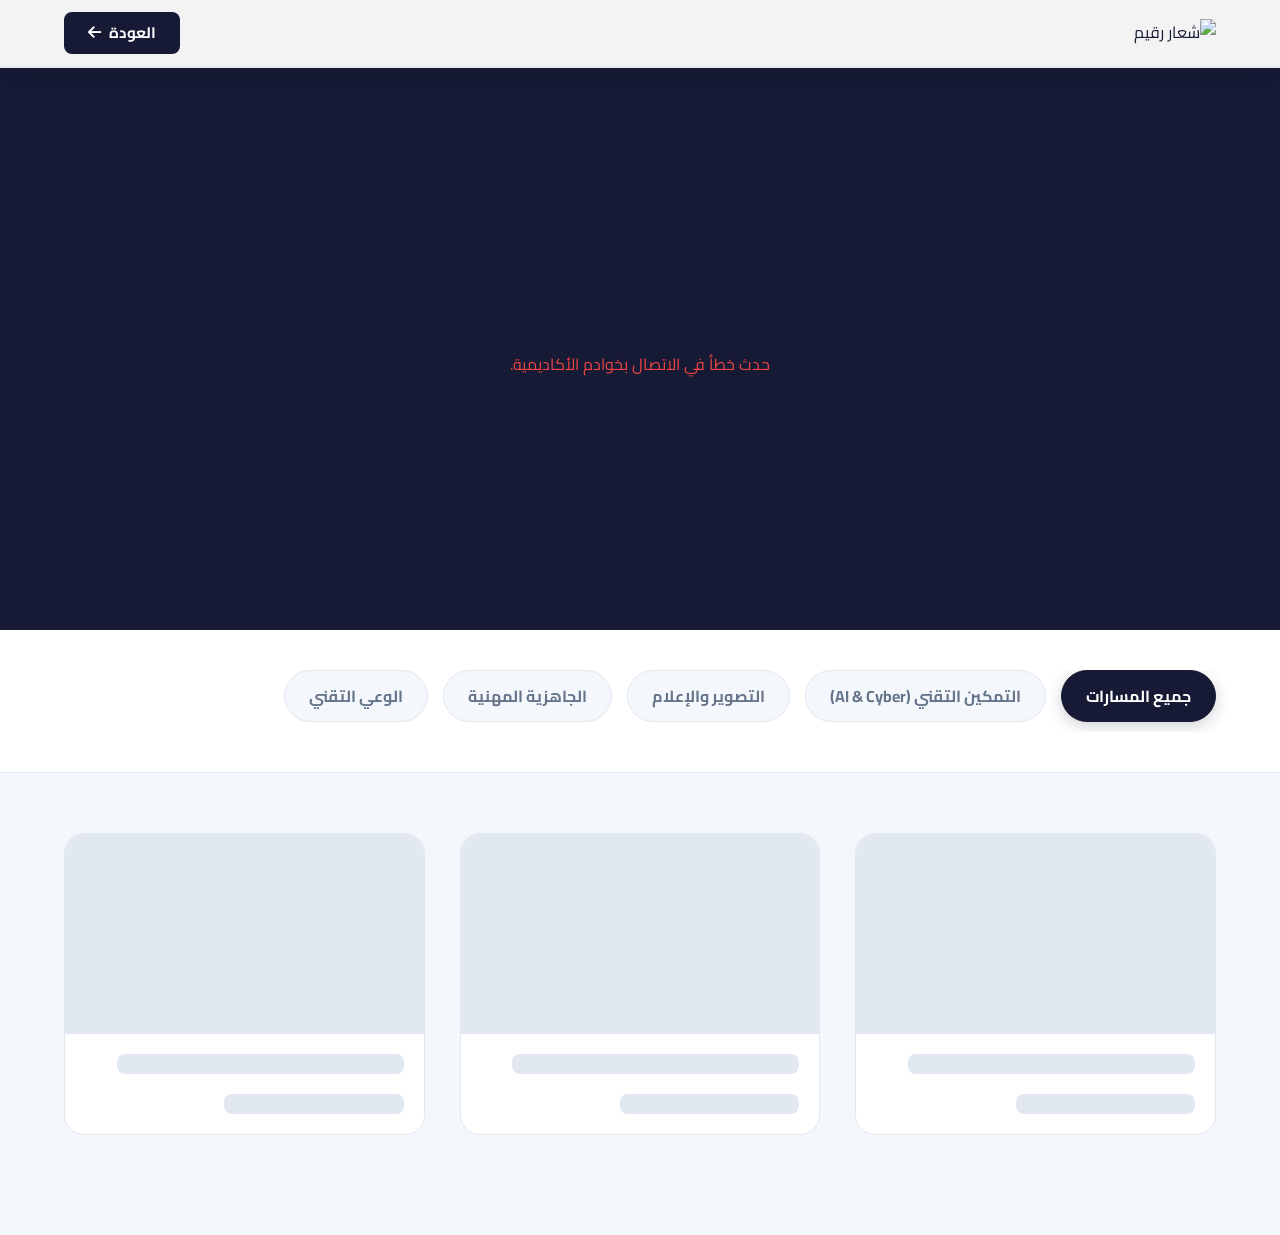
==== platform.html @ f19f9056 "Add files via upload" ====
<!DOCTYPE html>
<html lang="ar" dir="rtl">
<head>
    <meta charset="UTF-8">
    <meta name="viewport" content="width=device-width, initial-scale=1.0">
    <title>أكاديمية رقيم الرقمية</title>
    <link href="https://fonts.googleapis.com/css2?family=Cairo:wght@400;500;700;800;900&display=swap" rel="stylesheet">
    <link rel="stylesheet" href="https://cdnjs.cloudflare.com/ajax/libs/font-awesome/6.4.0/css/all.min.css">
    
    <style>
        :root {
            /* ألوان رقيم الرسمية */
            --brand-dark: #161a34;      
            --brand-accent: #78b8cf;    
            --brand-accent-glow: rgba(120, 184, 207, 0.4); 
            --brand-white: #ffffff;     
            --bg-page: #f4f7fb;         
            --surface: #ffffff;         
            --text-main: #161a34;       
            --text-muted: #64748B;
            --border-soft: #E2E8F0;
        }

        * { margin: 0; padding: 0; box-sizing: border-box; font-family: 'Cairo', sans-serif; }
        body { background-color: var(--bg-page); color: var(--text-main); line-height: 1.7; overflow-x: hidden; }

        .container { max-width: 1300px; margin: 0 auto; padding: 0 5%; }

        /* ================= Header ================= */
        header { position: fixed; top: 0; width: 100%; background: rgba(255, 255, 255, 0.95); backdrop-filter: blur(15px); z-index: 1000; padding: 12px 0; border-bottom: 2px solid var(--border-soft); box-shadow: 0 4px 20px rgba(22, 26, 52, 0.05); }
        .nav-container { display: flex; justify-content: space-between; align-items: center; }
        .logo img { height: 50px; }
        
        .btn-back { background: var(--brand-dark); color: var(--brand-white); padding: 8px 24px; border-radius: 8px; font-weight: 700; text-decoration: none; display: flex; align-items: center; gap: 8px; transition: all 0.3s; font-size: 0.95rem; }
        .btn-back:hover { background: var(--brand-accent); color: var(--brand-dark); transform: translateX(-5px); }

        /* ================= Cinematic Hero (Featured Course) ================= */
        .lms-hero { padding-top: 100px; background: var(--brand-dark); position: relative; overflow: hidden; min-height: 70vh; display: flex; align-items: center; }
        /* سيتم إضافة الخلفية برمجياً للفيديو الأحدث */
        .hero-backdrop { position: absolute; inset: 0; background-size: cover; background-position: center; opacity: 0.3; filter: blur(10px) brightness(0.5); z-index: 0; transition: all 1s ease; }
        .hero-gradient { position: absolute; inset: 0; background: linear-gradient(90deg, var(--brand-dark) 20%, rgba(22, 26, 52, 0.8) 50%, transparent 100%); z-index: 1; }
        
        .hero-content { position: relative; z-index: 2; display: grid; grid-template-columns: 1fr 1fr; gap: 50px; align-items: center; width: 100%; padding: 40px 0; }
        .hero-info { color: var(--brand-white); }
        .hero-badge { display: inline-block; background: rgba(120, 184, 207, 0.2); color: var(--brand-accent); padding: 6px 16px; border-radius: 6px; font-weight: 800; font-size: 0.9rem; margin-bottom: 20px; border: 1px solid rgba(120, 184, 207, 0.4); }
        .hero-title { font-size: clamp(2.2rem, 4vw, 3.5rem); font-weight: 900; line-height: 1.3; margin-bottom: 20px; }
        .hero-meta { display: flex; gap: 20px; color: #CBD5E1; font-size: 1rem; margin-bottom: 30px; font-weight: 600; }
        .hero-meta span { display: flex; align-items: center; gap: 8px; }
        .hero-meta i { color: var(--brand-accent); }
        
        .btn-play-hero { background: var(--brand-accent); color: var(--brand-dark); border: none; padding: 16px 40px; border-radius: 12px; font-size: 1.2rem; font-weight: 900; cursor: pointer; display: inline-flex; align-items: center; gap: 12px; transition: all 0.3s; box-shadow: 0 10px 30px var(--brand-accent-glow); }
        .btn-play-hero:hover { transform: translateY(-5px); filter: brightness(1.1); }
        
        .hero-visual { position: relative; border-radius: 20px; overflow: hidden; box-shadow: 0 30px 60px rgba(0,0,0,0.5); border: 1px solid rgba(255,255,255,0.1); cursor: pointer; aspect-ratio: 16/9; }
        .hero-visual img { width: 100%; height: 100%; object-fit: cover; transition: transform 0.7s; }
        .hero-visual:hover img { transform: scale(1.05); }
        .play-ring { position: absolute; inset: 0; display: flex; align-items: center; justify-content: center; background: rgba(22, 26, 52, 0.4); transition: all 0.3s; }
        .play-ring i { font-size: 4rem; color: var(--brand-white); text-shadow: 0 10px 20px rgba(0,0,0,0.5); transition: transform 0.3s; }
        .hero-visual:hover .play-ring i { transform: scale(1.1); color: var(--brand-accent); }

        /* ================= Smart Filters ================= */
        .filters-section { padding: 40px 0; background: var(--surface); border-bottom: 1px solid var(--border-soft); position: sticky; top: 75px; z-index: 99; }
        .filters-container { display: flex; gap: 15px; overflow-x: auto; padding-bottom: 10px; scrollbar-width: none; }
        .filters-container::-webkit-scrollbar { display: none; }
        .filter-btn { background: var(--bg-page); border: 1px solid var(--border-soft); color: var(--text-muted); padding: 10px 24px; border-radius: 50px; font-weight: 700; font-size: 1rem; cursor: pointer; transition: all 0.3s; white-space: nowrap; }
        .filter-btn:hover { border-color: var(--brand-accent); color: var(--brand-dark); }
        .filter-btn.active { background: var(--brand-dark); color: var(--brand-white); border-color: var(--brand-dark); box-shadow: 0 4px 15px rgba(22, 26, 52, 0.2); }

        /* ================= Courses Grid ================= */
        .courses-section { padding: 60px 0 100px; }
        .grid { display: grid; grid-template-columns: repeat(auto-fill, minmax(320px, 1fr)); gap: 35px; }
        
        .course-card { background: var(--surface); border-radius: 20px; overflow: hidden; box-shadow: 0 10px 20px rgba(22, 26, 52, 0.03); border: 1px solid var(--border-soft); transition: all 0.4s ease; cursor: pointer; display: flex; flex-direction: column; }
        .course-card:hover { transform: translateY(-8px); box-shadow: 0 20px 40px rgba(22, 26, 52, 0.08); border-color: var(--brand-accent); }
        
        .course-thumb { position: relative; width: 100%; padding-top: 56.25%; overflow: hidden; background: var(--brand-dark); }
        .course-thumb img { position: absolute; top: 0; left: 0; width: 100%; height: 100%; object-fit: cover; transition: transform 0.5s ease; }
        .course-card:hover .course-thumb img { transform: scale(1.08); }
        
        .thumb-overlay { position: absolute; inset: 0; background: rgba(22, 26, 52, 0.2); display: flex; align-items: center; justify-content: center; opacity: 0; transition: opacity 0.3s; backdrop-filter: blur(2px); }
        .course-card:hover .thumb-overlay { opacity: 1; }
        .thumb-overlay i { font-size: 3.5rem; color: var(--brand-accent); transform: scale(0.8); transition: transform 0.3s; filter: drop-shadow(0 4px 10px rgba(0,0,0,0.3)); }
        .course-card:hover .thumb-overlay i { transform: scale(1); }
        
        .track-tag { position: absolute; top: 15px; right: 15px; background: var(--brand-white); color: var(--brand-dark); padding: 4px 12px; border-radius: 6px; font-size: 0.8rem; font-weight: 800; z-index: 2; box-shadow: 0 4px 10px rgba(0,0,0,0.1); border-right: 3px solid var(--brand-accent); }
        
        .course-info { padding: 25px; flex-grow: 1; display: flex; flex-direction: column; }
        .course-title { font-size: 1.15rem; font-weight: 800; color: var(--brand-dark); margin-bottom: 15px; line-height: 1.5; display: -webkit-box; -webkit-line-clamp: 2; -webkit-box-orient: vertical; overflow: hidden; }
        
        .course-meta-bottom { display: flex; justify-content: space-between; align-items: center; margin-top: auto; padding-top: 15px; border-top: 1px solid var(--bg-page); }
        .instructor { display: flex; align-items: center; gap: 10px; font-size: 0.9rem; font-weight: 700; color: var(--text-muted); }
        .instructor img { width: 30px; height: 30px; border-radius: 50%; background: var(--bg-page); padding: 2px; }
        .free-badge { color: var(--brand-accent); font-weight: 800; font-size: 0.95rem; }

        /* ================= Skeleton Loader (Premium Feel) ================= */
        .skeleton { background: #e2e8f0; border-radius: 8px; animation: pulse 1.5s infinite ease-in-out; }
        @keyframes pulse { 0% { opacity: 0.6; } 50% { opacity: 1; } 100% { opacity: 0.6; } }
        .sk-card { background: var(--surface); border-radius: 20px; overflow: hidden; border: 1px solid var(--border-soft); }
        .sk-thumb { height: 200px; width: 100%; border-radius: 0; }
        .sk-text { height: 20px; margin: 20px; width: 80%; }
        .sk-text.short { width: 50%; }

        /* ================= Modal Player ================= */
        .modal { display: none; position: fixed; inset: 0; background: rgba(22, 26, 52, 0.98); backdrop-filter: blur(10px); z-index: 2000; align-items: center; justify-content: center; padding: 20px; opacity: 0; transition: opacity 0.4s ease; }
        .modal.active { display: flex; opacity: 1; }
        .modal-content { position: relative; width: 100%; max-width: 1100px; background: #000; border-radius: 24px; overflow: hidden; box-shadow: 0 25px 60px rgba(0,0,0,0.6); aspect-ratio: 16/9; transform: scale(0.95); transition: transform 0.4s; border: 1px solid rgba(120, 184, 207, 0.2); }
        .modal.active .modal-content { transform: scale(1); }
        .modal iframe { width: 100%; height: 100%; border: none; }
        .close-modal { position: absolute; top: -50px; left: 0; background: transparent; border: none; color: #fff; font-size: 2rem; cursor: pointer; transition: color 0.3s; }
        .close-modal:hover { color: var(--brand-accent); }

        @media (max-width: 992px) {
            .hero-content { grid-template-columns: 1fr; text-align: center; }
            .hero-gradient { background: linear-gradient(180deg, rgba(22, 26, 52, 0.9) 30%, var(--brand-dark) 100%); }
            .hero-meta { justify-content: center; }
        }
        @media (max-width: 768px) {
            .lms-hero { padding-top: 120px; min-height: auto; }
            .close-modal { top: -45px; right: 0; left: auto; }
        }
    </style>
</head>
<body>

    <header>
        <div class="container nav-container">
            <div class="logo">
                <img src="https://nahno-new.s3.eu-west-3.amazonaws.com/ngo/profile-251126181018liCCv.png" alt="شعار رقيم">
            </div>
            <a href="index.html" class="btn-back">
                العودة <i class="fas fa-arrow-left"></i>
            </a>
        </div>
    </header>

    <section class="lms-hero" id="hero-section">
        <div class="container" id="hero-loader" style="width: 100%; height: 400px; display: flex; align-items: center; justify-content: center;">
            <div style="text-align: center; color: var(--brand-accent); font-size: 1.5rem; font-weight: bold;">
                <i class="fas fa-spinner fa-spin"></i> جاري تهيئة الأكاديمية...
            </div>
        </div>
    </section>

    <div class="filters-section">
        <div class="container filters-container" id="filter-buttons">
            <button class="filter-btn active" data-filter="all">جميع المسارات</button>
            <button class="filter-btn" data-filter="tech">التمكين التقني (AI & Cyber)</button>
            <button class="filter-btn" data-filter="media">التصوير والإعلام</button>
            <button class="filter-btn" data-filter="career">الجاهزية المهنية</button>
            <button class="filter-btn" data-filter="awareness">الوعي التقني</button>
        </div>
    </div>

    <section class="courses-section">
        <div class="container">
            <div class="grid" id="grid-loader">
                <div class="sk-card"><div class="skeleton sk-thumb"></div><div class="skeleton sk-text"></div><div class="skeleton sk-text short"></div></div>
                <div class="sk-card"><div class="skeleton sk-thumb"></div><div class="skeleton sk-text"></div><div class="skeleton sk-text short"></div></div>
                <div class="sk-card"><div class="skeleton sk-thumb"></div><div class="skeleton sk-text"></div><div class="skeleton sk-text short"></div></div>
            </div>
            
            <div class="grid" id="video-grid" style="display: none;"></div>
            
            <div id="no-results" style="display: none; text-align: center; padding: 50px; color: var(--text-muted); font-size: 1.2rem; font-weight: 700;">
                <i class="fas fa-search" style="font-size: 3rem; margin-bottom: 15px; color: var(--border-soft);"></i><br>
                لا توجد دورات حالية في هذا المسار. سيتم إضافتها قريباً!
            </div>
        </div>
    </section>

    <div id="videoModal" class="modal">
        <div style="position: relative; width: 100%; max-width: 1100px;">
            <button class="close-modal" id="closeModal"><i class="fas fa-times"></i></button>
            <div class="modal-content">
                <iframe id="youtubePlayer" src="" allowfullscreen allow="autoplay; encrypted-media"></iframe>
            </div>
        </div>
    </div>

    <script>
        const CHANNEL_IDS = [
            'UCbqeKiSOC9TedGQ-stt_2nw', // Raqeem Live
            'UCIdL3ni3y02jhIsLO7Rjc2A'  // raqeem
        ];

        const heroSection = document.getElementById('hero-section');
        const heroLoader = document.getElementById('hero-loader');
        const gridLoader = document.getElementById('grid-loader');
        const videoGrid = document.getElementById('video-grid');
        const noResults = document.getElementById('no-results');
        
        let allCourses = []; // لتخزين الكورسات للفلترة

        // =========================================================
        // خوارزمية الذكاء الاصطناعي المبسطة (التصنيف حسب العنوان)
        // =========================================================
        function categorizeVideo(title) {
            const t = title.toLowerCase();
            if (t.includes('برمج') || t.includes('سيبران') || t.includes('ذكاء') || t.includes('تطبيق') || t.includes('هاكر') || t.includes('امن')) return 'tech';
            if (t.includes('تصوير') || t.includes('مونتاج') || t.includes('تصميم') || t.includes('بودكاست') || t.includes('فيديو') || t.includes('بث')) return 'media';
            if (t.includes('اوفيس') || t.includes('عمل') || t.includes('مهني') || t.includes('سيرة') || t.includes('مقابلة')) return 'career';
            if (t.includes('وعي') || t.includes('حماية') || t.includes('بيانات') || t.includes('خصوصية')) return 'awareness';
            return 'general'; // للفعاليات العامة
        }

        function getCategoryName(catCode) {
            const names = { 'tech': 'تمكين تقني', 'media': 'إعلام رقمي', 'career': 'جاهزية مهنية', 'awareness': 'وعي تقني', 'general': 'ورشة عامة' };
            return names[catCode] || 'دورة تدريبية';
        }

        async function fetchVideos() {
            try {
                const fetchPromises = CHANNEL_IDS.map(id => {
                    const rssUrl = encodeURIComponent(`https://www.youtube.com/feeds/videos.xml?channel_id=${id}`);
                    const apiUrl = `https://api.rss2json.com/v1/api.json?rss_url=${rssUrl}`;
                    return fetch(apiUrl).then(res => res.json());
                });

                const results = await Promise.all(fetchPromises);
                
                results.forEach(data => {
                    if(data.status === 'ok') {
                        const itemsWithCategory = data.items.map(item => ({
                            ...item,
                            category: categorizeVideo(item.title),
                            catName: getCategoryName(categorizeVideo(item.title))
                        }));
                        allCourses = [...allCourses, ...itemsWithCategory];
                    }
                });

                if(allCourses.length > 0) {
                    allCourses.sort((a, b) => new Date(b.pubDate) - new Date(a.pubDate));
                    
                    // إخفاء مؤشرات التحميل
                    heroLoader.style.display = 'none';
                    gridLoader.style.display = 'none';
                    videoGrid.style.display = 'grid';
                    
                    // بناء الواجهة
                    renderFeatured(allCourses[0]);
                    renderGrid(allCourses.slice(1)); 
                }
                
            } catch (error) {
                console.error(error);
                heroLoader.innerHTML = '<span style="color:#ef4444">حدث خطأ في الاتصال بخوادم الأكاديمية.</span>';
            }
        }

        // 1. بناء الكورس الرئيسي (Hero)
        function renderFeatured(video) {
            const videoId = video.link.split('v=')[1];
            const publishDate = new Date(video.pubDate).toLocaleDateString('ar-JO', { year: 'numeric', month: 'long', day: 'numeric' });
            const highResThumb = `https://img.youtube.com/vi/${videoId}/maxresdefault.jpg`;

            heroSection.innerHTML = `
                <div class="hero-backdrop" style="background-image: url('${highResThumb}')"></div>
                <div class="hero-gradient"></div>
                <div class="container hero-content">
                    <div class="hero-info">
                        <div class="hero-badge"><i class="fas fa-fire"></i> أحدث إصدارات الأكاديمية</div>
                        <h1 class="hero-title">${video.title}</h1>
                        <div class="hero-meta">
                            <span><i class="fas fa-layer-group"></i> مسار: ${video.catName}</span>
                            <span><i class="far fa-calendar-check"></i> ${publishDate}</span>
                            <span><i class="fas fa-signal"></i> جميع المستويات</span>
                        </div>
                        <button class="btn-play-hero" onclick="openVideo('${videoId}')">
                            <i class="fas fa-play"></i> ابدأ حضور الدورة
                        </button>
                    </div>
                    <div class="hero-visual" onclick="openVideo('${videoId}')">
                        <img src="${highResThumb}" onerror="this.src='${video.thumbnail}'" alt="غلاف الدورة">
                        <div class="play-ring"><i class="fas fa-play-circle"></i></div>
                    </div>
                </div>
            `;
        }

        // 2. بناء شبكة الكورسات
        function renderGrid(videosToShow) {
            if(videosToShow.length === 0) {
                videoGrid.style.display = 'none';
                noResults.style.display = 'block';
                return;
            }
            
            videoGrid.style.display = 'grid';
            noResults.style.display = 'none';
            let html = '';
            
            videosToShow.forEach(video => {
                const videoId = video.link.split('v=')[1];
                const highResThumb = `https://img.youtube.com/vi/${videoId}/maxresdefault.jpg`;

                html += `
                    <div class="course-card" onclick="openVideo('${videoId}')">
                        <div class="course-thumb">
                            <div class="track-tag">${video.catName}</div>
                            <img src="${highResThumb}" onerror="this.src='${video.thumbnail}'" alt="${video.title}">
                            <div class="thumb-overlay"><i class="fas fa-play-circle"></i></div>
                        </div>
                        <div class="course-info">
                            <h3 class="course-title">${video.title}</h3>
                            <div class="course-meta-bottom">
                                <div class="instructor">
                                    <img src="https://nahno-new.s3.eu-west-3.amazonaws.com/ngo/profile-251126181018liCCv.png" alt="Raqeem">
                                    <span>أكاديمية رقيم</span>
                                </div>
                                <div class="free-badge">دورة مجانية</div>
                            </div>
                        </div>
                    </div>
                `;
            });
            videoGrid.innerHTML = html;
        }

        // 3. نظام الفلترة
        const filterBtns = document.querySelectorAll('.filter-btn');
        filterBtns.forEach(btn => {
            btn.addEventListener('click', (e) => {
                // تغيير شكل الزر النشط
                filterBtns.forEach(b => b.classList.remove('active'));
                e.target.classList.add('active');
                
                // تصفية المصفوفة
                const filterValue = e.target.getAttribute('data-filter');
                let filteredCourses = allCourses.slice(1); // نستثني الكورس الرئيسي دائماً
                
                if(filterValue !== 'all') {
                    filteredCourses = filteredCourses.filter(video => video.category === filterValue);
                }
                
                // إعادة رسم الشبكة (مع تأثير خفيف)
                videoGrid.style.opacity = '0';
                setTimeout(() => {
                    renderGrid(filteredCourses);
                    videoGrid.style.opacity = '1';
                }, 200);
            });
        });

        // 4. مشغل الفيديو
        const modal = document.getElementById('videoModal');
        const closeModalBtn = document.getElementById('closeModal');
        const youtubePlayer = document.getElementById('youtubePlayer');

        window.openVideo = function(videoId) {
            youtubePlayer.src = `https://www.youtube.com/embed/${videoId}?autoplay=1&rel=0&modestbranding=1`;
            modal.classList.add('active');
            document.body.style.overflow = 'hidden'; 
        }

        function closeVideo() {
            youtubePlayer.src = ''; 
            modal.classList.remove('active');
            document.body.style.overflow = 'auto'; 
        }

        closeModalBtn.addEventListener('click', closeVideo);
        modal.addEventListener('click', (e) => { if(e.target === modal) closeVideo(); });
        document.addEventListener('keydown', (e) => { if(e.key === 'Escape' && modal.classList.contains('active')) closeVideo(); });

        // بدء التنفيذ
        fetchVideos();
    </script>
</body>
</html>
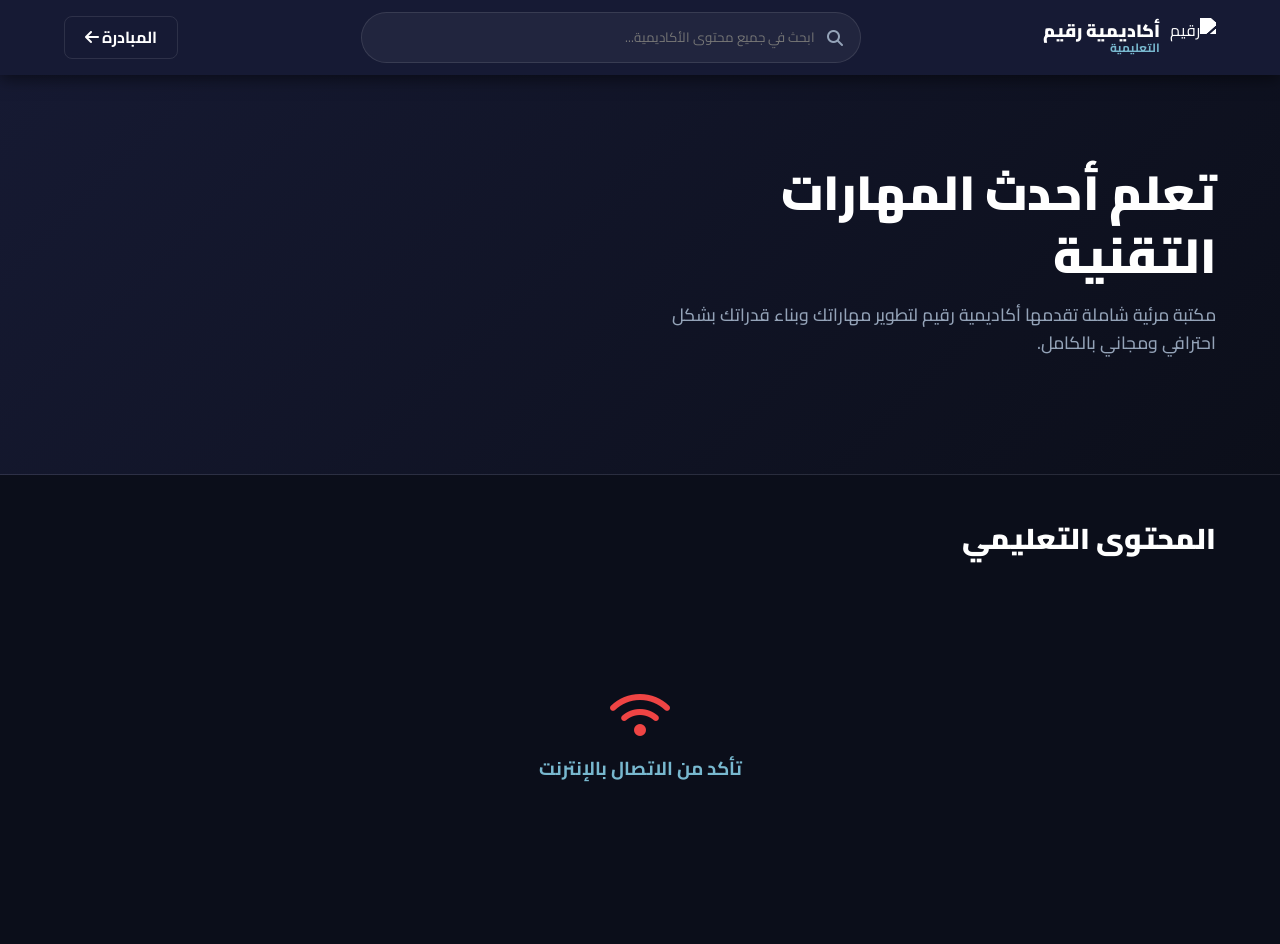
==== commit 1e2c77b7: "Update platform.html" ====
--- a/platform.html
+++ b/platform.html
@@ -2,177 +2,222 @@
 <html lang="ar" dir="rtl">
 <head>
     <meta charset="UTF-8">
-    <meta name="viewport" content="width=device-width, initial-scale=1.0">
-    <title>أكاديمية رقيم الرقمية</title>
-    <link href="https://fonts.googleapis.com/css2?family=Cairo:wght@400;500;700;800;900&display=swap" rel="stylesheet">
+    <meta name="viewport" content="width=device-width, initial-scale=1.0, maximum-scale=1.0, user-scalable=no">
+    <title>أكاديمية رقيم التعليمية | دورات تقنية مجانية</title>
+    <link href="https://fonts.googleapis.com/css2?family=Cairo:wght@400;500;600;700;800;900&display=swap" rel="stylesheet">
     <link rel="stylesheet" href="https://cdnjs.cloudflare.com/ajax/libs/font-awesome/6.4.0/css/all.min.css">
     
     <style>
         :root {
-            /* ألوان رقيم الرسمية */
-            --brand-dark: #161a34;      
-            --brand-accent: #78b8cf;    
-            --brand-accent-glow: rgba(120, 184, 207, 0.4); 
-            --brand-white: #ffffff;     
-            --bg-page: #f4f7fb;         
-            --surface: #ffffff;         
-            --text-main: #161a34;       
-            --text-muted: #64748B;
-            --border-soft: #E2E8F0;
-        }
-
-        * { margin: 0; padding: 0; box-sizing: border-box; font-family: 'Cairo', sans-serif; }
-        body { background-color: var(--bg-page); color: var(--text-main); line-height: 1.7; overflow-x: hidden; }
+            /* ألوان رقيم */
+            --bg-body: #0b0e1a;         
+            --bg-card: #161a34;         
+            --accent: #78b8cf;          
+            --accent-glow: rgba(120, 184, 207, 0.2);
+            --text-light: #ffffff;
+            --text-dim: #94a3b8;
+            --border-color: rgba(255, 255, 255, 0.1);
+        }
+
+        * { margin: 0; padding: 0; box-sizing: border-box; font-family: 'Cairo', sans-serif; -webkit-tap-highlight-color: transparent; }
+        body { background-color: var(--bg-body); color: var(--text-light); line-height: 1.6; padding-bottom: 80px; }
 
         .container { max-width: 1300px; margin: 0 auto; padding: 0 5%; }
 
         /* ================= Header ================= */
-        header { position: fixed; top: 0; width: 100%; background: rgba(255, 255, 255, 0.95); backdrop-filter: blur(15px); z-index: 1000; padding: 12px 0; border-bottom: 2px solid var(--border-soft); box-shadow: 0 4px 20px rgba(22, 26, 52, 0.05); }
-        .nav-container { display: flex; justify-content: space-between; align-items: center; }
-        .logo img { height: 50px; }
-        
-        .btn-back { background: var(--brand-dark); color: var(--brand-white); padding: 8px 24px; border-radius: 8px; font-weight: 700; text-decoration: none; display: flex; align-items: center; gap: 8px; transition: all 0.3s; font-size: 0.95rem; }
-        .btn-back:hover { background: var(--brand-accent); color: var(--brand-dark); transform: translateX(-5px); }
-
-        /* ================= Cinematic Hero (Featured Course) ================= */
-        .lms-hero { padding-top: 100px; background: var(--brand-dark); position: relative; overflow: hidden; min-height: 70vh; display: flex; align-items: center; }
-        /* سيتم إضافة الخلفية برمجياً للفيديو الأحدث */
-        .hero-backdrop { position: absolute; inset: 0; background-size: cover; background-position: center; opacity: 0.3; filter: blur(10px) brightness(0.5); z-index: 0; transition: all 1s ease; }
-        .hero-gradient { position: absolute; inset: 0; background: linear-gradient(90deg, var(--brand-dark) 20%, rgba(22, 26, 52, 0.8) 50%, transparent 100%); z-index: 1; }
-        
-        .hero-content { position: relative; z-index: 2; display: grid; grid-template-columns: 1fr 1fr; gap: 50px; align-items: center; width: 100%; padding: 40px 0; }
-        .hero-info { color: var(--brand-white); }
-        .hero-badge { display: inline-block; background: rgba(120, 184, 207, 0.2); color: var(--brand-accent); padding: 6px 16px; border-radius: 6px; font-weight: 800; font-size: 0.9rem; margin-bottom: 20px; border: 1px solid rgba(120, 184, 207, 0.4); }
-        .hero-title { font-size: clamp(2.2rem, 4vw, 3.5rem); font-weight: 900; line-height: 1.3; margin-bottom: 20px; }
-        .hero-meta { display: flex; gap: 20px; color: #CBD5E1; font-size: 1rem; margin-bottom: 30px; font-weight: 600; }
-        .hero-meta span { display: flex; align-items: center; gap: 8px; }
-        .hero-meta i { color: var(--brand-accent); }
-        
-        .btn-play-hero { background: var(--brand-accent); color: var(--brand-dark); border: none; padding: 16px 40px; border-radius: 12px; font-size: 1.2rem; font-weight: 900; cursor: pointer; display: inline-flex; align-items: center; gap: 12px; transition: all 0.3s; box-shadow: 0 10px 30px var(--brand-accent-glow); }
-        .btn-play-hero:hover { transform: translateY(-5px); filter: brightness(1.1); }
-        
-        .hero-visual { position: relative; border-radius: 20px; overflow: hidden; box-shadow: 0 30px 60px rgba(0,0,0,0.5); border: 1px solid rgba(255,255,255,0.1); cursor: pointer; aspect-ratio: 16/9; }
-        .hero-visual img { width: 100%; height: 100%; object-fit: cover; transition: transform 0.7s; }
-        .hero-visual:hover img { transform: scale(1.05); }
-        .play-ring { position: absolute; inset: 0; display: flex; align-items: center; justify-content: center; background: rgba(22, 26, 52, 0.4); transition: all 0.3s; }
-        .play-ring i { font-size: 4rem; color: var(--brand-white); text-shadow: 0 10px 20px rgba(0,0,0,0.5); transition: transform 0.3s; }
-        .hero-visual:hover .play-ring i { transform: scale(1.1); color: var(--brand-accent); }
-
-        /* ================= Smart Filters ================= */
-        .filters-section { padding: 40px 0; background: var(--surface); border-bottom: 1px solid var(--border-soft); position: sticky; top: 75px; z-index: 99; }
-        .filters-container { display: flex; gap: 15px; overflow-x: auto; padding-bottom: 10px; scrollbar-width: none; }
-        .filters-container::-webkit-scrollbar { display: none; }
-        .filter-btn { background: var(--bg-page); border: 1px solid var(--border-soft); color: var(--text-muted); padding: 10px 24px; border-radius: 50px; font-weight: 700; font-size: 1rem; cursor: pointer; transition: all 0.3s; white-space: nowrap; }
-        .filter-btn:hover { border-color: var(--brand-accent); color: var(--brand-dark); }
-        .filter-btn.active { background: var(--brand-dark); color: var(--brand-white); border-color: var(--brand-dark); box-shadow: 0 4px 15px rgba(22, 26, 52, 0.2); }
+        header { position: sticky; top: 0; width: 100%; background: #161a34; z-index: 1000; box-shadow: 0 4px 15px rgba(0,0,0,0.5); }
+        .nav-container { display: flex; justify-content: space-between; align-items: center; padding: 15px 5%; height: 75px; }
+        
+        .logo { display: flex; align-items: center; gap: 10px; text-decoration: none; color: var(--text-light); }
+        .logo img { height: 40px; filter: brightness(0) invert(1); } 
+        .logo-text { display: flex; flex-direction: column; line-height: 1.1; }
+        .logo-text strong { font-size: 1.1rem; font-weight: 900; }
+        .logo-text span { font-size: 0.75rem; color: var(--accent); font-weight: 700; }
+
+        /* Header Search (Desktop) */
+        .header-search { display: none; flex-grow: 1; max-width: 500px; margin: 0 30px; position: relative; }
+        .header-search input { width: 100%; padding: 12px 45px 12px 20px; border-radius: 50px; border: 1px solid var(--border-color); background: rgba(255,255,255,0.05); color: #fff; font-family: 'Cairo'; outline: none; transition: all 0.3s; }
+        .header-search input:focus { background: rgba(255,255,255,0.1); border-color: var(--accent); }
+        .header-search i { position: absolute; right: 18px; top: 50%; transform: translateY(-50%); color: var(--text-dim); }
+
+        .btn-home { background: transparent; color: var(--text-light); padding: 8px 20px; border-radius: 8px; font-weight: 700; text-decoration: none; border: 1px solid var(--border-color); transition: all 0.3s; }
+        .btn-home:hover { background: rgba(255,255,255,0.1); }
+
+        /* ================= Hero Banner ================= */
+        .hero { background: linear-gradient(135deg, rgba(22,26,52,0.95) 0%, rgba(11,14,26,0.95) 100%), url('https://nahno-new.s3.eu-west-3.amazonaws.com/ngo/photo-260226194225B0p9E.png') center/cover; padding: 60px 5%; text-align: right; border-bottom: 1px solid var(--border-color); display: flex; flex-direction: column; justify-content: center; min-height: 350px; }
+        .hero-content { max-width: 600px; }
+        .hero h1 { font-size: clamp(2rem, 5vw, 3rem); font-weight: 900; line-height: 1.3; margin-bottom: 15px; }
+        .hero p { font-size: 1.1rem; color: var(--text-dim); margin-bottom: 30px; font-weight: 500; }
+        
+        /* Mobile Search in Hero */
+        .mobile-search { position: relative; width: 100%; max-width: 500px; }
+        .mobile-search input { width: 100%; padding: 15px 50px 15px 20px; border-radius: 12px; border: 2px solid var(--border-color); background: var(--bg-card); color: #fff; font-family: 'Cairo'; font-size: 1rem; outline: none; box-shadow: 0 10px 30px rgba(0,0,0,0.5); }
+        .mobile-search input:focus { border-color: var(--accent); }
+        .mobile-search i { position: absolute; right: 20px; top: 50%; transform: translateY(-50%); color: var(--accent); font-size: 1.2rem; }
 
         /* ================= Courses Grid ================= */
-        .courses-section { padding: 60px 0 100px; }
-        .grid { display: grid; grid-template-columns: repeat(auto-fill, minmax(320px, 1fr)); gap: 35px; }
-        
-        .course-card { background: var(--surface); border-radius: 20px; overflow: hidden; box-shadow: 0 10px 20px rgba(22, 26, 52, 0.03); border: 1px solid var(--border-soft); transition: all 0.4s ease; cursor: pointer; display: flex; flex-direction: column; }
-        .course-card:hover { transform: translateY(-8px); box-shadow: 0 20px 40px rgba(22, 26, 52, 0.08); border-color: var(--brand-accent); }
-        
-        .course-thumb { position: relative; width: 100%; padding-top: 56.25%; overflow: hidden; background: var(--brand-dark); }
-        .course-thumb img { position: absolute; top: 0; left: 0; width: 100%; height: 100%; object-fit: cover; transition: transform 0.5s ease; }
-        .course-card:hover .course-thumb img { transform: scale(1.08); }
-        
-        .thumb-overlay { position: absolute; inset: 0; background: rgba(22, 26, 52, 0.2); display: flex; align-items: center; justify-content: center; opacity: 0; transition: opacity 0.3s; backdrop-filter: blur(2px); }
-        .course-card:hover .thumb-overlay { opacity: 1; }
-        .thumb-overlay i { font-size: 3.5rem; color: var(--brand-accent); transform: scale(0.8); transition: transform 0.3s; filter: drop-shadow(0 4px 10px rgba(0,0,0,0.3)); }
-        .course-card:hover .thumb-overlay i { transform: scale(1); }
-        
-        .track-tag { position: absolute; top: 15px; right: 15px; background: var(--brand-white); color: var(--brand-dark); padding: 4px 12px; border-radius: 6px; font-size: 0.8rem; font-weight: 800; z-index: 2; box-shadow: 0 4px 10px rgba(0,0,0,0.1); border-right: 3px solid var(--brand-accent); }
-        
-        .course-info { padding: 25px; flex-grow: 1; display: flex; flex-direction: column; }
-        .course-title { font-size: 1.15rem; font-weight: 800; color: var(--brand-dark); margin-bottom: 15px; line-height: 1.5; display: -webkit-box; -webkit-line-clamp: 2; -webkit-box-orient: vertical; overflow: hidden; }
-        
-        .course-meta-bottom { display: flex; justify-content: space-between; align-items: center; margin-top: auto; padding-top: 15px; border-top: 1px solid var(--bg-page); }
-        .instructor { display: flex; align-items: center; gap: 10px; font-size: 0.9rem; font-weight: 700; color: var(--text-muted); }
-        .instructor img { width: 30px; height: 30px; border-radius: 50%; background: var(--bg-page); padding: 2px; }
-        .free-badge { color: var(--brand-accent); font-weight: 800; font-size: 0.95rem; }
-
-        /* ================= Skeleton Loader (Premium Feel) ================= */
-        .skeleton { background: #e2e8f0; border-radius: 8px; animation: pulse 1.5s infinite ease-in-out; }
-        @keyframes pulse { 0% { opacity: 0.6; } 50% { opacity: 1; } 100% { opacity: 0.6; } }
-        .sk-card { background: var(--surface); border-radius: 20px; overflow: hidden; border: 1px solid var(--border-soft); }
-        .sk-thumb { height: 200px; width: 100%; border-radius: 0; }
-        .sk-text { height: 20px; margin: 20px; width: 80%; }
-        .sk-text.short { width: 50%; }
-
-        /* ================= Modal Player ================= */
-        .modal { display: none; position: fixed; inset: 0; background: rgba(22, 26, 52, 0.98); backdrop-filter: blur(10px); z-index: 2000; align-items: center; justify-content: center; padding: 20px; opacity: 0; transition: opacity 0.4s ease; }
-        .modal.active { display: flex; opacity: 1; }
-        .modal-content { position: relative; width: 100%; max-width: 1100px; background: #000; border-radius: 24px; overflow: hidden; box-shadow: 0 25px 60px rgba(0,0,0,0.6); aspect-ratio: 16/9; transform: scale(0.95); transition: transform 0.4s; border: 1px solid rgba(120, 184, 207, 0.2); }
-        .modal.active .modal-content { transform: scale(1); }
-        .modal iframe { width: 100%; height: 100%; border: none; }
-        .close-modal { position: absolute; top: -50px; left: 0; background: transparent; border: none; color: #fff; font-size: 2rem; cursor: pointer; transition: color 0.3s; }
-        .close-modal:hover { color: var(--brand-accent); }
-
-        @media (max-width: 992px) {
-            .hero-content { grid-template-columns: 1fr; text-align: center; }
-            .hero-gradient { background: linear-gradient(180deg, rgba(22, 26, 52, 0.9) 30%, var(--brand-dark) 100%); }
-            .hero-meta { justify-content: center; }
-        }
-        @media (max-width: 768px) {
-            .lms-hero { padding-top: 120px; min-height: auto; }
-            .close-modal { top: -45px; right: 0; left: auto; }
+        .courses-section { padding: 40px 5% 60px; max-width: 1300px; margin: 0 auto; }
+        .section-title { font-size: 1.8rem; font-weight: 900; margin-bottom: 30px; color: var(--text-light); }
+        
+        .grid { display: grid; grid-template-columns: repeat(auto-fill, minmax(280px, 1fr)); gap: 25px; }
+        
+        /* Course Card */
+        .course-card { background: transparent; display: flex; flex-direction: column; cursor: pointer; transition: transform 0.2s; position: relative; }
+        .course-card:hover { transform: translateY(-5px); }
+        .course-card:hover .play-overlay { opacity: 1; }
+        
+        .c-thumb { position: relative; width: 100%; aspect-ratio: 16/9; border-radius: 12px; overflow: hidden; border: 1px solid var(--border-color); background: #000; }
+        .c-thumb img { width: 100%; height: 100%; object-fit: cover; transition: transform 0.3s; }
+        .course-card:hover .c-thumb img { transform: scale(1.05); }
+        
+        .play-overlay { position: absolute; inset: 0; background: rgba(0,0,0,0.4); display: flex; align-items: center; justify-content: center; opacity: 0; transition: opacity 0.3s; }
+        .play-overlay i { font-size: 3rem; color: #fff; filter: drop-shadow(0 4px 10px rgba(0,0,0,0.5)); }
+        
+        .c-info { padding: 15px 0; display: flex; flex-direction: column; flex-grow: 1; }
+        .c-title { font-size: 1.1rem; font-weight: 800; line-height: 1.4; color: var(--text-light); margin-bottom: 8px; display: -webkit-box; -webkit-line-clamp: 2; -webkit-box-orient: vertical; overflow: hidden; }
+        .c-author { font-size: 0.9rem; color: var(--text-dim); font-weight: 600; margin-bottom: 12px; }
+        
+        .c-bottom { display: flex; align-items: center; justify-content: space-between; margin-top: auto; }
+        .c-badge { background: rgba(120, 184, 207, 0.15); color: var(--accent); border: 1px solid var(--accent); padding: 4px 12px; border-radius: 6px; font-size: 0.8rem; font-weight: 800; }
+
+        /* Loader */
+        .loader-ui { text-align: center; padding: 100px 0; color: var(--accent); }
+        .loader-ui i { font-size: 3rem; animation: spin 1s linear infinite; margin-bottom: 15px; }
+        @keyframes spin { 100% { transform: rotate(360deg); } }
+
+        /* No Results */
+        .no-results { text-align: center; padding: 50px 20px; color: var(--text-dim); display: none; grid-column: 1/-1; }
+        .no-results i { font-size: 3rem; margin-bottom: 15px; opacity: 0.5; }
+
+        /* ================= Mobile Bottom Bar ================= */
+        .bottom-bar { position: fixed; bottom: 0; width: 100%; background: #161a34; border-top: 1px solid var(--border-color); display: flex; justify-content: space-around; padding: 12px 5%; z-index: 1000; padding-bottom: calc(12px + env(safe-area-inset-bottom)); box-shadow: 0 -4px 20px rgba(0,0,0,0.5); }
+        .nav-item { display: flex; flex-direction: column; align-items: center; gap: 5px; color: var(--text-dim); text-decoration: none; font-size: 0.75rem; font-weight: 800; transition: color 0.3s; }
+        .nav-item i { font-size: 1.3rem; }
+        .nav-item.active { color: var(--text-light); }
+
+        /* ================= Cinematic Player (Course View) ================= */
+        .modal { display: none; position: fixed; inset: 0; background: var(--bg-body); z-index: 9999; flex-direction: column; overflow-y: auto; animation: slideUp 0.3s ease; }
+        .modal.active { display: flex; }
+        @keyframes slideUp { from { transform: translateY(100%); } to { transform: translateY(0); } }
+        
+        .player-header { padding: 15px 5%; display: flex; justify-content: space-between; align-items: center; background: var(--bg-card); border-bottom: 1px solid var(--border-color); position: sticky; top: 0; z-index: 10; }
+        .close-player { background: transparent; border: none; color: var(--text-light); font-size: 1.5rem; cursor: pointer; }
+        
+        .player-wrapper { width: 100%; background: #000; aspect-ratio: 16/9; max-height: 60vh; }
+        .player-wrapper iframe { width: 100%; height: 100%; border: none; }
+        
+        .course-landing { padding: 30px 5%; max-width: 1000px; margin: 0 auto; width: 100%; }
+        .l-title { font-size: 1.6rem; font-weight: 900; margin-bottom: 15px; line-height: 1.4; color: var(--text-light); }
+        .l-meta { display: flex; flex-wrap: wrap; gap: 20px; margin-bottom: 30px; font-size: 0.95rem; color: var(--text-dim); font-weight: 600; }
+        .l-meta span { display: flex; align-items: center; gap: 8px; }
+        
+        .btn-enroll { background: var(--accent); color: var(--bg-body); width: 100%; padding: 16px; border-radius: 12px; font-size: 1.1rem; font-weight: 900; border: none; cursor: pointer; margin-bottom: 30px; box-shadow: 0 4px 20px var(--accent-glow); display: flex; justify-content: center; align-items: center; gap: 10px; transition: transform 0.2s; }
+        .btn-enroll:active { transform: scale(0.98); }
+        
+        .l-section { background: var(--bg-card); padding: 25px; border-radius: 16px; border: 1px solid var(--border-color); margin-bottom: 20px; }
+        .l-section h3 { font-size: 1.25rem; font-weight: 800; margin-bottom: 20px; color: var(--text-light); }
+        .l-list { list-style: none; }
+        .l-list li { margin-bottom: 12px; display: flex; gap: 12px; font-size: 1rem; color: var(--text-dim); align-items: flex-start; }
+        .l-list li i { color: var(--accent); margin-top: 6px; font-size: 0.9rem; }
+
+        @media (min-width: 768px) {
+            .header-search { display: block; }
+            .mobile-search { display: none; }
+            .bottom-bar { display: none; }
+            body { padding-bottom: 0; }
+            .hero { padding: 80px 5%; min-height: 400px; }
+            .course-landing { display: grid; grid-template-columns: 2fr 1fr; gap: 40px; align-items: start; }
+            .enroll-sidebar { position: sticky; top: 80px; }
         }
     </style>
 </head>
 <body>
 
     <header>
-        <div class="container nav-container">
-            <div class="logo">
-                <img src="https://nahno-new.s3.eu-west-3.amazonaws.com/ngo/profile-251126181018liCCv.png" alt="شعار رقيم">
-            </div>
-            <a href="index.html" class="btn-back">
-                العودة <i class="fas fa-arrow-left"></i>
+        <div class="nav-container">
+            <a href="index.html" class="logo">
+                <img src="https://nahno-new.s3.eu-west-3.amazonaws.com/ngo/profile-251126181018liCCv.png" alt="رقيم">
+                <div class="logo-text">
+                    <strong>أكاديمية رقيم</strong>
+                    <span>التعليمية</span>
+                </div>
             </a>
+            
+            <div class="header-search">
+                <input type="text" id="desktopSearch" placeholder="ابحث في جميع محتوى الأكاديمية...">
+                <i class="fas fa-search"></i>
+            </div>
+
+            <a href="index.html" class="btn-home">المبادرة <i class="fas fa-arrow-left"></i></a>
         </div>
     </header>
 
-    <section class="lms-hero" id="hero-section">
-        <div class="container" id="hero-loader" style="width: 100%; height: 400px; display: flex; align-items: center; justify-content: center;">
-            <div style="text-align: center; color: var(--brand-accent); font-size: 1.5rem; font-weight: bold;">
-                <i class="fas fa-spinner fa-spin"></i> جاري تهيئة الأكاديمية...
+    <section class="hero">
+        <div class="hero-content">
+            <h1>تعلم أحدث المهارات التقنية</h1>
+            <p>مكتبة مرئية شاملة تقدمها أكاديمية رقيم لتطوير مهاراتك وبناء قدراتك بشكل احترافي ومجاني بالكامل.</p>
+            
+            <div class="mobile-search">
+                <input type="text" id="mobileSearch" placeholder="ابحث في جميع الدورات...">
+                <i class="fas fa-search"></i>
             </div>
         </div>
     </section>
 
-    <div class="filters-section">
-        <div class="container filters-container" id="filter-buttons">
-            <button class="filter-btn active" data-filter="all">جميع المسارات</button>
-            <button class="filter-btn" data-filter="tech">التمكين التقني (AI & Cyber)</button>
-            <button class="filter-btn" data-filter="media">التصوير والإعلام</button>
-            <button class="filter-btn" data-filter="career">الجاهزية المهنية</button>
-            <button class="filter-btn" data-filter="awareness">الوعي التقني</button>
-        </div>
-    </div>
-
     <section class="courses-section">
-        <div class="container">
-            <div class="grid" id="grid-loader">
-                <div class="sk-card"><div class="skeleton sk-thumb"></div><div class="skeleton sk-text"></div><div class="skeleton sk-text short"></div></div>
-                <div class="sk-card"><div class="skeleton sk-thumb"></div><div class="skeleton sk-text"></div><div class="skeleton sk-text short"></div></div>
-                <div class="sk-card"><div class="skeleton sk-thumb"></div><div class="skeleton sk-text"></div><div class="skeleton sk-text short"></div></div>
-            </div>
-            
-            <div class="grid" id="video-grid" style="display: none;"></div>
-            
-            <div id="no-results" style="display: none; text-align: center; padding: 50px; color: var(--text-muted); font-size: 1.2rem; font-weight: 700;">
-                <i class="fas fa-search" style="font-size: 3rem; margin-bottom: 15px; color: var(--border-soft);"></i><br>
-                لا توجد دورات حالية في هذا المسار. سيتم إضافتها قريباً!
-            </div>
+        <h2 class="section-title">المحتوى التعليمي</h2>
+        
+        <div class="loader-ui" id="appLoader">
+            <i class="fas fa-circle-notch"></i>
+            <h3 style="color: var(--text-light);">جاري تحميل المحتوى...</h3>
+        </div>
+
+        <div class="grid" id="coursesGrid" style="display: none;">
+            </div>
+
+        <div class="no-results" id="noResults">
+            <i class="fas fa-search"></i>
+            <h3>لم نجد محتوى مطابق لبحثك</h3>
+            <p>يرجى المحاولة بكلمات بحث مختلفة.</p>
         </div>
     </section>
 
-    <div id="videoModal" class="modal">
-        <div style="position: relative; width: 100%; max-width: 1100px;">
-            <button class="close-modal" id="closeModal"><i class="fas fa-times"></i></button>
-            <div class="modal-content">
-                <iframe id="youtubePlayer" src="" allowfullscreen allow="autoplay; encrypted-media"></iframe>
+    <nav class="bottom-bar">
+        <a href="#" class="nav-item active" onclick="clearSearch()"><i class="fas fa-play-circle"></i><span>المحتوى</span></a>
+        <a href="#" class="nav-item" onclick="document.getElementById('mobileSearch').focus()"><i class="fas fa-search"></i><span>بحث</span></a>
+        <a href="index.html" class="nav-item"><i class="fas fa-info-circle"></i><span>عن رقيم</span></a>
+    </nav>
+
+    <div id="courseModal" class="modal">
+        <div class="player-header">
+            <div style="font-weight: 800; font-size: 1.1rem; color: var(--text-light);">المشغل المرئي</div>
+            <button class="close-player" id="closeModal"><i class="fas fa-times"></i></button>
+        </div>
+        
+        <div class="player-wrapper">
+            <iframe id="ytIframe" src="" allowfullscreen allow="autoplay; encrypted-media"></iframe>
+        </div>
+        
+        <div class="course-landing">
+            <div class="main-details">
+                <h1 class="l-title" id="mTitle">عنوان الدورة</h1>
+                <div class="l-meta">
+                    <span><i class="fas fa-building" style="color: var(--accent);"></i> أكاديمية رقيم</span>
+                    <span id="mDate"><i class="far fa-calendar-alt"></i> تاريخ النشر</span>
+                </div>
+                
+                <div class="l-section">
+                    <h3>نبذة عن هذا المحتوى</h3>
+                    <ul class="l-list">
+                        <li><i class="fas fa-check"></i> محتوى تعليمي احترافي مقدم من خبراء مبادرة رقيم.</li>
+                        <li><i class="fas fa-check"></i> اكتساب مهارات عملية قابلة للتطبيق المباشر في سوق العمل.</li>
+                        <li><i class="fas fa-check"></i> الوصول الدائم والمجاني لدعم مسيرتك التطويرية.</li>
+                    </ul>
+                </div>
+            </div>
+            
+            <div class="enroll-sidebar">
+                <button class="btn-enroll" onclick="shareCourse()"><i class="fas fa-share-alt"></i> شارك هذا المحتوى</button>
             </div>
         </div>
     </div>
@@ -180,35 +225,12 @@
     <script>
         const CHANNEL_IDS = [
             'UCbqeKiSOC9TedGQ-stt_2nw', // Raqeem Live
-            'UCIdL3ni3y02jhIsLO7Rjc2A'  // raqeem
+            'UCIdL3ni3y02jhIsLO7Rjc2A'  // Raqeem Official
         ];
 
-        const heroSection = document.getElementById('hero-section');
-        const heroLoader = document.getElementById('hero-loader');
-        const gridLoader = document.getElementById('grid-loader');
-        const videoGrid = document.getElementById('video-grid');
-        const noResults = document.getElementById('no-results');
-        
-        let allCourses = []; // لتخزين الكورسات للفلترة
-
-        // =========================================================
-        // خوارزمية الذكاء الاصطناعي المبسطة (التصنيف حسب العنوان)
-        // =========================================================
-        function categorizeVideo(title) {
-            const t = title.toLowerCase();
-            if (t.includes('برمج') || t.includes('سيبران') || t.includes('ذكاء') || t.includes('تطبيق') || t.includes('هاكر') || t.includes('امن')) return 'tech';
-            if (t.includes('تصوير') || t.includes('مونتاج') || t.includes('تصميم') || t.includes('بودكاست') || t.includes('فيديو') || t.includes('بث')) return 'media';
-            if (t.includes('اوفيس') || t.includes('عمل') || t.includes('مهني') || t.includes('سيرة') || t.includes('مقابلة')) return 'career';
-            if (t.includes('وعي') || t.includes('حماية') || t.includes('بيانات') || t.includes('خصوصية')) return 'awareness';
-            return 'general'; // للفعاليات العامة
-        }
-
-        function getCategoryName(catCode) {
-            const names = { 'tech': 'تمكين تقني', 'media': 'إعلام رقمي', 'career': 'جاهزية مهنية', 'awareness': 'وعي تقني', 'general': 'ورشة عامة' };
-            return names[catCode] || 'دورة تدريبية';
-        }
-
-        async function fetchVideos() {
+        let allCourses = [];
+
+        async function initAcademy() {
             try {
                 const fetchPromises = CHANNEL_IDS.map(id => {
                     const rssUrl = encodeURIComponent(`https://www.youtube.com/feeds/videos.xml?channel_id=${id}`);
@@ -220,151 +242,117 @@
                 
                 results.forEach(data => {
                     if(data.status === 'ok') {
-                        const itemsWithCategory = data.items.map(item => ({
+                        const processed = data.items.map(item => ({
                             ...item,
-                            category: categorizeVideo(item.title),
-                            catName: getCategoryName(categorizeVideo(item.title))
+                            videoId: item.link.split('v=')[1]
                         }));
-                        allCourses = [...allCourses, ...itemsWithCategory];
+                        allCourses = [...allCourses, ...processed];
                     }
                 });
 
                 if(allCourses.length > 0) {
                     allCourses.sort((a, b) => new Date(b.pubDate) - new Date(a.pubDate));
-                    
-                    // إخفاء مؤشرات التحميل
-                    heroLoader.style.display = 'none';
-                    gridLoader.style.display = 'none';
-                    videoGrid.style.display = 'grid';
-                    
-                    // بناء الواجهة
-                    renderFeatured(allCourses[0]);
-                    renderGrid(allCourses.slice(1)); 
+                    document.getElementById('appLoader').style.display = 'none';
+                    document.getElementById('coursesGrid').style.display = 'grid';
+                    renderGrid(allCourses);
                 }
-                
             } catch (error) {
-                console.error(error);
-                heroLoader.innerHTML = '<span style="color:#ef4444">حدث خطأ في الاتصال بخوادم الأكاديمية.</span>';
+                document.getElementById('appLoader').innerHTML = '<i class="fas fa-wifi" style="color:#ef4444"></i><h3>تأكد من الاتصال بالإنترنت</h3>';
             }
         }
 
-        // 1. بناء الكورس الرئيسي (Hero)
-        function renderFeatured(video) {
-            const videoId = video.link.split('v=')[1];
-            const publishDate = new Date(video.pubDate).toLocaleDateString('ar-JO', { year: 'numeric', month: 'long', day: 'numeric' });
-            const highResThumb = `https://img.youtube.com/vi/${videoId}/maxresdefault.jpg`;
-
-            heroSection.innerHTML = `
-                <div class="hero-backdrop" style="background-image: url('${highResThumb}')"></div>
-                <div class="hero-gradient"></div>
-                <div class="container hero-content">
-                    <div class="hero-info">
-                        <div class="hero-badge"><i class="fas fa-fire"></i> أحدث إصدارات الأكاديمية</div>
-                        <h1 class="hero-title">${video.title}</h1>
-                        <div class="hero-meta">
-                            <span><i class="fas fa-layer-group"></i> مسار: ${video.catName}</span>
-                            <span><i class="far fa-calendar-check"></i> ${publishDate}</span>
-                            <span><i class="fas fa-signal"></i> جميع المستويات</span>
-                        </div>
-                        <button class="btn-play-hero" onclick="openVideo('${videoId}')">
-                            <i class="fas fa-play"></i> ابدأ حضور الدورة
-                        </button>
-                    </div>
-                    <div class="hero-visual" onclick="openVideo('${videoId}')">
-                        <img src="${highResThumb}" onerror="this.src='${video.thumbnail}'" alt="غلاف الدورة">
-                        <div class="play-ring"><i class="fas fa-play-circle"></i></div>
-                    </div>
-                </div>
-            `;
-        }
-
-        // 2. بناء شبكة الكورسات
-        function renderGrid(videosToShow) {
-            if(videosToShow.length === 0) {
-                videoGrid.style.display = 'none';
-                noResults.style.display = 'block';
+        function renderGrid(courses) {
+            const grid = document.getElementById('coursesGrid');
+            const noRes = document.getElementById('noResults');
+            
+            if(courses.length === 0) {
+                grid.style.display = 'none';
+                noRes.style.display = 'block';
                 return;
             }
-            
-            videoGrid.style.display = 'grid';
-            noResults.style.display = 'none';
+
+            grid.style.display = 'grid';
+            noRes.style.display = 'none';
+            
             let html = '';
-            
-            videosToShow.forEach(video => {
-                const videoId = video.link.split('v=')[1];
-                const highResThumb = `https://img.youtube.com/vi/${videoId}/maxresdefault.jpg`;
-
+            courses.forEach(c => {
+                const thumb = `https://img.youtube.com/vi/${c.videoId}/mqdefault.jpg`;
+                
                 html += `
-                    <div class="course-card" onclick="openVideo('${videoId}')">
-                        <div class="course-thumb">
-                            <div class="track-tag">${video.catName}</div>
-                            <img src="${highResThumb}" onerror="this.src='${video.thumbnail}'" alt="${video.title}">
-                            <div class="thumb-overlay"><i class="fas fa-play-circle"></i></div>
+                    <div class="course-card" onclick="openCourse('${c.videoId}', '${c.title.replace(/'/g, "\\'")}', '${c.pubDate}')">
+                        <div class="c-thumb">
+                            <img src="${thumb}" onerror="this.src='${c.thumbnail}'" loading="lazy">
+                            <div class="play-overlay"><i class="fas fa-play"></i></div>
                         </div>
-                        <div class="course-info">
-                            <h3 class="course-title">${video.title}</h3>
-                            <div class="course-meta-bottom">
-                                <div class="instructor">
-                                    <img src="https://nahno-new.s3.eu-west-3.amazonaws.com/ngo/profile-251126181018liCCv.png" alt="Raqeem">
-                                    <span>أكاديمية رقيم</span>
-                                </div>
-                                <div class="free-badge">دورة مجانية</div>
+                        <div class="c-info">
+                            <h3 class="c-title">${c.title}</h3>
+                            <div class="c-author">أكاديمية رقيم</div>
+                            <div class="c-bottom">
+                                <div class="c-badge">مجانًا</div>
                             </div>
                         </div>
                     </div>
                 `;
             });
-            videoGrid.innerHTML = html;
-        }
-
-        // 3. نظام الفلترة
-        const filterBtns = document.querySelectorAll('.filter-btn');
-        filterBtns.forEach(btn => {
-            btn.addEventListener('click', (e) => {
-                // تغيير شكل الزر النشط
-                filterBtns.forEach(b => b.classList.remove('active'));
-                e.target.classList.add('active');
-                
-                // تصفية المصفوفة
-                const filterValue = e.target.getAttribute('data-filter');
-                let filteredCourses = allCourses.slice(1); // نستثني الكورس الرئيسي دائماً
-                
-                if(filterValue !== 'all') {
-                    filteredCourses = filteredCourses.filter(video => video.category === filterValue);
-                }
-                
-                // إعادة رسم الشبكة (مع تأثير خفيف)
-                videoGrid.style.opacity = '0';
-                setTimeout(() => {
-                    renderGrid(filteredCourses);
-                    videoGrid.style.opacity = '1';
-                }, 200);
-            });
+            grid.innerHTML = html;
+        }
+
+        // ================= Search Logic =================
+        function handleSearch(e) {
+            const term = e.target.value.toLowerCase().trim();
+            if(term === '') { renderGrid(allCourses); return; }
+            
+            const filtered = allCourses.filter(c => c.title.toLowerCase().includes(term));
+            renderGrid(filtered);
+        }
+
+        document.getElementById('mobileSearch').addEventListener('input', handleSearch);
+        document.getElementById('desktopSearch').addEventListener('input', handleSearch);
+
+        function clearSearch() {
+            document.getElementById('mobileSearch').value = '';
+            document.getElementById('desktopSearch').value = '';
+            renderGrid(allCourses);
+            window.scrollTo(0,0);
+        }
+
+        // ================= Course Modal (Player) =================
+        const modal = document.getElementById('courseModal');
+        const ytIframe = document.getElementById('ytIframe');
+        let currentVidId = '';
+
+        window.openCourse = function(videoId, title, date) {
+            currentVidId = videoId;
+            const formattedDate = new Date(date).toLocaleDateString('ar-JO', { year: 'numeric', month: 'long', day: 'numeric' });
+            
+            document.getElementById('mTitle').innerText = title;
+            document.getElementById('mDate').innerHTML = `<i class="far fa-calendar-alt"></i> تاريخ النشر: ${formattedDate}`;
+            
+            ytIframe.src = `https://www.youtube.com/embed/${videoId}?autoplay=1&rel=0&modestbranding=1`;
+            modal.classList.add('active');
+            document.body.style.overflow = 'hidden';
+        }
+
+        document.getElementById('closeModal').addEventListener('click', () => {
+            ytIframe.src = ''; 
+            modal.classList.remove('active');
+            document.body.style.overflow = ''; 
         });
 
-        // 4. مشغل الفيديو
-        const modal = document.getElementById('videoModal');
-        const closeModalBtn = document.getElementById('closeModal');
-        const youtubePlayer = document.getElementById('youtubePlayer');
-
-        window.openVideo = function(videoId) {
-            youtubePlayer.src = `https://www.youtube.com/embed/${videoId}?autoplay=1&rel=0&modestbranding=1`;
-            modal.classList.add('active');
-            document.body.style.overflow = 'hidden'; 
-        }
-
-        function closeVideo() {
-            youtubePlayer.src = ''; 
-            modal.classList.remove('active');
-            document.body.style.overflow = 'auto'; 
-        }
-
-        closeModalBtn.addEventListener('click', closeVideo);
-        modal.addEventListener('click', (e) => { if(e.target === modal) closeVideo(); });
-        document.addEventListener('keydown', (e) => { if(e.key === 'Escape' && modal.classList.contains('active')) closeVideo(); });
-
-        // بدء التنفيذ
-        fetchVideos();
+        window.shareCourse = function() {
+            if (navigator.share) {
+                navigator.share({
+                    title: document.getElementById('mTitle').innerText,
+                    text: 'شاهد هذا المحتوى المفيد من أكاديمية رقيم:',
+                    url: `https://youtu.be/${currentVidId}`
+                });
+            } else {
+                alert('انسخ هذا الرابط للمشاركة: \n' + `https://youtu.be/${currentVidId}`);
+            }
+        }
+
+        // بدء تشغيل الأكاديمية
+        initAcademy();
     </script>
 </body>
-</html>+</html>
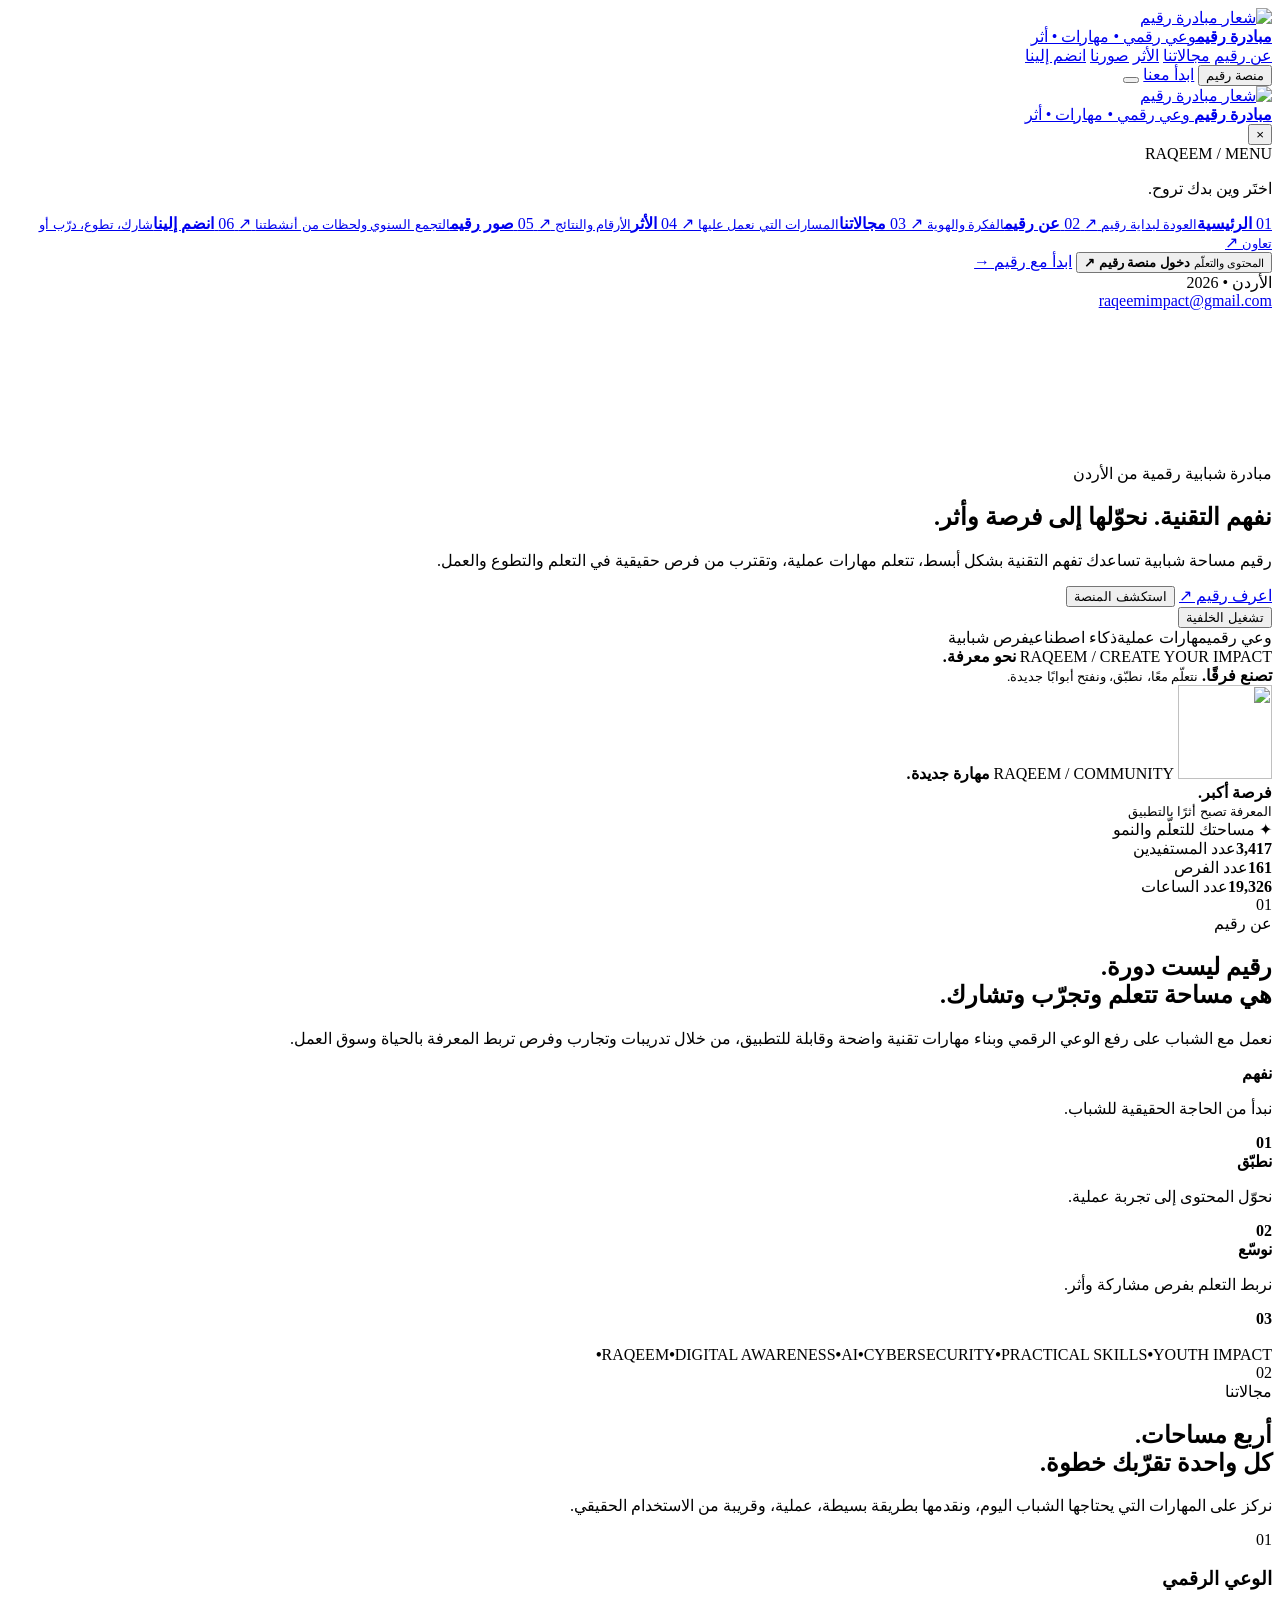
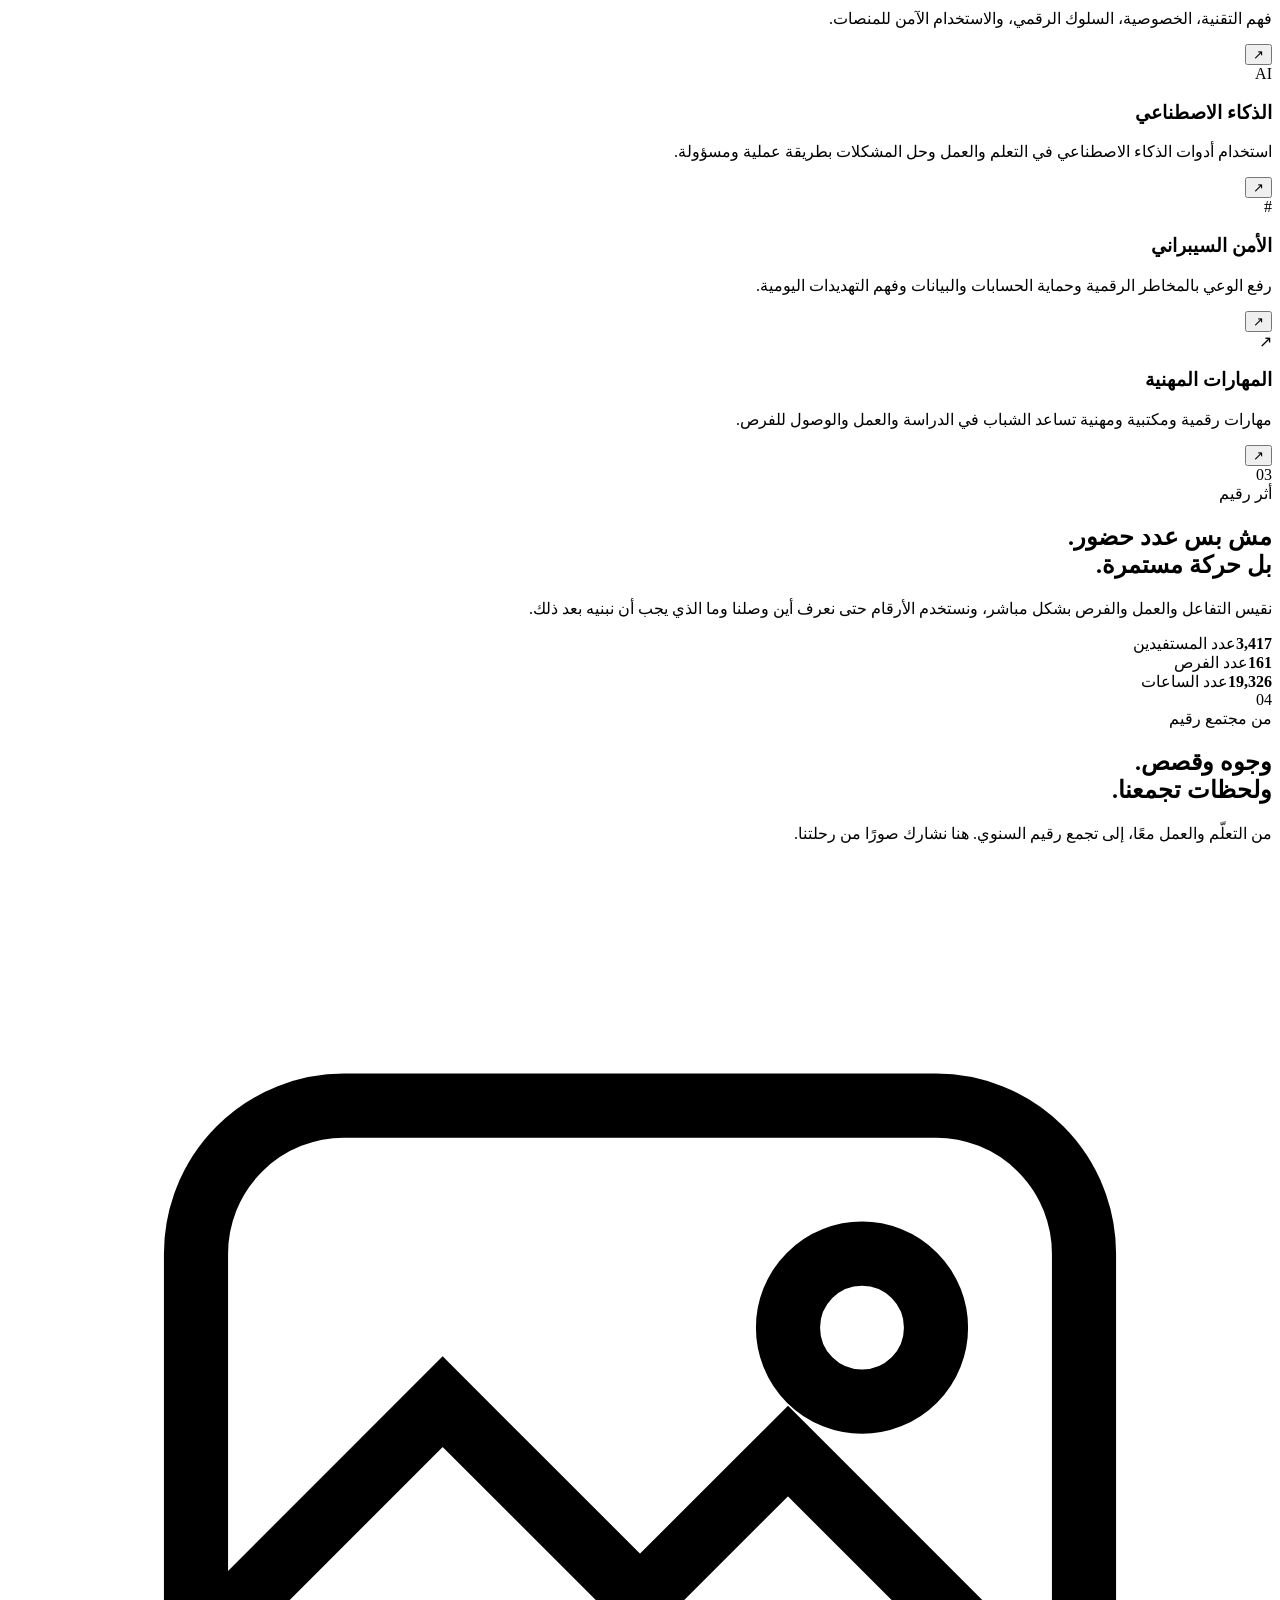
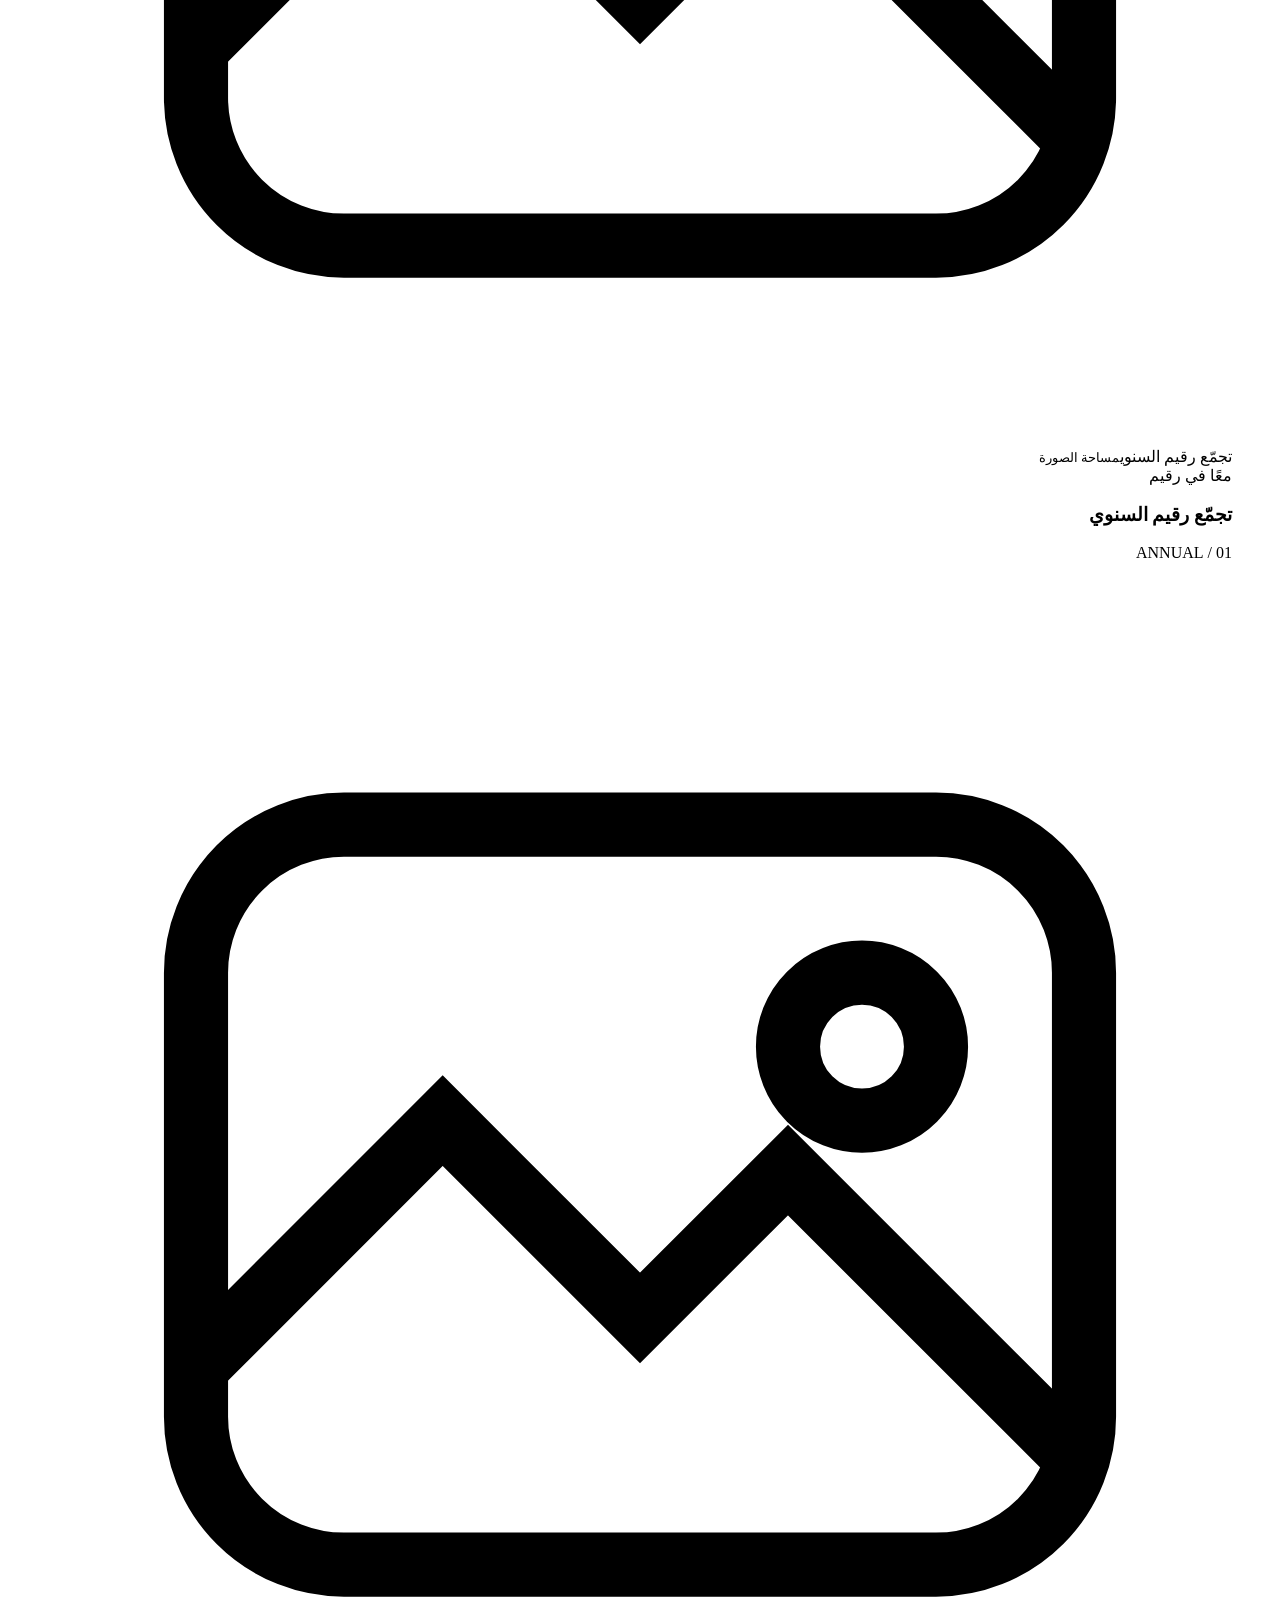
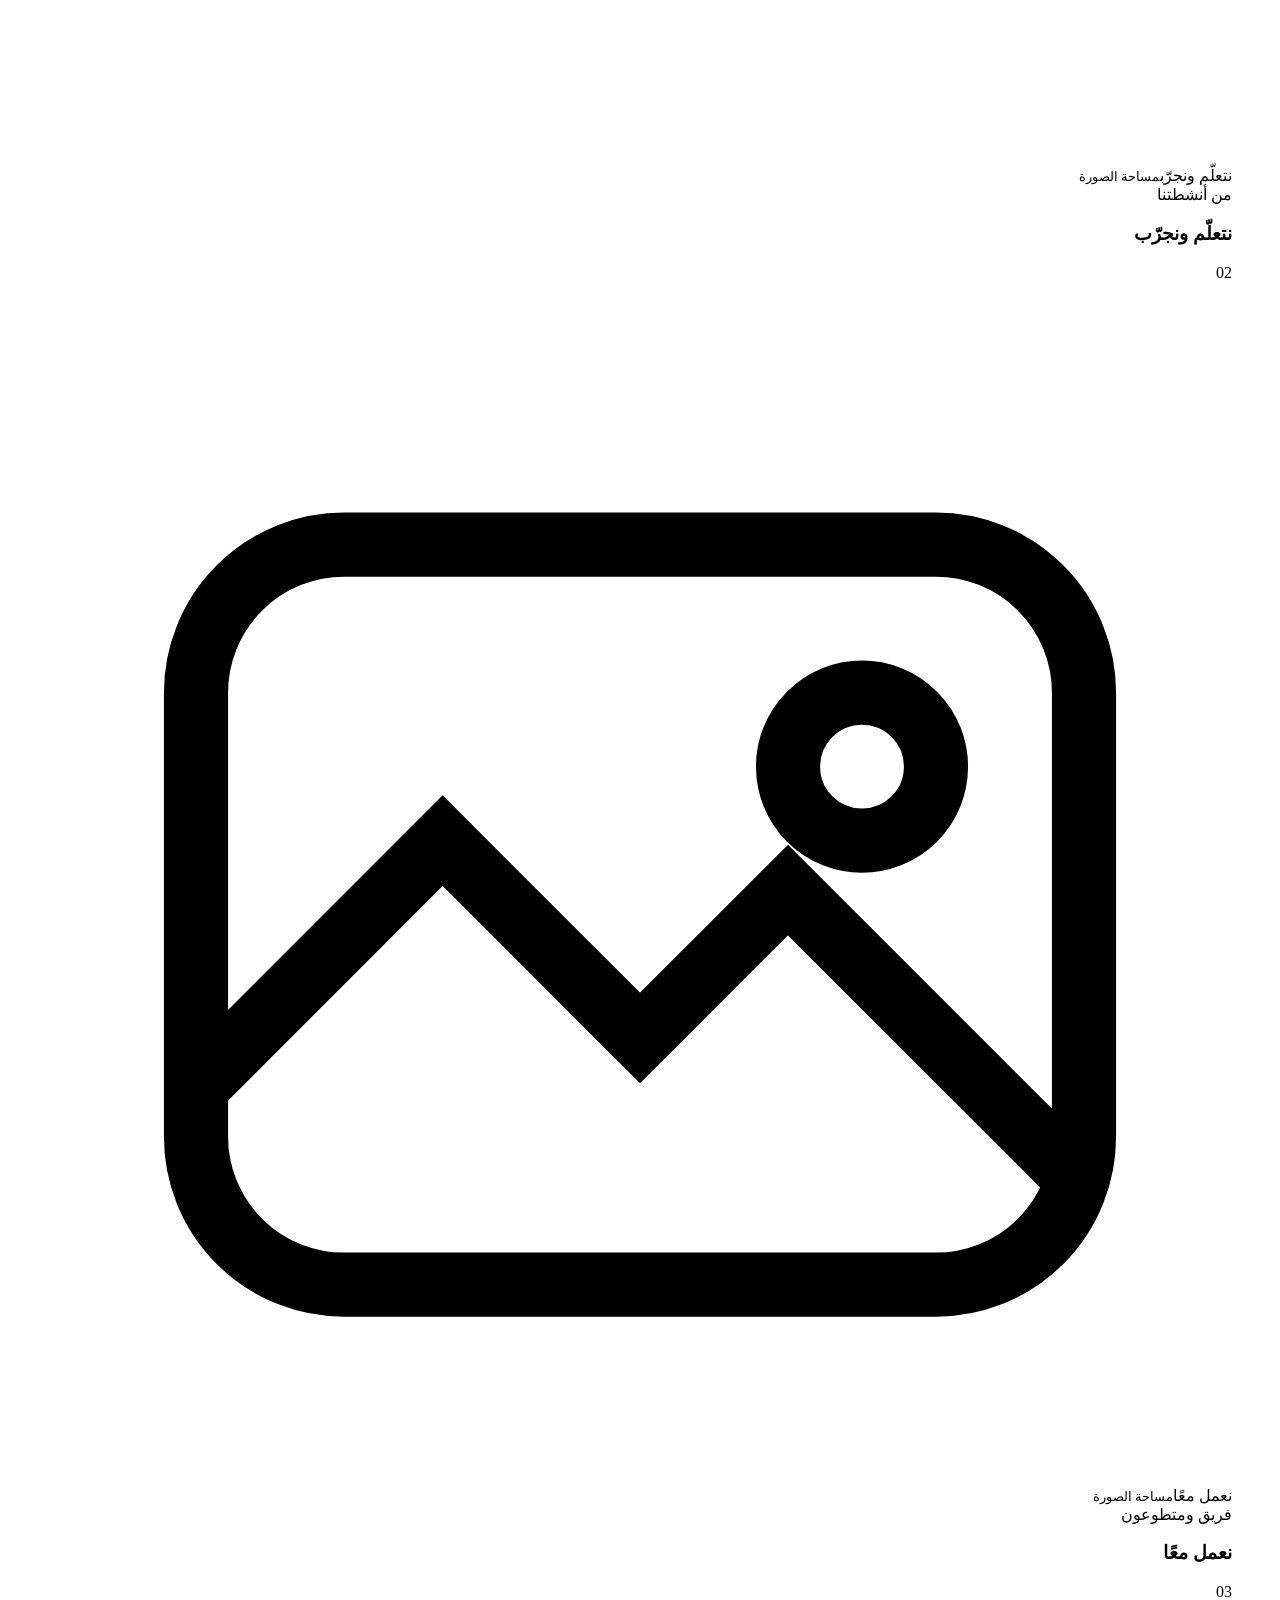
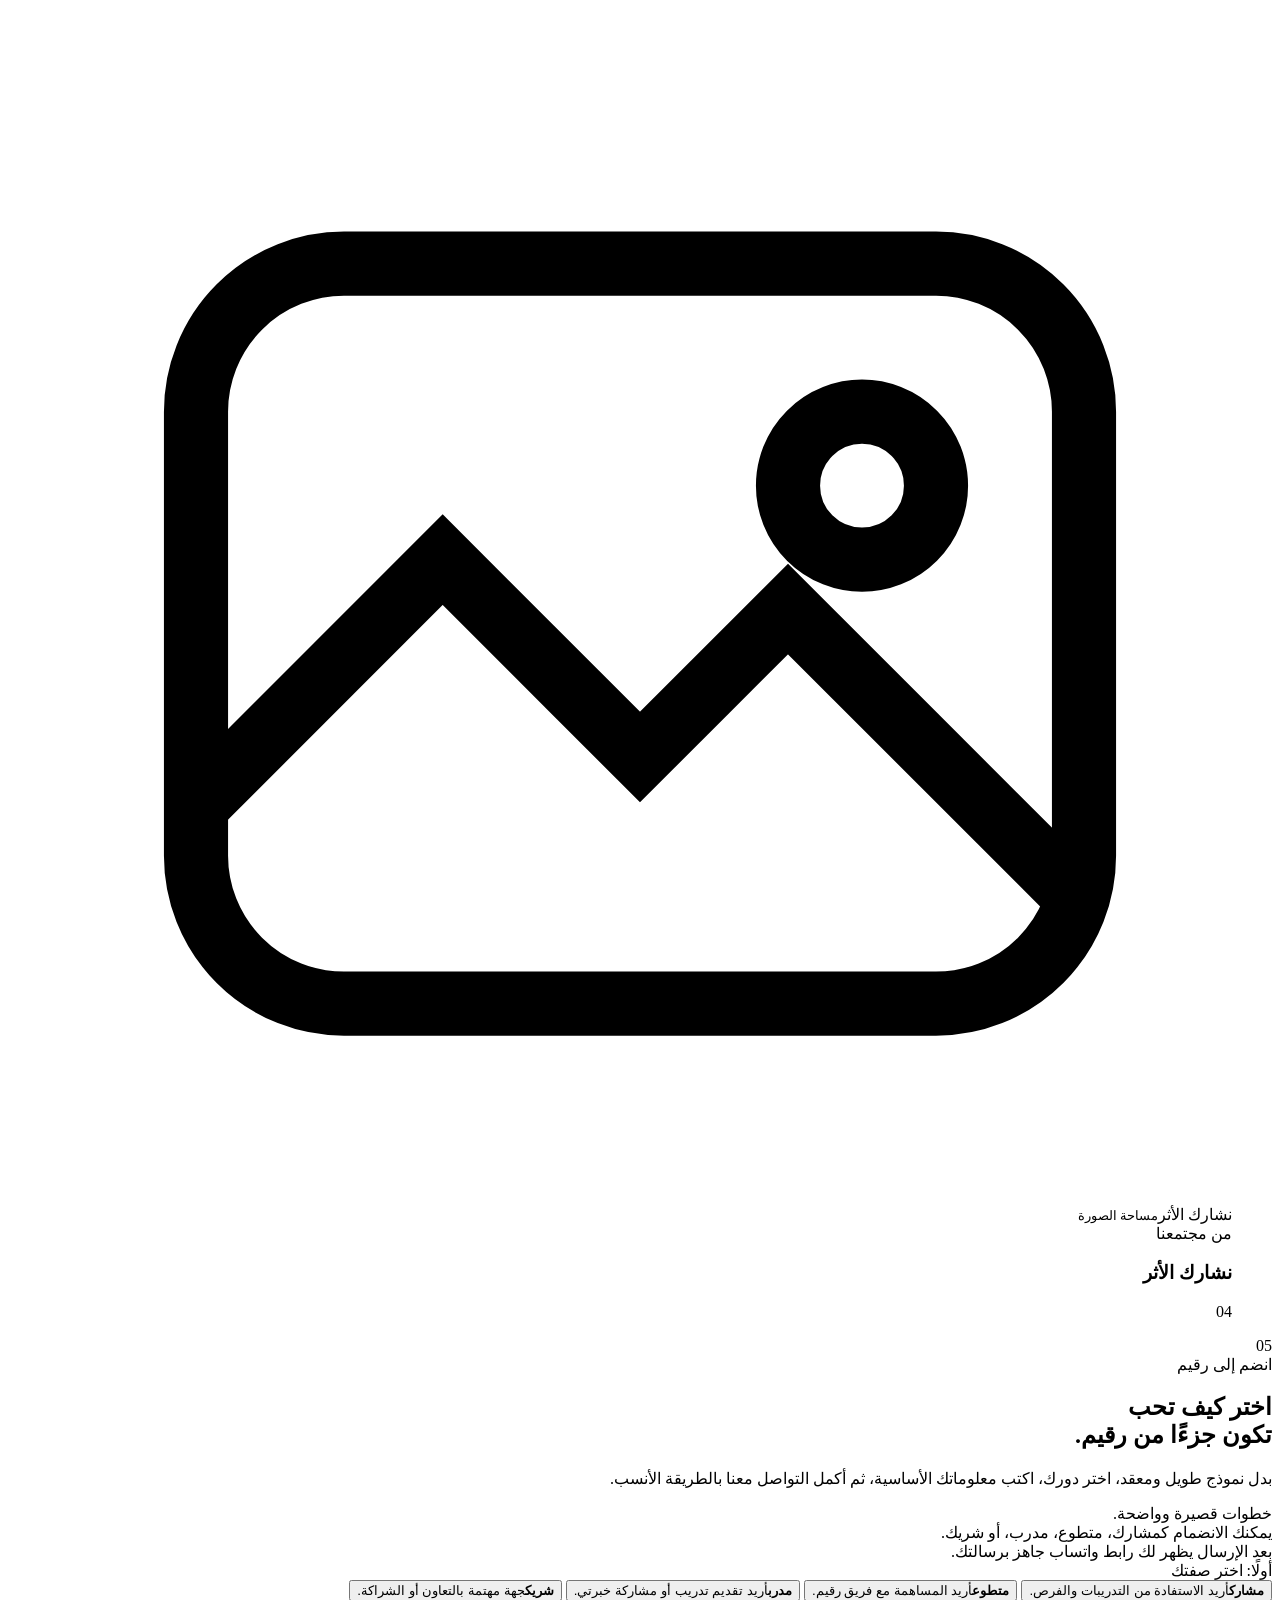
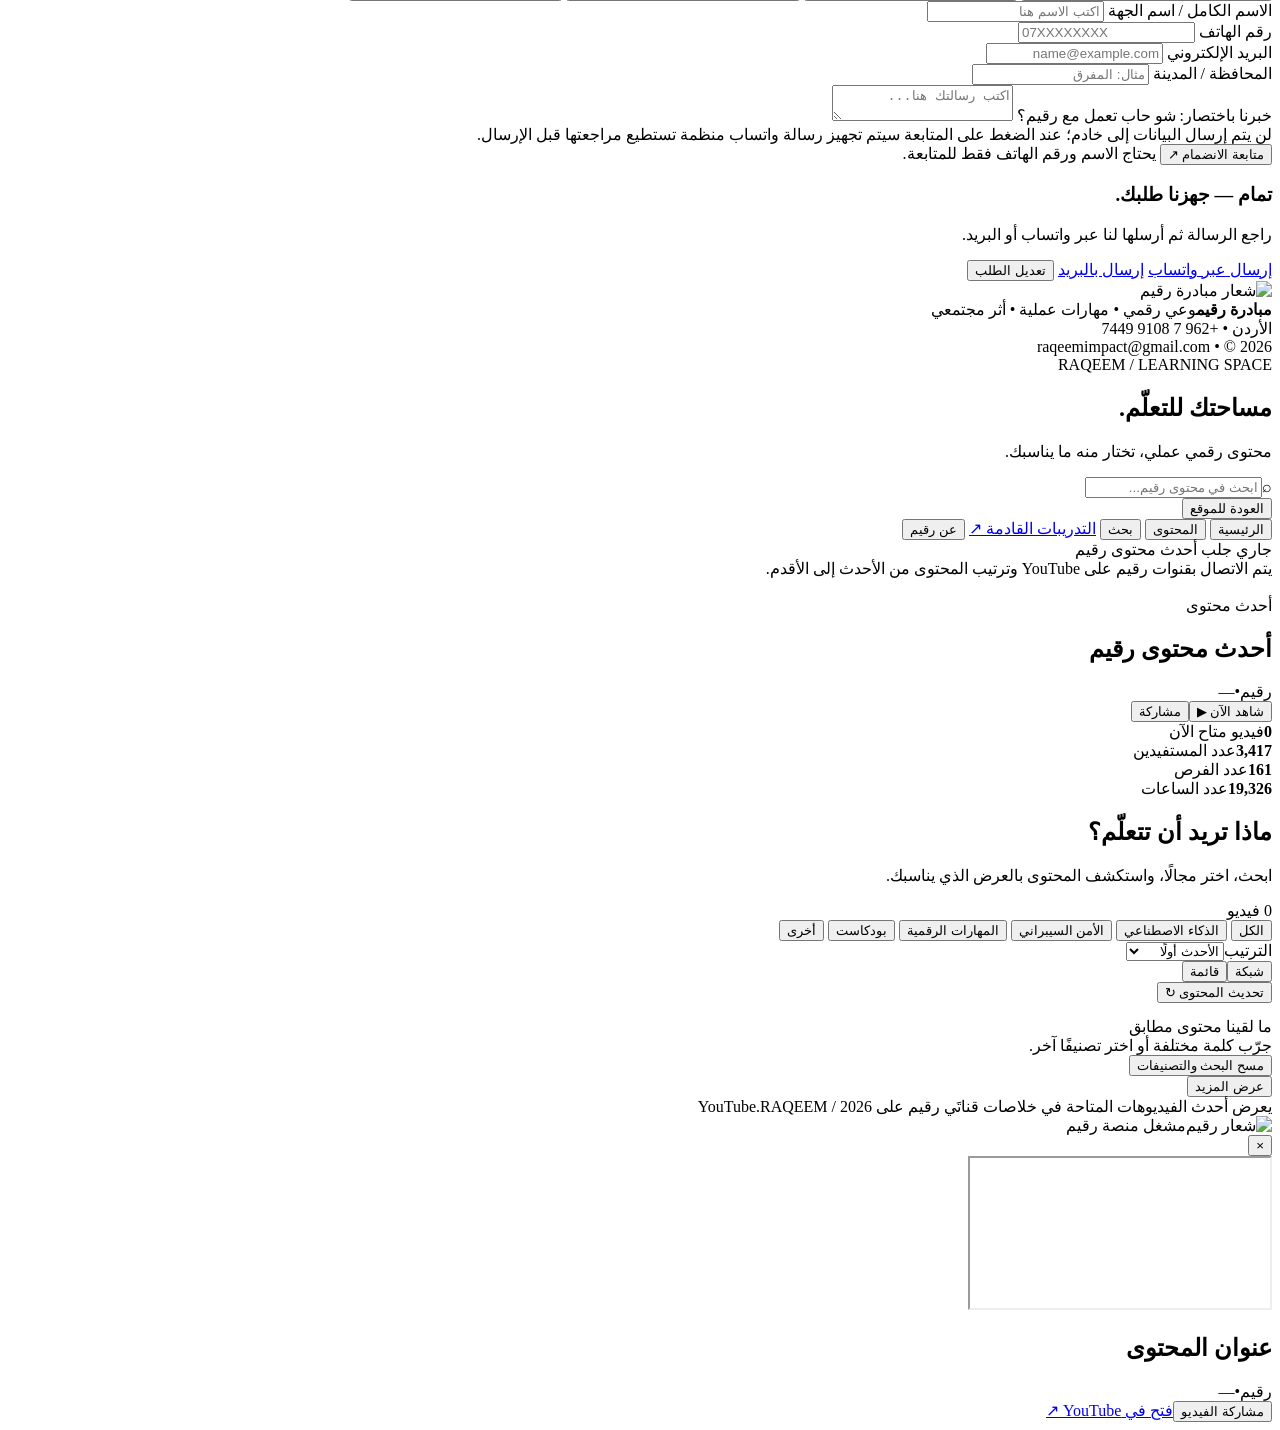
==== commit b5cf9e3c: "Add files via upload" ====
--- a/platform.html
+++ b/platform.html
@@ -1,358 +1,471 @@
-<!DOCTYPE html>
-<html lang="ar" dir="rtl">
-<head>
-    <meta charset="UTF-8">
-    <meta name="viewport" content="width=device-width, initial-scale=1.0, maximum-scale=1.0, user-scalable=no">
-    <title>أكاديمية رقيم التعليمية | دورات تقنية مجانية</title>
-    <link href="https://fonts.googleapis.com/css2?family=Cairo:wght@400;500;600;700;800;900&display=swap" rel="stylesheet">
-    <link rel="stylesheet" href="https://cdnjs.cloudflare.com/ajax/libs/font-awesome/6.4.0/css/all.min.css">
-    
-    <style>
-        :root {
-            /* ألوان رقيم */
-            --bg-body: #0b0e1a;         
-            --bg-card: #161a34;         
-            --accent: #78b8cf;          
-            --accent-glow: rgba(120, 184, 207, 0.2);
-            --text-light: #ffffff;
-            --text-dim: #94a3b8;
-            --border-color: rgba(255, 255, 255, 0.1);
-        }
-
-        * { margin: 0; padding: 0; box-sizing: border-box; font-family: 'Cairo', sans-serif; -webkit-tap-highlight-color: transparent; }
-        body { background-color: var(--bg-body); color: var(--text-light); line-height: 1.6; padding-bottom: 80px; }
-
-        .container { max-width: 1300px; margin: 0 auto; padding: 0 5%; }
-
-        /* ================= Header ================= */
-        header { position: sticky; top: 0; width: 100%; background: #161a34; z-index: 1000; box-shadow: 0 4px 15px rgba(0,0,0,0.5); }
-        .nav-container { display: flex; justify-content: space-between; align-items: center; padding: 15px 5%; height: 75px; }
-        
-        .logo { display: flex; align-items: center; gap: 10px; text-decoration: none; color: var(--text-light); }
-        .logo img { height: 40px; filter: brightness(0) invert(1); } 
-        .logo-text { display: flex; flex-direction: column; line-height: 1.1; }
-        .logo-text strong { font-size: 1.1rem; font-weight: 900; }
-        .logo-text span { font-size: 0.75rem; color: var(--accent); font-weight: 700; }
-
-        /* Header Search (Desktop) */
-        .header-search { display: none; flex-grow: 1; max-width: 500px; margin: 0 30px; position: relative; }
-        .header-search input { width: 100%; padding: 12px 45px 12px 20px; border-radius: 50px; border: 1px solid var(--border-color); background: rgba(255,255,255,0.05); color: #fff; font-family: 'Cairo'; outline: none; transition: all 0.3s; }
-        .header-search input:focus { background: rgba(255,255,255,0.1); border-color: var(--accent); }
-        .header-search i { position: absolute; right: 18px; top: 50%; transform: translateY(-50%); color: var(--text-dim); }
-
-        .btn-home { background: transparent; color: var(--text-light); padding: 8px 20px; border-radius: 8px; font-weight: 700; text-decoration: none; border: 1px solid var(--border-color); transition: all 0.3s; }
-        .btn-home:hover { background: rgba(255,255,255,0.1); }
-
-        /* ================= Hero Banner ================= */
-        .hero { background: linear-gradient(135deg, rgba(22,26,52,0.95) 0%, rgba(11,14,26,0.95) 100%), url('https://nahno-new.s3.eu-west-3.amazonaws.com/ngo/photo-260226194225B0p9E.png') center/cover; padding: 60px 5%; text-align: right; border-bottom: 1px solid var(--border-color); display: flex; flex-direction: column; justify-content: center; min-height: 350px; }
-        .hero-content { max-width: 600px; }
-        .hero h1 { font-size: clamp(2rem, 5vw, 3rem); font-weight: 900; line-height: 1.3; margin-bottom: 15px; }
-        .hero p { font-size: 1.1rem; color: var(--text-dim); margin-bottom: 30px; font-weight: 500; }
-        
-        /* Mobile Search in Hero */
-        .mobile-search { position: relative; width: 100%; max-width: 500px; }
-        .mobile-search input { width: 100%; padding: 15px 50px 15px 20px; border-radius: 12px; border: 2px solid var(--border-color); background: var(--bg-card); color: #fff; font-family: 'Cairo'; font-size: 1rem; outline: none; box-shadow: 0 10px 30px rgba(0,0,0,0.5); }
-        .mobile-search input:focus { border-color: var(--accent); }
-        .mobile-search i { position: absolute; right: 20px; top: 50%; transform: translateY(-50%); color: var(--accent); font-size: 1.2rem; }
-
-        /* ================= Courses Grid ================= */
-        .courses-section { padding: 40px 5% 60px; max-width: 1300px; margin: 0 auto; }
-        .section-title { font-size: 1.8rem; font-weight: 900; margin-bottom: 30px; color: var(--text-light); }
-        
-        .grid { display: grid; grid-template-columns: repeat(auto-fill, minmax(280px, 1fr)); gap: 25px; }
-        
-        /* Course Card */
-        .course-card { background: transparent; display: flex; flex-direction: column; cursor: pointer; transition: transform 0.2s; position: relative; }
-        .course-card:hover { transform: translateY(-5px); }
-        .course-card:hover .play-overlay { opacity: 1; }
-        
-        .c-thumb { position: relative; width: 100%; aspect-ratio: 16/9; border-radius: 12px; overflow: hidden; border: 1px solid var(--border-color); background: #000; }
-        .c-thumb img { width: 100%; height: 100%; object-fit: cover; transition: transform 0.3s; }
-        .course-card:hover .c-thumb img { transform: scale(1.05); }
-        
-        .play-overlay { position: absolute; inset: 0; background: rgba(0,0,0,0.4); display: flex; align-items: center; justify-content: center; opacity: 0; transition: opacity 0.3s; }
-        .play-overlay i { font-size: 3rem; color: #fff; filter: drop-shadow(0 4px 10px rgba(0,0,0,0.5)); }
-        
-        .c-info { padding: 15px 0; display: flex; flex-direction: column; flex-grow: 1; }
-        .c-title { font-size: 1.1rem; font-weight: 800; line-height: 1.4; color: var(--text-light); margin-bottom: 8px; display: -webkit-box; -webkit-line-clamp: 2; -webkit-box-orient: vertical; overflow: hidden; }
-        .c-author { font-size: 0.9rem; color: var(--text-dim); font-weight: 600; margin-bottom: 12px; }
-        
-        .c-bottom { display: flex; align-items: center; justify-content: space-between; margin-top: auto; }
-        .c-badge { background: rgba(120, 184, 207, 0.15); color: var(--accent); border: 1px solid var(--accent); padding: 4px 12px; border-radius: 6px; font-size: 0.8rem; font-weight: 800; }
-
-        /* Loader */
-        .loader-ui { text-align: center; padding: 100px 0; color: var(--accent); }
-        .loader-ui i { font-size: 3rem; animation: spin 1s linear infinite; margin-bottom: 15px; }
-        @keyframes spin { 100% { transform: rotate(360deg); } }
-
-        /* No Results */
-        .no-results { text-align: center; padding: 50px 20px; color: var(--text-dim); display: none; grid-column: 1/-1; }
-        .no-results i { font-size: 3rem; margin-bottom: 15px; opacity: 0.5; }
-
-        /* ================= Mobile Bottom Bar ================= */
-        .bottom-bar { position: fixed; bottom: 0; width: 100%; background: #161a34; border-top: 1px solid var(--border-color); display: flex; justify-content: space-around; padding: 12px 5%; z-index: 1000; padding-bottom: calc(12px + env(safe-area-inset-bottom)); box-shadow: 0 -4px 20px rgba(0,0,0,0.5); }
-        .nav-item { display: flex; flex-direction: column; align-items: center; gap: 5px; color: var(--text-dim); text-decoration: none; font-size: 0.75rem; font-weight: 800; transition: color 0.3s; }
-        .nav-item i { font-size: 1.3rem; }
-        .nav-item.active { color: var(--text-light); }
-
-        /* ================= Cinematic Player (Course View) ================= */
-        .modal { display: none; position: fixed; inset: 0; background: var(--bg-body); z-index: 9999; flex-direction: column; overflow-y: auto; animation: slideUp 0.3s ease; }
-        .modal.active { display: flex; }
-        @keyframes slideUp { from { transform: translateY(100%); } to { transform: translateY(0); } }
-        
-        .player-header { padding: 15px 5%; display: flex; justify-content: space-between; align-items: center; background: var(--bg-card); border-bottom: 1px solid var(--border-color); position: sticky; top: 0; z-index: 10; }
-        .close-player { background: transparent; border: none; color: var(--text-light); font-size: 1.5rem; cursor: pointer; }
-        
-        .player-wrapper { width: 100%; background: #000; aspect-ratio: 16/9; max-height: 60vh; }
-        .player-wrapper iframe { width: 100%; height: 100%; border: none; }
-        
-        .course-landing { padding: 30px 5%; max-width: 1000px; margin: 0 auto; width: 100%; }
-        .l-title { font-size: 1.6rem; font-weight: 900; margin-bottom: 15px; line-height: 1.4; color: var(--text-light); }
-        .l-meta { display: flex; flex-wrap: wrap; gap: 20px; margin-bottom: 30px; font-size: 0.95rem; color: var(--text-dim); font-weight: 600; }
-        .l-meta span { display: flex; align-items: center; gap: 8px; }
-        
-        .btn-enroll { background: var(--accent); color: var(--bg-body); width: 100%; padding: 16px; border-radius: 12px; font-size: 1.1rem; font-weight: 900; border: none; cursor: pointer; margin-bottom: 30px; box-shadow: 0 4px 20px var(--accent-glow); display: flex; justify-content: center; align-items: center; gap: 10px; transition: transform 0.2s; }
-        .btn-enroll:active { transform: scale(0.98); }
-        
-        .l-section { background: var(--bg-card); padding: 25px; border-radius: 16px; border: 1px solid var(--border-color); margin-bottom: 20px; }
-        .l-section h3 { font-size: 1.25rem; font-weight: 800; margin-bottom: 20px; color: var(--text-light); }
-        .l-list { list-style: none; }
-        .l-list li { margin-bottom: 12px; display: flex; gap: 12px; font-size: 1rem; color: var(--text-dim); align-items: flex-start; }
-        .l-list li i { color: var(--accent); margin-top: 6px; font-size: 0.9rem; }
-
-        @media (min-width: 768px) {
-            .header-search { display: block; }
-            .mobile-search { display: none; }
-            .bottom-bar { display: none; }
-            body { padding-bottom: 0; }
-            .hero { padding: 80px 5%; min-height: 400px; }
-            .course-landing { display: grid; grid-template-columns: 2fr 1fr; gap: 40px; align-items: start; }
-            .enroll-sidebar { position: sticky; top: 80px; }
-        }
-    </style>
-</head>
-<body>
-
-    <header>
-        <div class="nav-container">
-            <a href="index.html" class="logo">
-                <img src="https://nahno-new.s3.eu-west-3.amazonaws.com/ngo/profile-251126181018liCCv.png" alt="رقيم">
-                <div class="logo-text">
-                    <strong>أكاديمية رقيم</strong>
-                    <span>التعليمية</span>
-                </div>
-            </a>
-            
-            <div class="header-search">
-                <input type="text" id="desktopSearch" placeholder="ابحث في جميع محتوى الأكاديمية...">
-                <i class="fas fa-search"></i>
-            </div>
-
-            <a href="index.html" class="btn-home">المبادرة <i class="fas fa-arrow-left"></i></a>
-        </div>
-    </header>
-
-    <section class="hero">
-        <div class="hero-content">
-            <h1>تعلم أحدث المهارات التقنية</h1>
-            <p>مكتبة مرئية شاملة تقدمها أكاديمية رقيم لتطوير مهاراتك وبناء قدراتك بشكل احترافي ومجاني بالكامل.</p>
-            
-            <div class="mobile-search">
-                <input type="text" id="mobileSearch" placeholder="ابحث في جميع الدورات...">
-                <i class="fas fa-search"></i>
-            </div>
-        </div>
-    </section>
-
-    <section class="courses-section">
-        <h2 class="section-title">المحتوى التعليمي</h2>
-        
-        <div class="loader-ui" id="appLoader">
-            <i class="fas fa-circle-notch"></i>
-            <h3 style="color: var(--text-light);">جاري تحميل المحتوى...</h3>
-        </div>
-
-        <div class="grid" id="coursesGrid" style="display: none;">
-            </div>
-
-        <div class="no-results" id="noResults">
-            <i class="fas fa-search"></i>
-            <h3>لم نجد محتوى مطابق لبحثك</h3>
-            <p>يرجى المحاولة بكلمات بحث مختلفة.</p>
-        </div>
-    </section>
-
-    <nav class="bottom-bar">
-        <a href="#" class="nav-item active" onclick="clearSearch()"><i class="fas fa-play-circle"></i><span>المحتوى</span></a>
-        <a href="#" class="nav-item" onclick="document.getElementById('mobileSearch').focus()"><i class="fas fa-search"></i><span>بحث</span></a>
-        <a href="index.html" class="nav-item"><i class="fas fa-info-circle"></i><span>عن رقيم</span></a>
-    </nav>
-
-    <div id="courseModal" class="modal">
-        <div class="player-header">
-            <div style="font-weight: 800; font-size: 1.1rem; color: var(--text-light);">المشغل المرئي</div>
-            <button class="close-player" id="closeModal"><i class="fas fa-times"></i></button>
-        </div>
-        
-        <div class="player-wrapper">
-            <iframe id="ytIframe" src="" allowfullscreen allow="autoplay; encrypted-media"></iframe>
-        </div>
-        
-        <div class="course-landing">
-            <div class="main-details">
-                <h1 class="l-title" id="mTitle">عنوان الدورة</h1>
-                <div class="l-meta">
-                    <span><i class="fas fa-building" style="color: var(--accent);"></i> أكاديمية رقيم</span>
-                    <span id="mDate"><i class="far fa-calendar-alt"></i> تاريخ النشر</span>
-                </div>
-                
-                <div class="l-section">
-                    <h3>نبذة عن هذا المحتوى</h3>
-                    <ul class="l-list">
-                        <li><i class="fas fa-check"></i> محتوى تعليمي احترافي مقدم من خبراء مبادرة رقيم.</li>
-                        <li><i class="fas fa-check"></i> اكتساب مهارات عملية قابلة للتطبيق المباشر في سوق العمل.</li>
-                        <li><i class="fas fa-check"></i> الوصول الدائم والمجاني لدعم مسيرتك التطويرية.</li>
-                    </ul>
-                </div>
-            </div>
-            
-            <div class="enroll-sidebar">
-                <button class="btn-enroll" onclick="shareCourse()"><i class="fas fa-share-alt"></i> شارك هذا المحتوى</button>
-            </div>
-        </div>
-    </div>
-
-    <script>
-        const CHANNEL_IDS = [
-            'UCbqeKiSOC9TedGQ-stt_2nw', // Raqeem Live
-            'UCIdL3ni3y02jhIsLO7Rjc2A'  // Raqeem Official
-        ];
-
-        let allCourses = [];
-
-        async function initAcademy() {
-            try {
-                const fetchPromises = CHANNEL_IDS.map(id => {
-                    const rssUrl = encodeURIComponent(`https://www.youtube.com/feeds/videos.xml?channel_id=${id}`);
-                    const apiUrl = `https://api.rss2json.com/v1/api.json?rss_url=${rssUrl}`;
-                    return fetch(apiUrl).then(res => res.json());
-                });
-
-                const results = await Promise.all(fetchPromises);
-                
-                results.forEach(data => {
-                    if(data.status === 'ok') {
-                        const processed = data.items.map(item => ({
-                            ...item,
-                            videoId: item.link.split('v=')[1]
-                        }));
-                        allCourses = [...allCourses, ...processed];
-                    }
-                });
-
-                if(allCourses.length > 0) {
-                    allCourses.sort((a, b) => new Date(b.pubDate) - new Date(a.pubDate));
-                    document.getElementById('appLoader').style.display = 'none';
-                    document.getElementById('coursesGrid').style.display = 'grid';
-                    renderGrid(allCourses);
-                }
-            } catch (error) {
-                document.getElementById('appLoader').innerHTML = '<i class="fas fa-wifi" style="color:#ef4444"></i><h3>تأكد من الاتصال بالإنترنت</h3>';
-            }
-        }
-
-        function renderGrid(courses) {
-            const grid = document.getElementById('coursesGrid');
-            const noRes = document.getElementById('noResults');
-            
-            if(courses.length === 0) {
-                grid.style.display = 'none';
-                noRes.style.display = 'block';
-                return;
-            }
-
-            grid.style.display = 'grid';
-            noRes.style.display = 'none';
-            
-            let html = '';
-            courses.forEach(c => {
-                const thumb = `https://img.youtube.com/vi/${c.videoId}/mqdefault.jpg`;
-                
-                html += `
-                    <div class="course-card" onclick="openCourse('${c.videoId}', '${c.title.replace(/'/g, "\\'")}', '${c.pubDate}')">
-                        <div class="c-thumb">
-                            <img src="${thumb}" onerror="this.src='${c.thumbnail}'" loading="lazy">
-                            <div class="play-overlay"><i class="fas fa-play"></i></div>
-                        </div>
-                        <div class="c-info">
-                            <h3 class="c-title">${c.title}</h3>
-                            <div class="c-author">أكاديمية رقيم</div>
-                            <div class="c-bottom">
-                                <div class="c-badge">مجانًا</div>
-                            </div>
-                        </div>
-                    </div>
-                `;
-            });
-            grid.innerHTML = html;
-        }
-
-        // ================= Search Logic =================
-        function handleSearch(e) {
-            const term = e.target.value.toLowerCase().trim();
-            if(term === '') { renderGrid(allCourses); return; }
-            
-            const filtered = allCourses.filter(c => c.title.toLowerCase().includes(term));
-            renderGrid(filtered);
-        }
-
-        document.getElementById('mobileSearch').addEventListener('input', handleSearch);
-        document.getElementById('desktopSearch').addEventListener('input', handleSearch);
-
-        function clearSearch() {
-            document.getElementById('mobileSearch').value = '';
-            document.getElementById('desktopSearch').value = '';
-            renderGrid(allCourses);
-            window.scrollTo(0,0);
-        }
-
-        // ================= Course Modal (Player) =================
-        const modal = document.getElementById('courseModal');
-        const ytIframe = document.getElementById('ytIframe');
-        let currentVidId = '';
-
-        window.openCourse = function(videoId, title, date) {
-            currentVidId = videoId;
-            const formattedDate = new Date(date).toLocaleDateString('ar-JO', { year: 'numeric', month: 'long', day: 'numeric' });
-            
-            document.getElementById('mTitle').innerText = title;
-            document.getElementById('mDate').innerHTML = `<i class="far fa-calendar-alt"></i> تاريخ النشر: ${formattedDate}`;
-            
-            ytIframe.src = `https://www.youtube.com/embed/${videoId}?autoplay=1&rel=0&modestbranding=1`;
-            modal.classList.add('active');
-            document.body.style.overflow = 'hidden';
-        }
-
-        document.getElementById('closeModal').addEventListener('click', () => {
-            ytIframe.src = ''; 
-            modal.classList.remove('active');
-            document.body.style.overflow = ''; 
-        });
-
-        window.shareCourse = function() {
-            if (navigator.share) {
-                navigator.share({
-                    title: document.getElementById('mTitle').innerText,
-                    text: 'شاهد هذا المحتوى المفيد من أكاديمية رقيم:',
-                    url: `https://youtu.be/${currentVidId}`
-                });
-            } else {
-                alert('انسخ هذا الرابط للمشاركة: \n' + `https://youtu.be/${currentVidId}`);
-            }
-        }
-
-        // بدء تشغيل الأكاديمية
-        initAcademy();
-    </script>
-</body>
-</html>
+<!doctype html>
+<html lang="ar" dir="rtl">
+<head>
+<meta charset="utf-8">
+<meta name="viewport" content="width=device-width,initial-scale=1,viewport-fit=cover">
+<meta name="theme-color" content="#ffffff">
+<meta name="description" content="رقيم — مبادرة شبابية رقمية من الأردن. نبني وعيًا رقميًا، مهارات عملية، وفرصًا تقرّب الشباب من التقنية وسوق العمل.">
+<title>منصة رقيم | تعلّم المهارات الرقمية</title>
+
+<link rel="preconnect" href="https://fonts.googleapis.com">
+<link rel="preconnect" href="https://fonts.gstatic.com" crossorigin>
+<link href="https://fonts.googleapis.com/css2?family=IBM+Plex+Sans+Arabic:wght@400;500;600;700&family=Tajawal:wght@400;500;700;800&display=swap" rel="stylesheet">
+
+<link rel="stylesheet" href="assets/site.css">
+<link rel="stylesheet" href="assets/apple-experience.css">
+</head>
+<body data-start-view="academy" class="academy-mode">
+<div class="scroll-progress" aria-hidden="true"></div>
+
+<header class="header" id="header">
+  <div class="container header-inner">
+    <a class="brand" href="#home" id="brandHome">
+      <img src="assets/raqeem-logo.webp" alt="شعار مبادرة رقيم">
+      <div><strong>مبادرة رقيم</strong><span>وعي رقمي • مهارات • أثر</span></div>
+    </a>
+
+    <nav class="nav" id="nav">
+      <a href="#about">عن رقيم</a>
+      <a href="#tracks">مجالاتنا</a>
+      <a href="#impact">الأثر</a>
+      <a href="#gallery">صورنا</a>
+      <a href="#join">انضم إلينا</a>
+    </nav>
+
+    <div class="header-actions">
+      <button class="btn btn-ghost desktop" data-open-academy>منصة رقيم</button>
+      <a class="btn btn-primary desktop" href="#join">ابدأ معنا</a>
+      <button class="menu-btn" id="menuBtn" aria-label="فتح القائمة" aria-expanded="false" aria-controls="mobileMenu"><i></i><i></i><i></i></button>
+    </div>
+  </div>
+</header>
+
+
+<div class="mobile-menu" id="mobileMenu" aria-hidden="true" inert>
+  <aside class="mobile-panel" role="dialog" aria-modal="true" aria-label="قائمة التنقل">
+    <div class="mobile-panel-glow" aria-hidden="true"></div>
+
+    <div class="mobile-top">
+      <a class="mobile-brand" href="#home" data-mobile-link>
+        <img src="assets/raqeem-logo.webp" alt="شعار مبادرة رقيم">
+        <div>
+          <strong>مبادرة رقيم</strong>
+          <span>وعي رقمي • مهارات • أثر</span>
+        </div>
+      </a>
+      <button class="close-btn mobile-close-x" id="closeMenu" aria-label="إغلاق القائمة">×</button>
+    </div>
+
+    <div class="mobile-menu-intro">
+      <span class="pixel">RAQEEM / MENU</span>
+      <p>اختَر وين بدك تروح.</p>
+    </div>
+
+    <nav class="mobile-links" aria-label="روابط الموقع">
+      <a href="#home" data-mobile-link data-mobile-section="home">
+        <span class="mobile-link-index">01</span>
+        <span class="mobile-link-copy"><strong>الرئيسية</strong><small>العودة لبداية رقيم</small></span>
+        <span class="mobile-link-arrow">↗</span>
+      </a>
+
+      <a href="#about" data-mobile-link data-mobile-section="about">
+        <span class="mobile-link-index">02</span>
+        <span class="mobile-link-copy"><strong>عن رقيم</strong><small>الفكرة والهوية</small></span>
+        <span class="mobile-link-arrow">↗</span>
+      </a>
+
+      <a href="#tracks" data-mobile-link data-mobile-section="tracks">
+        <span class="mobile-link-index">03</span>
+        <span class="mobile-link-copy"><strong>مجالاتنا</strong><small>المسارات التي نعمل عليها</small></span>
+        <span class="mobile-link-arrow">↗</span>
+      </a>
+
+      <a href="#impact" data-mobile-link data-mobile-section="impact">
+        <span class="mobile-link-index">04</span>
+        <span class="mobile-link-copy"><strong>الأثر</strong><small>الأرقام والنتائج</small></span>
+        <span class="mobile-link-arrow">↗</span>
+      </a>
+
+      <a href="#gallery" data-mobile-link data-mobile-section="gallery">
+        <span class="mobile-link-index">05</span>
+        <span class="mobile-link-copy"><strong>صور رقيم</strong><small>التجمع السنوي ولحظات من أنشطتنا</small></span>
+        <span class="mobile-link-arrow">↗</span>
+      </a>
+      <a href="#join" data-mobile-link data-mobile-section="join">
+        <span class="mobile-link-index">06</span>
+        <span class="mobile-link-copy"><strong>انضم إلينا</strong><small>شارك، تطوع، درّب أو تعاون</small></span>
+        <span class="mobile-link-arrow">↗</span>
+      </a>
+    </nav>
+
+    <div class="mobile-quick">
+      <button class="mobile-platform-cta" data-open-academy>
+        <span>
+          <small>المحتوى والتعلّم</small>
+          <strong>دخول منصة رقيم</strong>
+        </span>
+        <b>↗</b>
+      </button>
+
+      <a class="mobile-join-cta" href="#join" data-mobile-link>
+        <span>ابدأ مع رقيم</span>
+        <b>→</b>
+      </a>
+    </div>
+
+    <div class="mobile-foot">
+      <div>
+        <span>الأردن</span>
+        <span>•</span>
+        <span>2026</span>
+      </div>
+      <a href="mailto:raqeemimpact@gmail.com">raqeemimpact@gmail.com</a>
+    </div>
+  </aside>
+</div>
+
+<div id="siteView">
+<main>
+<section class="hero" id="home">
+  <div class="hero-fx" aria-hidden="true"><span class="hero-orb one"></span><span class="hero-orb two"></span></div>
+  <video class="hero-video" id="heroVideo" muted playsinline preload="none" aria-hidden="true" tabindex="-1">
+    <source src="https://d8j0ntlcm91z4.cloudfront.net/user_38xzZboKViGWJOttwIXH07lWA1P/hf_20260809_012548_ef22562c-c0ae-4816-ad9d-f8922af4e6a7.mp4" type="video/mp4">
+  </video>
+
+  <div class="container hero-inner">
+    <div class="hero-copy">
+      <div class="hero-badge"><i></i> مبادرة شبابية رقمية من الأردن</div>
+      <h1>
+        <span class="hero-line">نفهم التقنية.</span>
+        <span class="hero-line">نحوّلها إلى <span class="cyan">فرصة وأثر.</span></span>
+      </h1>
+      <p>رقيم مساحة شبابية تساعدك تفهم التقنية بشكل أبسط، تتعلم مهارات عملية، وتقترب من فرص حقيقية في التعلم والتطوع والعمل.</p>
+      <div class="hero-actions">
+        <a class="btn btn-primary" href="#about">اعرف رقيم ↗</a>
+        <button class="btn btn-ghost" data-open-academy>استكشف المنصة</button>
+      </div>
+      <button class="btn btn-ghost hero-media-toggle" id="heroMediaToggle" type="button" aria-pressed="false" aria-controls="heroVideo">تشغيل الخلفية</button>
+      <div class="hero-tags"><span>وعي رقمي</span><i></i><span>مهارات عملية</span><i></i><span>ذكاء اصطناعي</span><i></i><span>فرص شبابية</span></div>
+    </div>
+
+  
+      <div class="apple-showcase" role="img" aria-label="عرض بصري لهوية رقيم ومجتمع التعلم الرقمي">
+        <div class="showcase-heading">
+          <span class="showcase-eyebrow">RAQEEM / CREATE YOUR IMPACT</span>
+          <strong>نحو معرفة.<br>تصنع فرقًا.</strong>
+          <small>نتعلّم معًا، نطبّق، ونفتح أبوابًا جديدة.</small>
+        </div>
+        <div class="showcase-device" aria-hidden="true">
+          <div class="showcase-device-top"><i></i><i></i><i></i></div>
+          <div class="showcase-screen">
+            <img src="assets/raqeem-logo.webp" alt="" width="94" height="94" decoding="async">
+            <span>RAQEEM / COMMUNITY</span>
+            <strong>مهارة جديدة.<br>فرصة أكبر.</strong>
+            <div class="showcase-progress"><i></i></div>
+            <small>المعرفة تصبح أثرًا بالتطبيق</small>
+          </div>
+        </div>
+        <div class="showcase-note" aria-hidden="true">✦ مساحتك للتعلّم والنمو</div>
+      </div>
+
+  <div class="metrics" id="metrics">
+      <div class="metric"><strong>3,417</strong><span>عدد المستفيدين</span></div>
+      <div class="metric"><strong>161</strong><span>عدد الفرص</span></div>
+      <div class="metric"><strong>19,326</strong><span>عدد الساعات</span></div>
+    </div>
+  </div>
+</section>
+
+<section class="section" id="about"><span class="section-title-number">01</span>
+  <div class="container section-inner intro-layout">
+    <div>
+      <div class="kicker">عن رقيم</div>
+      <h2 class="title">رقيم ليست دورة.<br><span class="cyan">هي مساحة تتعلم وتجرّب وتشارك.</span></h2>
+      <p class="lead">نعمل مع الشباب على رفع الوعي الرقمي وبناء مهارات تقنية واضحة وقابلة للتطبيق، من خلال تدريبات وتجارب وفرص تربط المعرفة بالحياة وسوق العمل.</p>
+
+      <div class="story-lines">
+        <div class="story-line"><strong>نفهم</strong><p>نبدأ من الحاجة الحقيقية للشباب.</p><b>01</b></div>
+        <div class="story-line"><strong>نطبّق</strong><p>نحوّل المحتوى إلى تجربة عملية.</p><b>02</b></div>
+        <div class="story-line"><strong>نوسّع</strong><p>نربط التعلم بفرص مشاركة وأثر.</p><b>03</b></div>
+      </div>
+    </div>
+
+    <div class="logo-orbit" aria-hidden="true">
+      <i class="a"></i><i class="b"></i><i class="c"></i>
+      <img src="assets/raqeem-logo.webp" alt="">
+    </div>
+  </div>
+</section>
+
+<div class="fx-marquee" aria-hidden="true">
+  <div class="fx-marquee-track">
+    <span>RAQEEM</span><b>•</b><span>DIGITAL AWARENESS</span><b>•</b><span>AI</span><b>•</b><span>CYBERSECURITY</span><b>•</b><span>PRACTICAL SKILLS</span><b>•</b><span>YOUTH IMPACT</span><b>•</b>
+  </div>
+</div>
+
+<section class="section tracks" id="tracks"><span class="section-title-number">02</span>
+  <div class="container section-inner">
+    <div class="section-head">
+      <div>
+        <div class="kicker">مجالاتنا</div>
+        <h2 class="title">أربع مساحات.<br>كل واحدة تقرّبك <span class="cyan">خطوة.</span></h2>
+      </div>
+      <p class="lead">نركز على المهارات التي يحتاجها الشباب اليوم، ونقدمها بطريقة بسيطة، عملية، وقريبة من الاستخدام الحقيقي.</p>
+    </div>
+
+    <div class="track-list">
+      <article class="track"><div class="track-code">01</div><h3>الوعي الرقمي</h3><p>فهم التقنية، الخصوصية، السلوك الرقمي، والاستخدام الآمن للمنصات.</p><button class="track-arrow" type="button" data-open-academy aria-label="استكشف محتوى منصة رقيم حول الوعي الرقمي">↗</button></article>
+      <article class="track"><div class="track-code">AI</div><h3>الذكاء الاصطناعي</h3><p>استخدام أدوات الذكاء الاصطناعي في التعلم والعمل وحل المشكلات بطريقة عملية ومسؤولة.</p><button class="track-arrow" type="button" data-open-academy aria-label="استكشف محتوى منصة رقيم حول الذكاء الاصطناعي">↗</button></article>
+      <article class="track"><div class="track-code">#</div><h3>الأمن السيبراني</h3><p>رفع الوعي بالمخاطر الرقمية وحماية الحسابات والبيانات وفهم التهديدات اليومية.</p><button class="track-arrow" type="button" data-open-academy aria-label="استكشف محتوى منصة رقيم حول الأمن السيبراني">↗</button></article>
+      <article class="track"><div class="track-code">↗</div><h3>المهارات المهنية</h3><p>مهارات رقمية ومكتبية ومهنية تساعد الشباب في الدراسة والعمل والوصول للفرص.</p><button class="track-arrow" type="button" data-open-academy aria-label="استكشف محتوى منصة رقيم حول المهارات المهنية">↗</button></article>
+    </div>
+  </div>
+</section>
+
+<section class="section impact" id="impact"><span class="section-title-number">03</span>
+  <div class="container section-inner impact-layout">
+    <div>
+      <div class="kicker">أثر رقيم</div>
+      <h2 class="title">مش بس عدد حضور.<br><span class="cyan">بل حركة مستمرة.</span></h2>
+      <p class="lead">نقيس التفاعل والعمل والفرص بشكل مباشر، ونستخدم الأرقام حتى نعرف أين وصلنا وما الذي يجب أن نبنيه بعد ذلك.</p>
+    </div>
+
+    <div class="impact-list">
+      <div class="impact-row"><strong>3,417</strong><span>عدد المستفيدين</span></div>
+      <div class="impact-row"><strong>161</strong><span>عدد الفرص</span></div>
+      <div class="impact-row"><strong>19,326</strong><span>عدد الساعات</span></div>
+    </div>
+  </div>
+</section>
+
+
+<section class="section gallery-section" id="gallery" aria-labelledby="galleryTitle"><span class="section-title-number" aria-hidden="true">04</span>
+  <div class="container section-inner">
+    <div class="section-head">
+      <div><div class="kicker">من مجتمع رقيم</div><h2 class="title" id="galleryTitle">وجوه وقصص.<br><span class="cyan">ولحظات تجمعنا.</span></h2></div>
+      <p class="lead">من التعلّم والعمل معًا، إلى تجمع رقيم السنوي. هنا نشارك صورًا من رحلتنا.</p>
+    </div>
+    <div class="gallery-grid">
+      <figure class="gallery-card gallery-card--annual" data-gallery="annual">
+        <div class="gallery-media">
+          <img alt="تجمّع رقيم السنوي" loading="lazy" decoding="async" width="1600" height="700" hidden>
+          <div class="gallery-placeholder" role="img" aria-label="مساحة مخصصة لصورة: تجمّع رقيم السنوي">
+            <svg viewBox="0 0 24 24" fill="none" stroke="currentColor" stroke-width="1.3" aria-hidden="true"><rect x="3" y="5" width="18" height="15" rx="3"/><path d="m3 16 5-5 4 4 3-3 6 6"/><circle cx="16.5" cy="9.5" r="1.5"/></svg><span>تجمّع رقيم السنوي</span><small>مساحة الصورة</small>
+          </div>
+          <span class="gallery-label">معًا في رقيم</span>
+        </div>
+        <figcaption><h3>تجمّع رقيم السنوي</h3><span class="pixel">01 / ANNUAL</span></figcaption>
+      </figure>
+      <figure class="gallery-card" data-gallery="photo1">
+        <div class="gallery-media">
+          <img alt="نتعلّم ونجرّب" loading="lazy" decoding="async" width="800" height="600" hidden>
+          <div class="gallery-placeholder" role="img" aria-label="مساحة مخصصة لصورة: نتعلّم ونجرّب">
+            <svg viewBox="0 0 24 24" fill="none" stroke="currentColor" stroke-width="1.3" aria-hidden="true"><rect x="3" y="5" width="18" height="15" rx="3"/><path d="m3 16 5-5 4 4 3-3 6 6"/><circle cx="16.5" cy="9.5" r="1.5"/></svg><span>نتعلّم ونجرّب</span><small>مساحة الصورة</small>
+          </div>
+          <span class="gallery-label">من أنشطتنا</span>
+        </div>
+        <figcaption><h3>نتعلّم ونجرّب</h3><span class="pixel">02</span></figcaption>
+      </figure>
+      <figure class="gallery-card" data-gallery="photo2">
+        <div class="gallery-media">
+          <img alt="نعمل معًا" loading="lazy" decoding="async" width="800" height="600" hidden>
+          <div class="gallery-placeholder" role="img" aria-label="مساحة مخصصة لصورة: نعمل معًا">
+            <svg viewBox="0 0 24 24" fill="none" stroke="currentColor" stroke-width="1.3" aria-hidden="true"><rect x="3" y="5" width="18" height="15" rx="3"/><path d="m3 16 5-5 4 4 3-3 6 6"/><circle cx="16.5" cy="9.5" r="1.5"/></svg><span>نعمل معًا</span><small>مساحة الصورة</small>
+          </div>
+          <span class="gallery-label">فريق ومتطوعون</span>
+        </div>
+        <figcaption><h3>نعمل معًا</h3><span class="pixel">03</span></figcaption>
+      </figure>
+      <figure class="gallery-card" data-gallery="photo3">
+        <div class="gallery-media">
+          <img alt="نشارك الأثر" loading="lazy" decoding="async" width="800" height="600" hidden>
+          <div class="gallery-placeholder" role="img" aria-label="مساحة مخصصة لصورة: نشارك الأثر">
+            <svg viewBox="0 0 24 24" fill="none" stroke="currentColor" stroke-width="1.3" aria-hidden="true"><rect x="3" y="5" width="18" height="15" rx="3"/><path d="m3 16 5-5 4 4 3-3 6 6"/><circle cx="16.5" cy="9.5" r="1.5"/></svg><span>نشارك الأثر</span><small>مساحة الصورة</small>
+          </div>
+          <span class="gallery-label">من مجتمعنا</span>
+        </div>
+        <figcaption><h3>نشارك الأثر</h3><span class="pixel">04</span></figcaption>
+      </figure>
+    </div>
+  </div>
+</section>
+
+<section class="section join" id="join"><span class="section-title-number">05</span>
+  <div class="container section-inner join-layout">
+    <div class="join-copy">
+      <div class="kicker">انضم إلى رقيم</div>
+      <h2 class="title">اختر كيف تحب<br><span class="cyan">تكون جزءًا من رقيم.</span></h2>
+      <p class="lead">بدل نموذج طويل ومعقد، اختر دورك، اكتب معلوماتك الأساسية، ثم أكمل التواصل معنا بالطريقة الأنسب.</p>
+
+      <div class="join-points">
+        <div class="join-point"><i></i><span>خطوات قصيرة وواضحة.</span></div>
+        <div class="join-point"><i></i><span>يمكنك الانضمام كمشارك، متطوع، مدرب، أو شريك.</span></div>
+        <div class="join-point"><i></i><span>بعد الإرسال يظهر لك رابط واتساب جاهز برسالتك.</span></div>
+      </div>
+    </div>
+
+    <div class="join-form-wrap">
+      <div class="join-role-title">أولًا: اختر صفتك</div>
+
+      <div class="role-grid" id="roleGrid">
+        <button class="role-btn active" type="button" data-role="مشارك" aria-pressed="true"><strong>مشارك</strong><span>أريد الاستفادة من التدريبات والفرص.</span></button>
+        <button class="role-btn" type="button" data-role="متطوع" aria-pressed="false"><strong>متطوع</strong><span>أريد المساهمة مع فريق رقيم.</span></button>
+        <button class="role-btn" type="button" data-role="مدرب" aria-pressed="false"><strong>مدرب</strong><span>أريد تقديم تدريب أو مشاركة خبرتي.</span></button>
+        <button class="role-btn" type="button" data-role="شريك محتمل" aria-pressed="false"><strong>شريك</strong><span>جهة مهتمة بالتعاون أو الشراكة.</span></button>
+      </div>
+
+      <form id="joinForm" novalidate>
+        <input type="hidden" id="joinRole" value="مشارك">
+
+        <div class="form-grid">
+          <div class="field">
+            <label for="fullName">الاسم الكامل / اسم الجهة</label>
+            <input id="fullName" name="fullName" type="text" placeholder="اكتب الاسم هنا" required>
+          </div>
+
+          <div class="field">
+            <label for="phone">رقم الهاتف</label>
+            <input id="phone" name="phone" type="tel" placeholder="07XXXXXXXX" inputmode="tel" required>
+          </div>
+
+          <div class="field">
+            <label for="email">البريد الإلكتروني</label>
+            <input id="email" name="email" type="email" placeholder="name@example.com">
+          </div>
+
+          <div class="field">
+            <label for="city">المحافظة / المدينة</label>
+            <input id="city" name="city" type="text" placeholder="مثال: المفرق">
+          </div>
+
+          <div class="field full">
+            <label for="message">خبرنا باختصار: شو حاب تعمل مع رقيم؟</label>
+            <textarea id="message" name="message" placeholder="اكتب رسالتك هنا..."></textarea>
+          </div>
+        </div>
+
+        <div class="form-hint">لن يتم إرسال البيانات إلى خادم؛ عند الضغط على المتابعة سيتم تجهيز رسالة واتساب منظمة تستطيع مراجعتها قبل الإرسال.</div>
+
+        <div class="form-actions">
+          <button class="btn btn-primary" type="submit">متابعة الانضمام ↗</button>
+          <span class="form-status" id="formStatus" role="status">يحتاج الاسم ورقم الهاتف فقط للمتابعة.</span>
+        </div>
+      </form>
+
+      <div class="join-success" id="joinSuccess" tabindex="-1" role="region" aria-labelledby="successTitle">
+        <h3 id="successTitle">تمام — جهزنا طلبك.</h3>
+        <p id="successText">راجع الرسالة ثم أرسلها لنا عبر واتساب أو البريد.</p>
+        <div class="success-actions">
+          <a class="btn btn-cyan" id="whatsappLink" href="#" target="_blank" rel="noopener">إرسال عبر واتساب</a>
+          <a class="btn btn-ghost" id="emailLink" href="#">إرسال بالبريد</a>
+          <button class="btn btn-ghost" id="editJoin" type="button">تعديل الطلب</button>
+        </div>
+      </div>
+    </div>
+  </div>
+</section>
+</main>
+
+<footer class="footer">
+  <div class="container footer-inner">
+    <div class="footer-brand"><img src="assets/raqeem-logo.webp" alt="شعار مبادرة رقيم"><div><strong>مبادرة رقيم</strong><span>وعي رقمي • مهارات عملية • أثر مجتمعي</span></div></div>
+    <div class="footer-meta">الأردن • +962 7 9108 7449<br>raqeemimpact@gmail.com • © 2026</div>
+  </div>
+</footer>
+</div>
+
+<!-- ACADEMY -->
+<section id="academyView" class="academy-view hidden">
+  <div class="academy-shell">
+    <div class="academy-top">
+      <div>
+        <div class="academy-label">RAQEEM / LEARNING SPACE</div>
+        <h1 class="academy-title" tabindex="-1">مساحتك للتعلّم.</h1><p class="academy-intro">محتوى رقمي عملي، تختار منه ما يناسبك.</p>
+      </div>
+
+      <div class="search-wrap"><span class="search-mark">⌕</span><input aria-label="ابحث في محتوى رقيم" id="academySearch" class="search" type="search" placeholder="ابحث في محتوى رقيم..." autocomplete="off"></div>
+      <button class="btn btn-ghost" data-close-academy>العودة للموقع</button>
+    </div>
+
+    <div class="academy-tabs">
+      <button class="academy-tab active" data-scroll="featured">الرئيسية</button>
+      <button class="academy-tab" data-scroll="library">المحتوى</button>
+      <button class="academy-tab" data-focus-search>بحث</button>
+      <a class="academy-tab" href="schedule.html">التدريبات القادمة ↗</a>
+      <button class="academy-tab" data-close-academy>عن رقيم</button>
+    </div>
+
+    <p id="academyNotice" class="academy-notice" role="status" hidden></p>
+    <div id="academyState" class="academy-state" role="status" aria-live="polite">
+      <div><div class="spinner" aria-hidden="true"></div><div class="state-title">جاري جلب أحدث محتوى رقيم</div><div class="state-copy">يتم الاتصال بقنوات رقيم على YouTube وترتيب المحتوى من الأحدث إلى الأقدم.</div></div>
+    </div>
+
+    <div id="academyContent" class="hidden">
+      <section class="academy-hero" id="featured">
+        <img id="featuredImage" class="academy-hero-bg" src="" alt="">
+        <div class="academy-hero-overlay"></div>
+        <div class="academy-hero-content">
+          <div class="featured-tag"><i></i> أحدث محتوى</div>
+          <h2 id="featuredTitle">أحدث محتوى رقيم</h2>
+          <div class="academy-meta"><span id="featuredChannel">رقيم</span><span>•</span><span id="featuredDate">—</span></div>
+          <div class="academy-actions"><button class="btn btn-primary" id="featuredPlay">شاهد الآن ▶</button><button class="btn btn-ghost" id="featuredShare">مشاركة</button></div>
+        </div>
+      </section>
+
+      <div class="academy-stats">
+        <div class="academy-stat"><strong id="contentCount">0</strong><span>فيديو متاح الآن</span></div>
+        <div class="academy-stat"><strong>3,417</strong><span>عدد المستفيدين</span></div>
+        <div class="academy-stat"><strong>161</strong><span>عدد الفرص</span></div>
+        <div class="academy-stat"><strong>19,326</strong><span>عدد الساعات</span></div>
+      </div>
+
+      <section id="library">
+        <div class="library-head">
+          <div><h2>ماذا تريد أن تتعلّم؟</h2><p>ابحث، اختر مجالًا، واستكشف المحتوى بالعرض الذي يناسبك.</p></div>
+          <div class="count-label" id="libraryCount" role="status" aria-live="polite">0 فيديو</div>
+        </div>
+
+        <div class="chips" id="chips">
+          <button class="chip active" data-category="all">الكل</button>
+          <button class="chip" data-category="ai">الذكاء الاصطناعي</button>
+          <button class="chip" data-category="cyber">الأمن السيبراني</button>
+          <button class="chip" data-category="digital">المهارات الرقمية</button>
+          <button class="chip" data-category="podcast">بودكاست</button>
+          <button class="chip" data-category="other">أخرى</button>
+        </div>
+
+        <div class="library-toolbar">
+          <div class="sort-control"><label for="sortOrder">الترتيب</label><select id="sortOrder"><option value="latest">الأحدث أولًا</option><option value="oldest">الأقدم أولًا</option><option value="title">حسب العنوان</option></select></div>
+          <div class="view-controls" role="group" aria-label="طريقة عرض المحتوى"><button type="button" class="view-button" data-layout="grid" aria-pressed="true" aria-controls="videoGrid">شبكة</button><button type="button" class="view-button" data-layout="list" aria-pressed="false" aria-controls="videoGrid">قائمة</button></div>
+          <button type="button" class="refresh-content" id="refreshContent">تحديث المحتوى ↻</button>
+        </div>
+        <div id="videoGrid" class="video-grid" data-layout="grid"></div>
+        <div id="noResults" class="academy-state hidden" style="margin-top:14px"><div><div class="state-title">ما لقينا محتوى مطابق</div><div class="state-copy">جرّب كلمة مختلفة أو اختر تصنيفًا آخر.</div><button class="btn btn-ghost" id="resetFilters" type="button">مسح البحث والتصنيفات</button></div></div>
+        <div class="load-more"><button id="loadMore" class="btn btn-ghost hidden">عرض المزيد</button></div>
+      </section>
+    </div>
+
+    <div class="academy-footer"><span>يعرض أحدث الفيديوهات المتاحة في خلاصات قناتَي رقيم على YouTube.</span><span class="pixel">RAQEEM / 2026</span></div>
+  </div>
+</section>
+
+<!-- PLAYER -->
+<div class="player" id="player" role="dialog" aria-modal="true" aria-labelledby="playerTitle" aria-hidden="true" inert>
+  <div class="player-shell">
+    <div class="player-top">
+      <div class="player-brand"><img src="assets/raqeem-logo.webp" alt="شعار رقيم"><span>مشغل منصة رقيم</span></div>
+      <button class="close-btn" id="playerClose" aria-label="إغلاق مشغل الفيديو">×</button>
+    </div>
+    <div class="player-frame"><iframe id="youtubePlayer" src="" title="مشغل YouTube" allow="autoplay; encrypted-media; picture-in-picture" allowfullscreen></iframe></div>
+    <div class="player-details">
+      <div><h2 id="playerTitle">عنوان المحتوى</h2><div class="player-meta"><span id="playerChannel">رقيم</span><span>•</span><span id="playerDate">—</span></div></div>
+      <div class="player-actions"><button class="btn btn-cyan" id="playerShare">مشاركة الفيديو</button><a class="btn btn-ghost" id="playerYoutube" href="https://www.youtube.com" target="_blank" rel="noopener noreferrer">فتح في YouTube ↗</a></div>
+    </div>
+  </div>
+</div>
+
+<script src="assets/gallery-config.js"></script>
+<script src="assets/site.js"></script>
+<script src="assets/apple-interactions.js"></script>
+</body>
+</html>
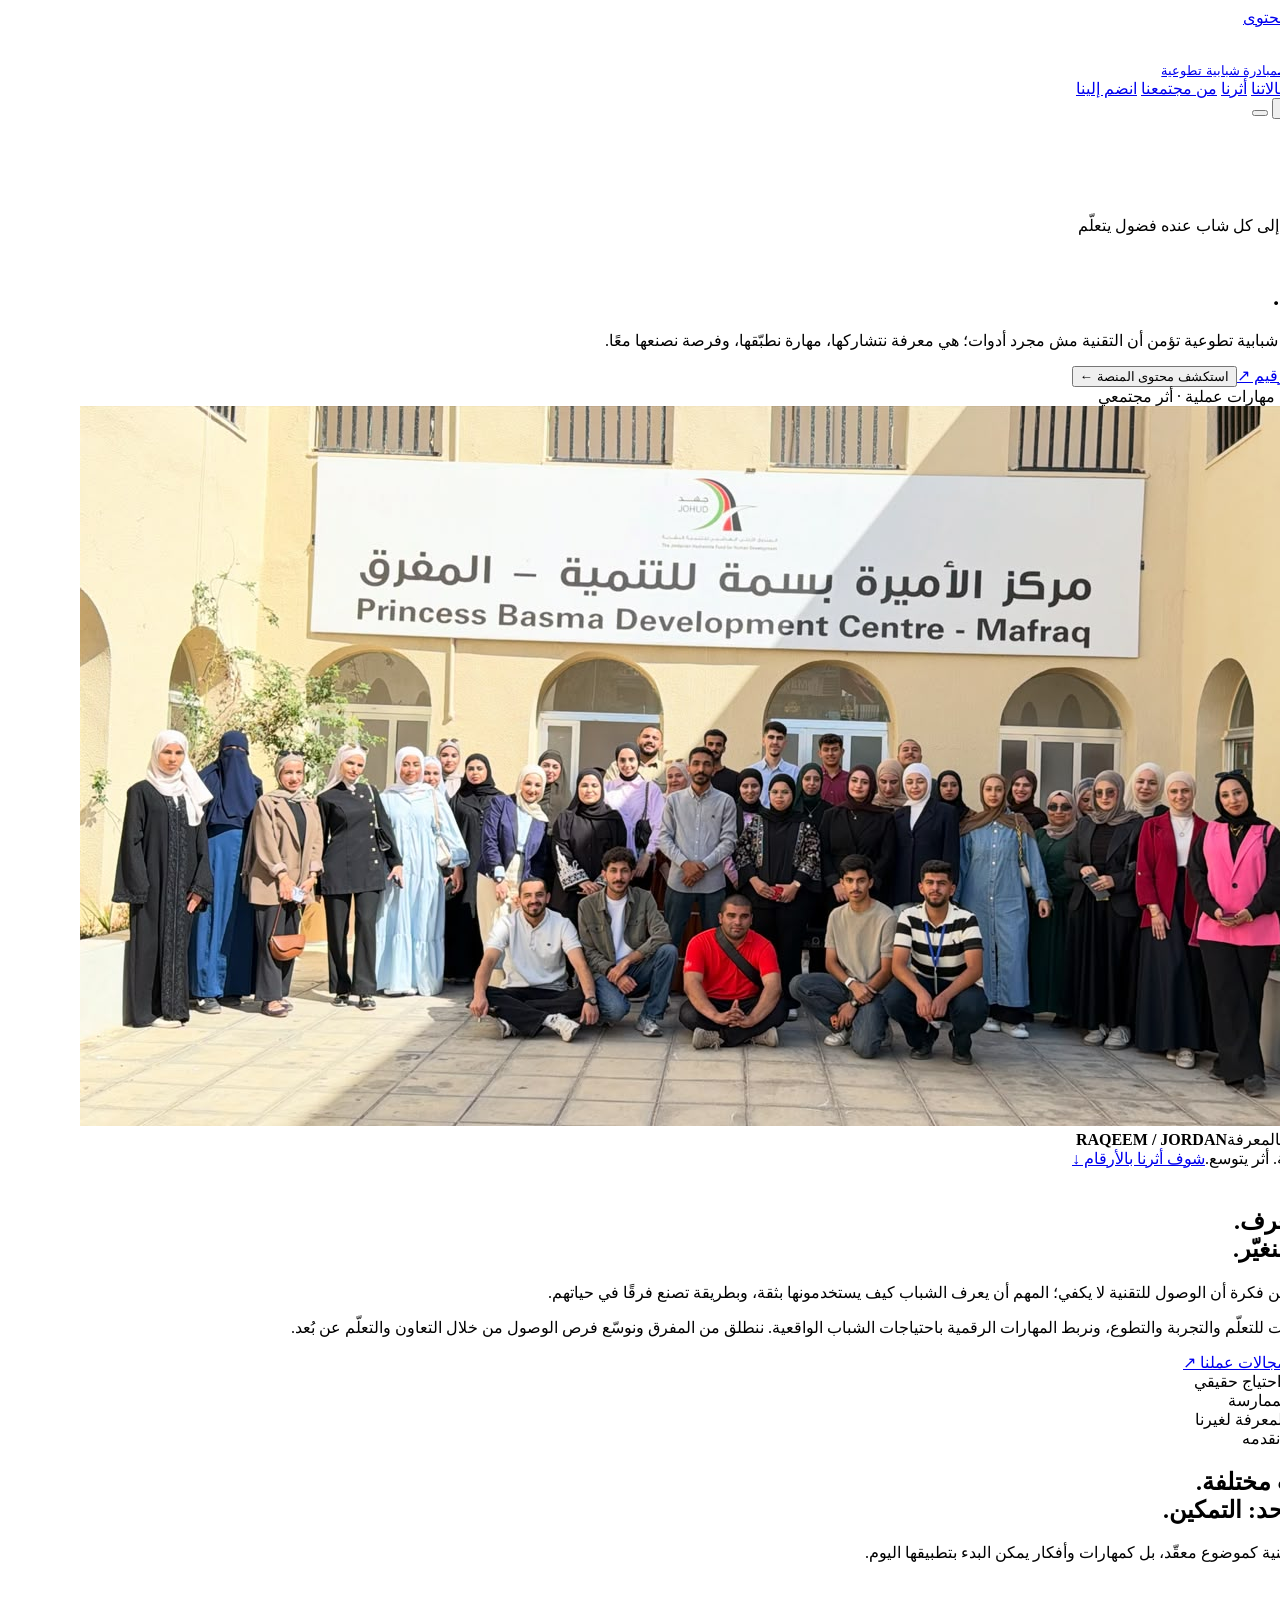
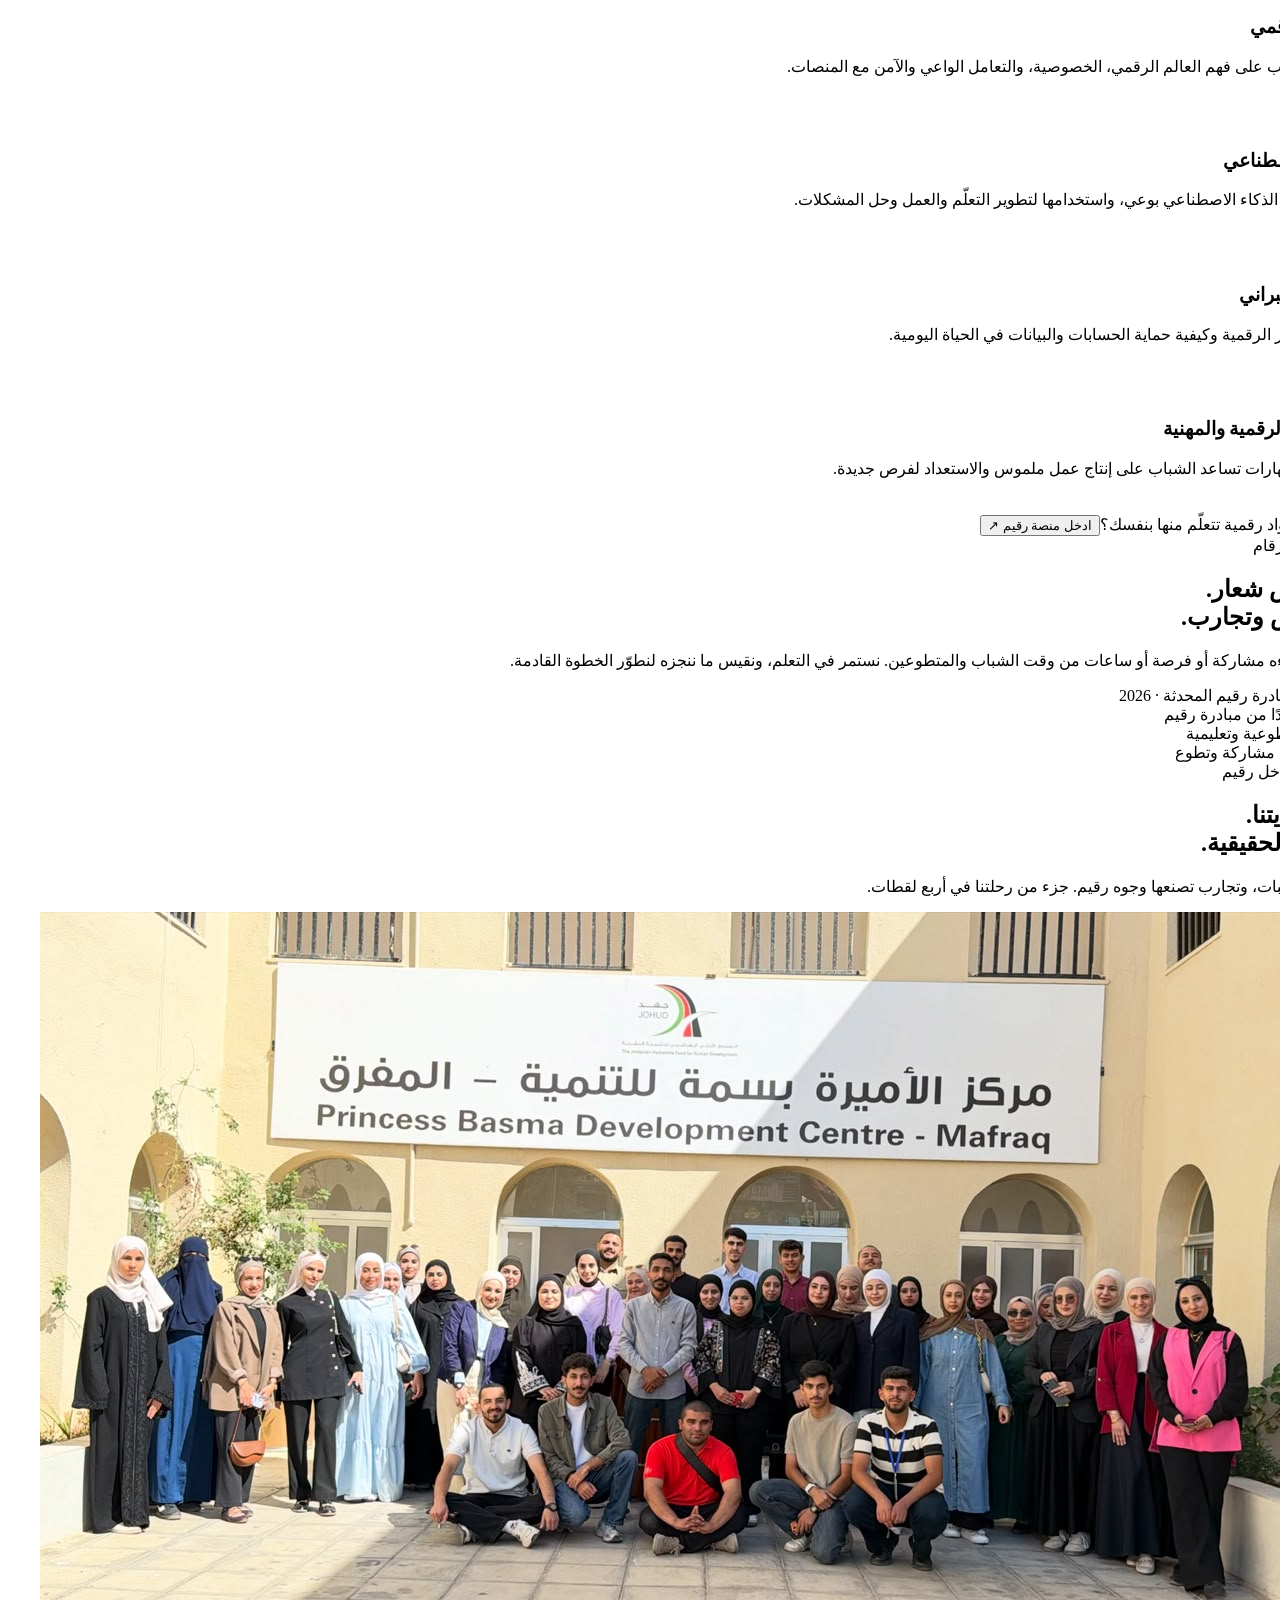
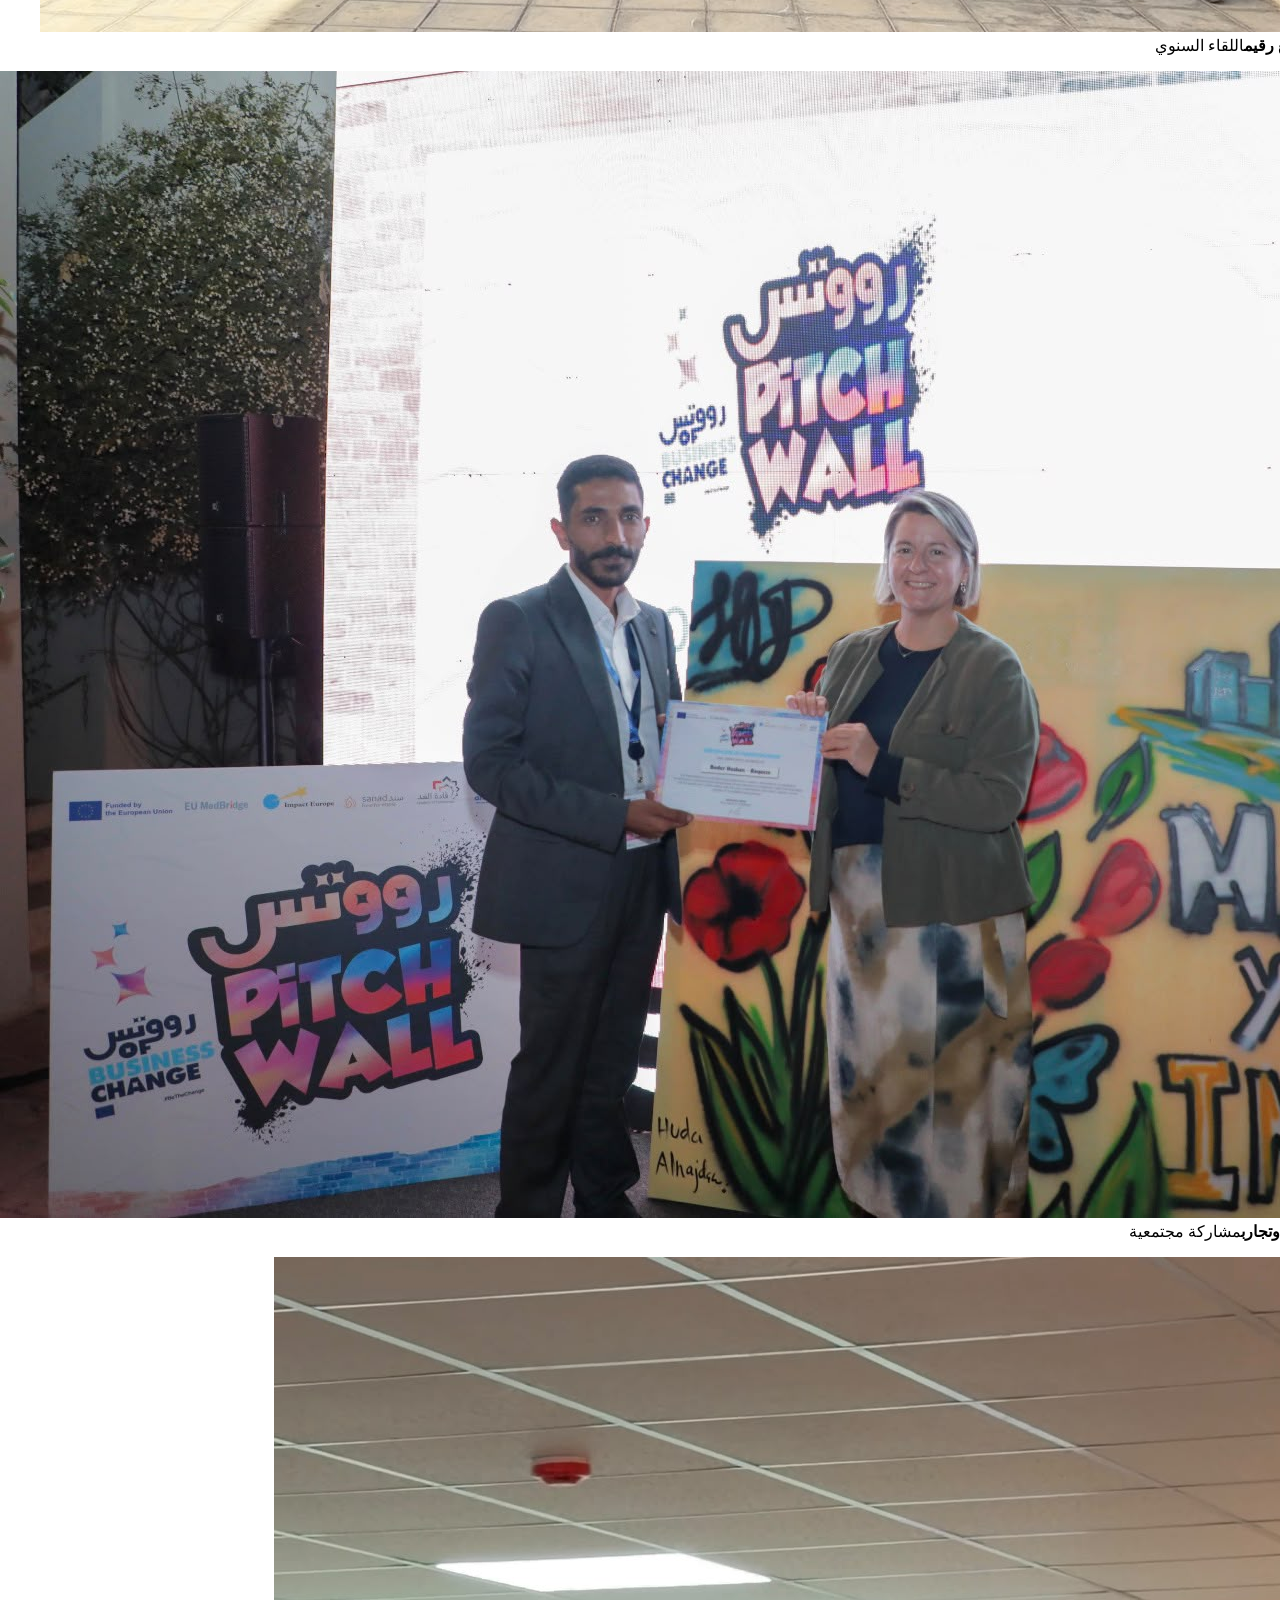
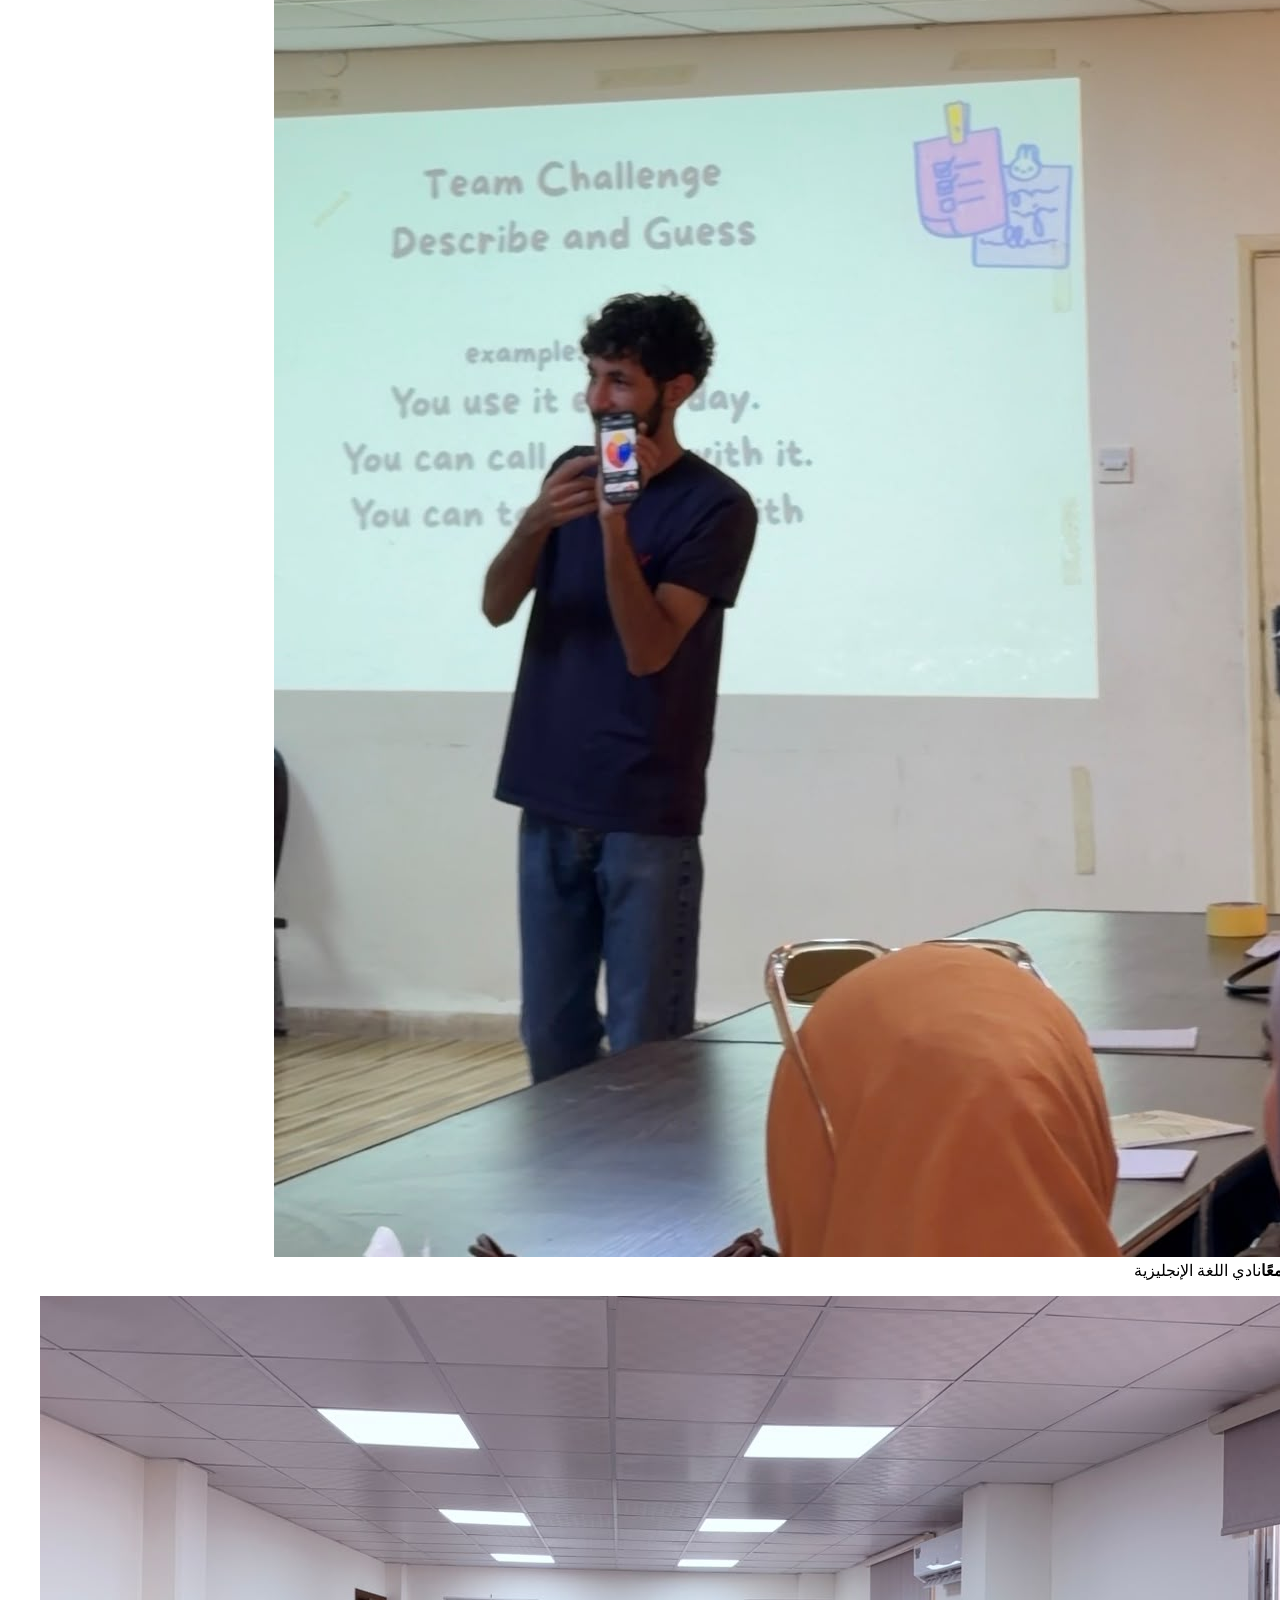
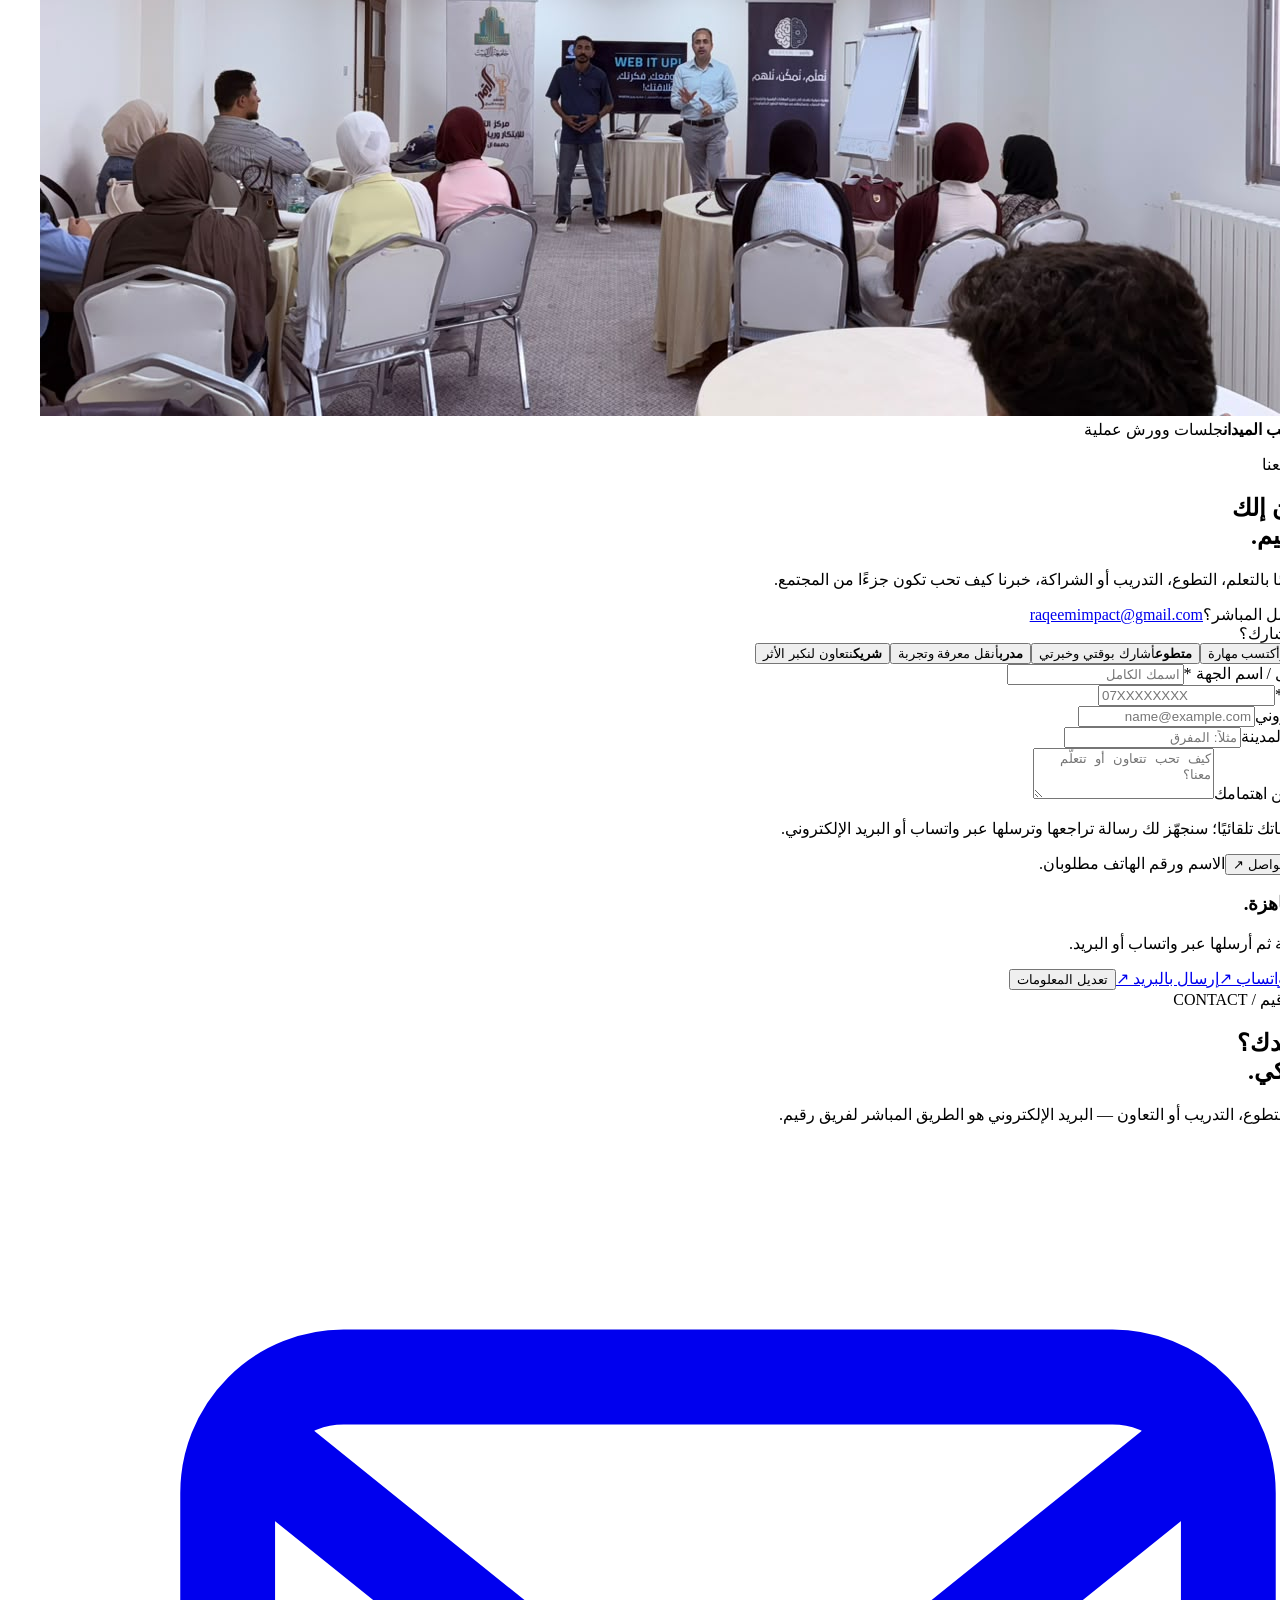
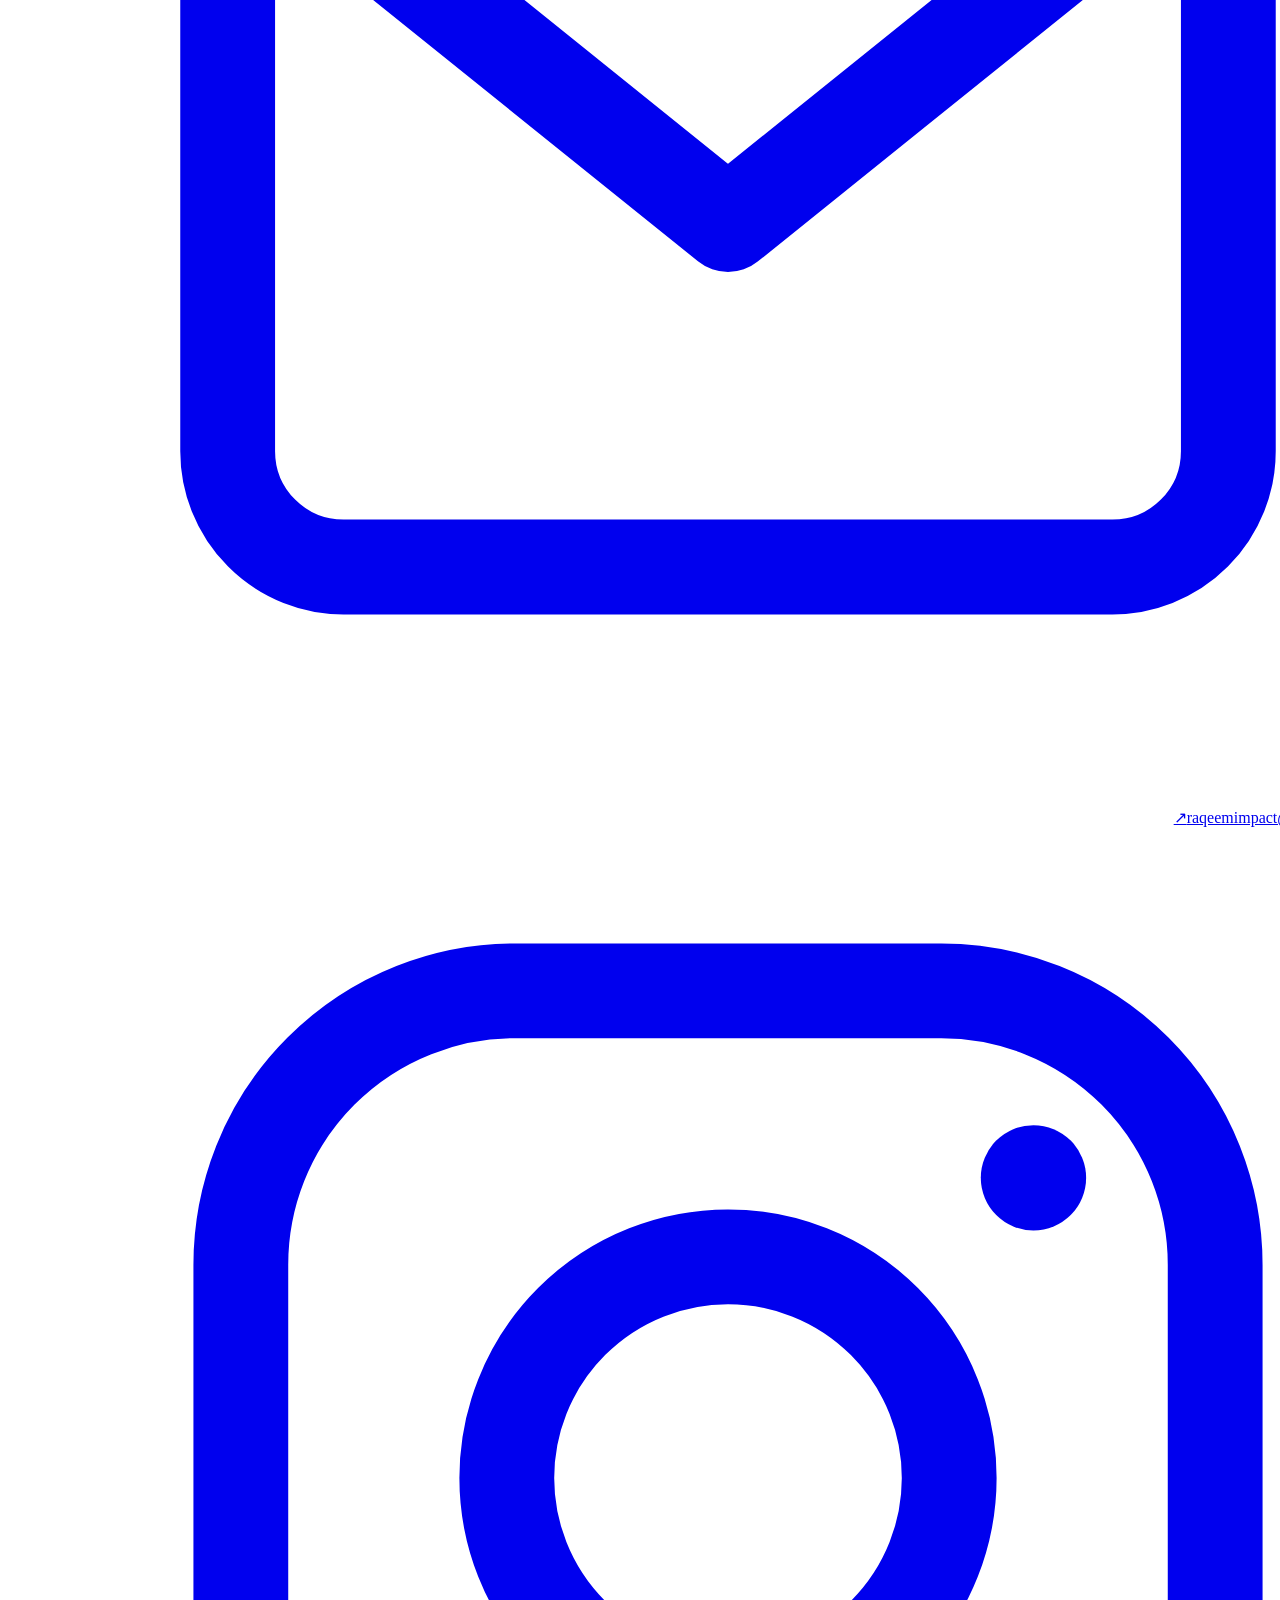
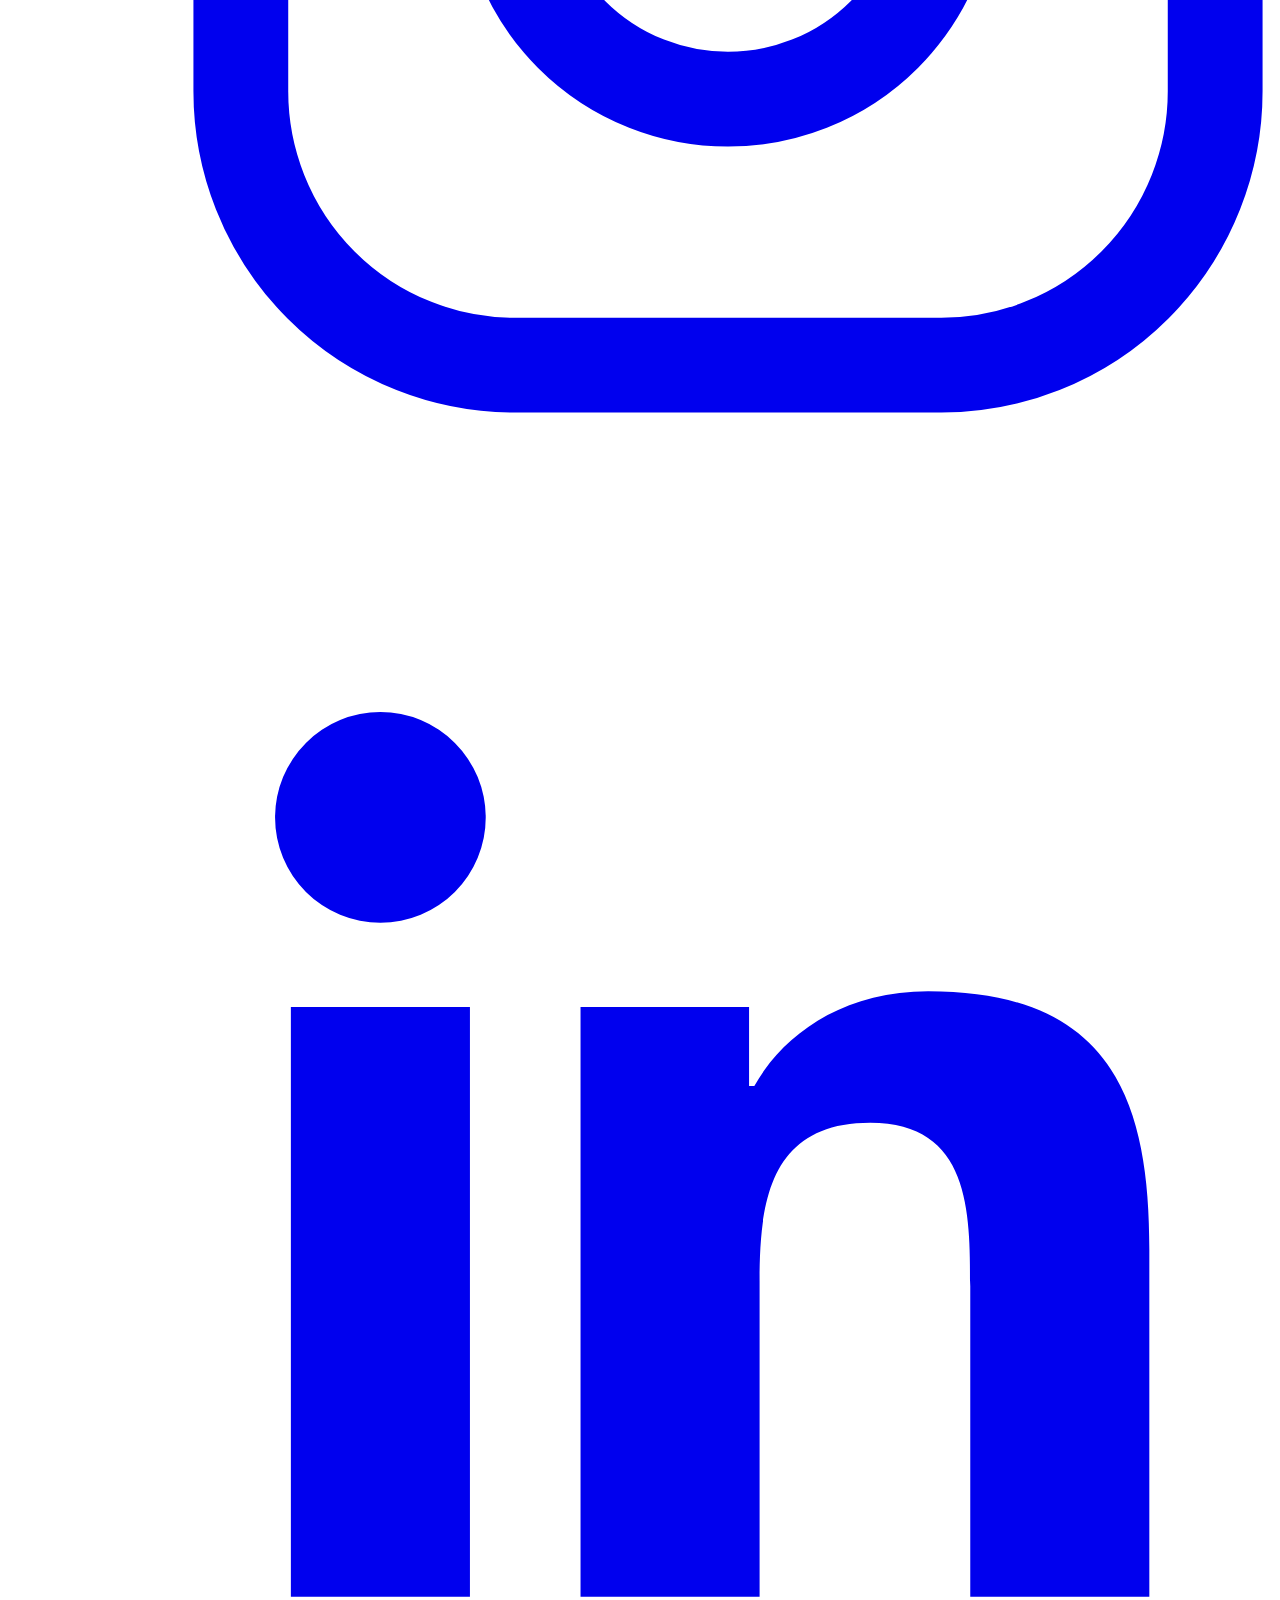
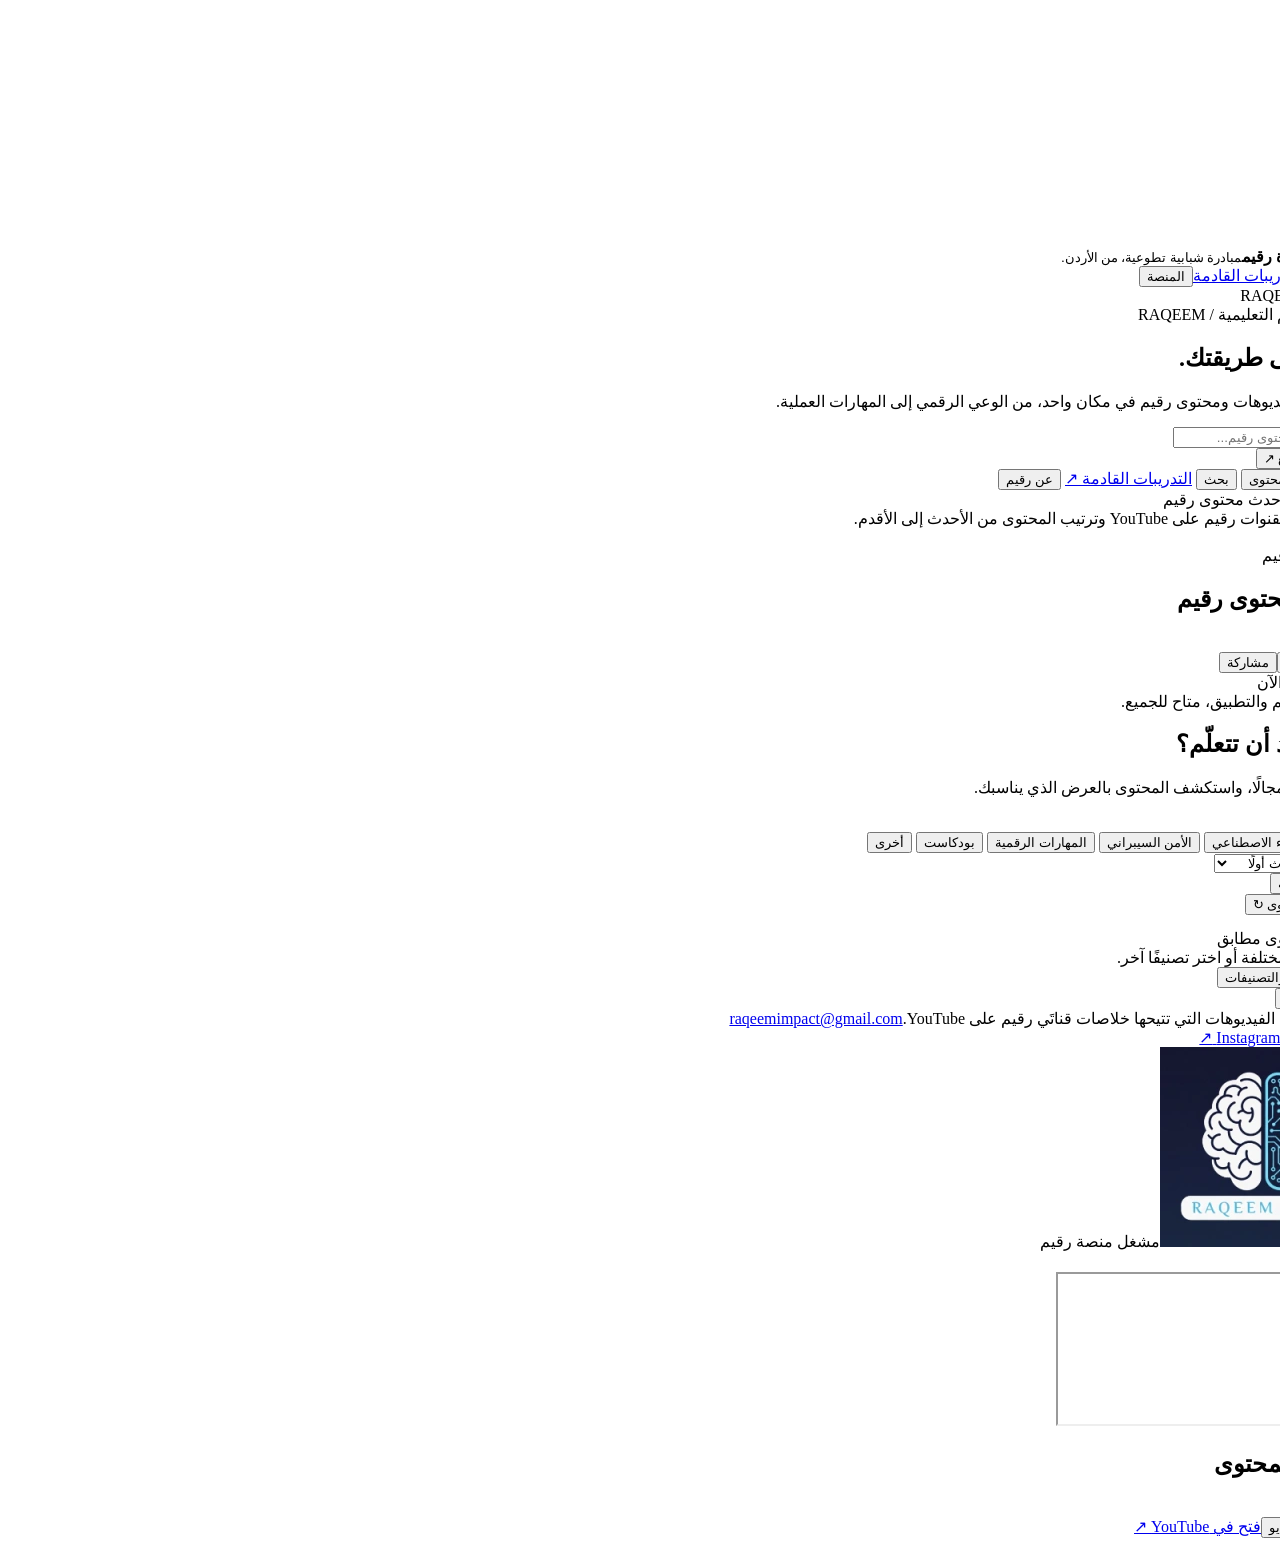
==== commit e2f8999d: "Add files via upload" ====
--- a/platform.html
+++ b/platform.html
@@ -3,392 +3,146 @@
 <head>
 <meta charset="utf-8">
 <meta name="viewport" content="width=device-width,initial-scale=1,viewport-fit=cover">
-<meta name="theme-color" content="#ffffff">
-<meta name="description" content="رقيم — مبادرة شبابية رقمية من الأردن. نبني وعيًا رقميًا، مهارات عملية، وفرصًا تقرّب الشباب من التقنية وسوق العمل.">
-<title>منصة رقيم | تعلّم المهارات الرقمية</title>
-
+<meta name="theme-color" content="#f7f9fa">
+<meta name="description" content="رقيم مبادرة شبابية تطوعية من الأردن، ننقل المعرفة الرقمية إلى مهارات عملية وفرص وتجارب واقعية.">
+<meta property="og:title" content="منصة رقيم | محتوى للتعلّم">
+<meta property="og:description" content="مجتمع رقيم: معرفة رقمية، مهارات عملية، وأثر يصنعه الشباب.">
+<meta property="og:type" content="website">
+<meta property="og:image" content="assets/gallery/team.jpeg">
+<title>منصة رقيم | محتوى للتعلّم</title>
+<link rel="icon" type="image/webp" href="assets/raqeem-logo.webp">
 <link rel="preconnect" href="https://fonts.googleapis.com">
 <link rel="preconnect" href="https://fonts.gstatic.com" crossorigin>
 <link href="https://fonts.googleapis.com/css2?family=IBM+Plex+Sans+Arabic:wght@400;500;600;700&family=Tajawal:wght@400;500;700;800&display=swap" rel="stylesheet">
-
-<link rel="stylesheet" href="assets/site.css">
-<link rel="stylesheet" href="assets/apple-experience.css">
+<link rel="stylesheet" href="assets/raqeem.css">
 </head>
-<body data-start-view="academy" class="academy-mode">
+<body class="academy-mode" data-start-view="academy">
+<a href="#mainContent" class="skip-link">انتقل إلى المحتوى</a>
 <div class="scroll-progress" aria-hidden="true"></div>
-
 <header class="header" id="header">
   <div class="container header-inner">
-    <a class="brand" href="#home" id="brandHome">
-      <img src="assets/raqeem-logo.webp" alt="شعار مبادرة رقيم">
-      <div><strong>مبادرة رقيم</strong><span>وعي رقمي • مهارات • أثر</span></div>
+    <a class="brand" href="#home" id="brandHome" aria-label="رقيم — العودة إلى الرئيسية">
+      <img src="assets/raqeem-logo.webp" alt="" width="48" height="48">
+      <span class="brand-lockup"><strong>رقيم</strong><small>مبادرة شبابية تطوعية</small></span>
     </a>
-
-    <nav class="nav" id="nav">
+    <nav class="nav" id="nav" aria-label="القائمة الرئيسية">
       <a href="#about">عن رقيم</a>
       <a href="#tracks">مجالاتنا</a>
-      <a href="#impact">الأثر</a>
-      <a href="#gallery">صورنا</a>
+      <a href="#impact">أثرنا</a>
+      <a href="#gallery">من مجتمعنا</a>
       <a href="#join">انضم إلينا</a>
     </nav>
-
     <div class="header-actions">
-      <button class="btn btn-ghost desktop" data-open-academy>منصة رقيم</button>
-      <a class="btn btn-primary desktop" href="#join">ابدأ معنا</a>
-      <button class="menu-btn" id="menuBtn" aria-label="فتح القائمة" aria-expanded="false" aria-controls="mobileMenu"><i></i><i></i><i></i></button>
+      <button class="nav-platform" type="button" data-open-academy>منصة رقيم <span aria-hidden="true">↗</span></button>
+      <button class="menu-btn" id="menuBtn" type="button" aria-label="فتح القائمة" aria-expanded="false" aria-controls="mobileMenu"><span></span><span></span></button>
     </div>
   </div>
 </header>
-
-
 <div class="mobile-menu" id="mobileMenu" aria-hidden="true" inert>
-  <aside class="mobile-panel" role="dialog" aria-modal="true" aria-label="قائمة التنقل">
-    <div class="mobile-panel-glow" aria-hidden="true"></div>
-
-    <div class="mobile-top">
-      <a class="mobile-brand" href="#home" data-mobile-link>
-        <img src="assets/raqeem-logo.webp" alt="شعار مبادرة رقيم">
-        <div>
-          <strong>مبادرة رقيم</strong>
-          <span>وعي رقمي • مهارات • أثر</span>
-        </div>
-      </a>
-      <button class="close-btn mobile-close-x" id="closeMenu" aria-label="إغلاق القائمة">×</button>
-    </div>
-
-    <div class="mobile-menu-intro">
-      <span class="pixel">RAQEEM / MENU</span>
-      <p>اختَر وين بدك تروح.</p>
-    </div>
-
+  <aside class="mobile-panel" role="dialog" aria-modal="true" aria-label="قائمة رقيم">
+    <div class="mobile-top"><span>استكشف رقيم</span><button class="close-btn" id="closeMenu" type="button" aria-label="إغلاق القائمة">×</button></div>
     <nav class="mobile-links" aria-label="روابط الموقع">
-      <a href="#home" data-mobile-link data-mobile-section="home">
-        <span class="mobile-link-index">01</span>
-        <span class="mobile-link-copy"><strong>الرئيسية</strong><small>العودة لبداية رقيم</small></span>
-        <span class="mobile-link-arrow">↗</span>
-      </a>
-
-      <a href="#about" data-mobile-link data-mobile-section="about">
-        <span class="mobile-link-index">02</span>
-        <span class="mobile-link-copy"><strong>عن رقيم</strong><small>الفكرة والهوية</small></span>
-        <span class="mobile-link-arrow">↗</span>
-      </a>
-
-      <a href="#tracks" data-mobile-link data-mobile-section="tracks">
-        <span class="mobile-link-index">03</span>
-        <span class="mobile-link-copy"><strong>مجالاتنا</strong><small>المسارات التي نعمل عليها</small></span>
-        <span class="mobile-link-arrow">↗</span>
-      </a>
-
-      <a href="#impact" data-mobile-link data-mobile-section="impact">
-        <span class="mobile-link-index">04</span>
-        <span class="mobile-link-copy"><strong>الأثر</strong><small>الأرقام والنتائج</small></span>
-        <span class="mobile-link-arrow">↗</span>
-      </a>
-
-      <a href="#gallery" data-mobile-link data-mobile-section="gallery">
-        <span class="mobile-link-index">05</span>
-        <span class="mobile-link-copy"><strong>صور رقيم</strong><small>التجمع السنوي ولحظات من أنشطتنا</small></span>
-        <span class="mobile-link-arrow">↗</span>
-      </a>
-      <a href="#join" data-mobile-link data-mobile-section="join">
-        <span class="mobile-link-index">06</span>
-        <span class="mobile-link-copy"><strong>انضم إلينا</strong><small>شارك، تطوع، درّب أو تعاون</small></span>
-        <span class="mobile-link-arrow">↗</span>
-      </a>
+      <a href="#home" data-mobile-link data-mobile-section="home">الرئيسية <span>↗</span></a>
+      <a href="#about" data-mobile-link data-mobile-section="about">عن رقيم <span>↗</span></a>
+      <a href="#tracks" data-mobile-link data-mobile-section="tracks">مجالاتنا <span>↗</span></a>
+      <a href="#impact" data-mobile-link data-mobile-section="impact">أثرنا <span>↗</span></a>
+      <a href="#gallery" data-mobile-link data-mobile-section="gallery">صور المجتمع <span>↗</span></a>
+      <a href="#join" data-mobile-link data-mobile-section="join">انضم إلينا <span>↗</span></a>
     </nav>
-
-    <div class="mobile-quick">
-      <button class="mobile-platform-cta" data-open-academy>
-        <span>
-          <small>المحتوى والتعلّم</small>
-          <strong>دخول منصة رقيم</strong>
-        </span>
-        <b>↗</b>
-      </button>
-
-      <a class="mobile-join-cta" href="#join" data-mobile-link>
-        <span>ابدأ مع رقيم</span>
-        <b>→</b>
-      </a>
-    </div>
-
-    <div class="mobile-foot">
-      <div>
-        <span>الأردن</span>
-        <span>•</span>
-        <span>2026</span>
-      </div>
-      <a href="mailto:raqeemimpact@gmail.com">raqeemimpact@gmail.com</a>
-    </div>
+    <button type="button" class="mobile-platform-cta" data-open-academy>دخول منصة رقيم <span>↗</span></button>
+    <div class="mobile-foot"><a href="mailto:raqeemimpact@gmail.com" dir="ltr">raqeemimpact@gmail.com</a><div><a href="https://www.instagram.com/raqeem_jo/?hl=en" target="_blank" rel="noopener noreferrer">Instagram</a><a href="https://www.linkedin.com/company/raqee/" target="_blank" rel="noopener noreferrer">LinkedIn</a></div></div>
   </aside>
 </div>
-
 <div id="siteView">
-<main>
-<section class="hero" id="home">
-  <div class="hero-fx" aria-hidden="true"><span class="hero-orb one"></span><span class="hero-orb two"></span></div>
-  <video class="hero-video" id="heroVideo" muted playsinline preload="none" aria-hidden="true" tabindex="-1">
-    <source src="https://d8j0ntlcm91z4.cloudfront.net/user_38xzZboKViGWJOttwIXH07lWA1P/hf_20260809_012548_ef22562c-c0ae-4816-ad9d-f8922af4e6a7.mp4" type="video/mp4">
-  </video>
-
-  <div class="container hero-inner">
-    <div class="hero-copy">
-      <div class="hero-badge"><i></i> مبادرة شبابية رقمية من الأردن</div>
-      <h1>
-        <span class="hero-line">نفهم التقنية.</span>
-        <span class="hero-line">نحوّلها إلى <span class="cyan">فرصة وأثر.</span></span>
-      </h1>
-      <p>رقيم مساحة شبابية تساعدك تفهم التقنية بشكل أبسط، تتعلم مهارات عملية، وتقترب من فرص حقيقية في التعلم والتطوع والعمل.</p>
-      <div class="hero-actions">
-        <a class="btn btn-primary" href="#about">اعرف رقيم ↗</a>
-        <button class="btn btn-ghost" data-open-academy>استكشف المنصة</button>
-      </div>
-      <button class="btn btn-ghost hero-media-toggle" id="heroMediaToggle" type="button" aria-pressed="false" aria-controls="heroVideo">تشغيل الخلفية</button>
-      <div class="hero-tags"><span>وعي رقمي</span><i></i><span>مهارات عملية</span><i></i><span>ذكاء اصطناعي</span><i></i><span>فرص شبابية</span></div>
-    </div>
-
-  
-      <div class="apple-showcase" role="img" aria-label="عرض بصري لهوية رقيم ومجتمع التعلم الرقمي">
-        <div class="showcase-heading">
-          <span class="showcase-eyebrow">RAQEEM / CREATE YOUR IMPACT</span>
-          <strong>نحو معرفة.<br>تصنع فرقًا.</strong>
-          <small>نتعلّم معًا، نطبّق، ونفتح أبوابًا جديدة.</small>
-        </div>
-        <div class="showcase-device" aria-hidden="true">
-          <div class="showcase-device-top"><i></i><i></i><i></i></div>
-          <div class="showcase-screen">
-            <img src="assets/raqeem-logo.webp" alt="" width="94" height="94" decoding="async">
-            <span>RAQEEM / COMMUNITY</span>
-            <strong>مهارة جديدة.<br>فرصة أكبر.</strong>
-            <div class="showcase-progress"><i></i></div>
-            <small>المعرفة تصبح أثرًا بالتطبيق</small>
-          </div>
-        </div>
-        <div class="showcase-note" aria-hidden="true">✦ مساحتك للتعلّم والنمو</div>
-      </div>
-
-  <div class="metrics" id="metrics">
-      <div class="metric"><strong>3,417</strong><span>عدد المستفيدين</span></div>
-      <div class="metric"><strong>161</strong><span>عدد الفرص</span></div>
-      <div class="metric"><strong>19,326</strong><span>عدد الساعات</span></div>
-    </div>
-  </div>
-</section>
-
-<section class="section" id="about"><span class="section-title-number">01</span>
-  <div class="container section-inner intro-layout">
-    <div>
-      <div class="kicker">عن رقيم</div>
-      <h2 class="title">رقيم ليست دورة.<br><span class="cyan">هي مساحة تتعلم وتجرّب وتشارك.</span></h2>
-      <p class="lead">نعمل مع الشباب على رفع الوعي الرقمي وبناء مهارات تقنية واضحة وقابلة للتطبيق، من خلال تدريبات وتجارب وفرص تربط المعرفة بالحياة وسوق العمل.</p>
-
-      <div class="story-lines">
-        <div class="story-line"><strong>نفهم</strong><p>نبدأ من الحاجة الحقيقية للشباب.</p><b>01</b></div>
-        <div class="story-line"><strong>نطبّق</strong><p>نحوّل المحتوى إلى تجربة عملية.</p><b>02</b></div>
-        <div class="story-line"><strong>نوسّع</strong><p>نربط التعلم بفرص مشاركة وأثر.</p><b>03</b></div>
-      </div>
-    </div>
-
-    <div class="logo-orbit" aria-hidden="true">
-      <i class="a"></i><i class="b"></i><i class="c"></i>
-      <img src="assets/raqeem-logo.webp" alt="">
-    </div>
-  </div>
-</section>
-
-<div class="fx-marquee" aria-hidden="true">
-  <div class="fx-marquee-track">
-    <span>RAQEEM</span><b>•</b><span>DIGITAL AWARENESS</span><b>•</b><span>AI</span><b>•</b><span>CYBERSECURITY</span><b>•</b><span>PRACTICAL SKILLS</span><b>•</b><span>YOUTH IMPACT</span><b>•</b>
-  </div>
-</div>
-
-<section class="section tracks" id="tracks"><span class="section-title-number">02</span>
-  <div class="container section-inner">
-    <div class="section-head">
-      <div>
-        <div class="kicker">مجالاتنا</div>
-        <h2 class="title">أربع مساحات.<br>كل واحدة تقرّبك <span class="cyan">خطوة.</span></h2>
-      </div>
-      <p class="lead">نركز على المهارات التي يحتاجها الشباب اليوم، ونقدمها بطريقة بسيطة، عملية، وقريبة من الاستخدام الحقيقي.</p>
-    </div>
-
-    <div class="track-list">
-      <article class="track"><div class="track-code">01</div><h3>الوعي الرقمي</h3><p>فهم التقنية، الخصوصية، السلوك الرقمي، والاستخدام الآمن للمنصات.</p><button class="track-arrow" type="button" data-open-academy aria-label="استكشف محتوى منصة رقيم حول الوعي الرقمي">↗</button></article>
-      <article class="track"><div class="track-code">AI</div><h3>الذكاء الاصطناعي</h3><p>استخدام أدوات الذكاء الاصطناعي في التعلم والعمل وحل المشكلات بطريقة عملية ومسؤولة.</p><button class="track-arrow" type="button" data-open-academy aria-label="استكشف محتوى منصة رقيم حول الذكاء الاصطناعي">↗</button></article>
-      <article class="track"><div class="track-code">#</div><h3>الأمن السيبراني</h3><p>رفع الوعي بالمخاطر الرقمية وحماية الحسابات والبيانات وفهم التهديدات اليومية.</p><button class="track-arrow" type="button" data-open-academy aria-label="استكشف محتوى منصة رقيم حول الأمن السيبراني">↗</button></article>
-      <article class="track"><div class="track-code">↗</div><h3>المهارات المهنية</h3><p>مهارات رقمية ومكتبية ومهنية تساعد الشباب في الدراسة والعمل والوصول للفرص.</p><button class="track-arrow" type="button" data-open-academy aria-label="استكشف محتوى منصة رقيم حول المهارات المهنية">↗</button></article>
-    </div>
-  </div>
-</section>
-
-<section class="section impact" id="impact"><span class="section-title-number">03</span>
-  <div class="container section-inner impact-layout">
-    <div>
-      <div class="kicker">أثر رقيم</div>
-      <h2 class="title">مش بس عدد حضور.<br><span class="cyan">بل حركة مستمرة.</span></h2>
-      <p class="lead">نقيس التفاعل والعمل والفرص بشكل مباشر، ونستخدم الأرقام حتى نعرف أين وصلنا وما الذي يجب أن نبنيه بعد ذلك.</p>
-    </div>
-
-    <div class="impact-list">
-      <div class="impact-row"><strong>3,417</strong><span>عدد المستفيدين</span></div>
-      <div class="impact-row"><strong>161</strong><span>عدد الفرص</span></div>
-      <div class="impact-row"><strong>19,326</strong><span>عدد الساعات</span></div>
-    </div>
-  </div>
-</section>
-
-
-<section class="section gallery-section" id="gallery" aria-labelledby="galleryTitle"><span class="section-title-number" aria-hidden="true">04</span>
-  <div class="container section-inner">
-    <div class="section-head">
-      <div><div class="kicker">من مجتمع رقيم</div><h2 class="title" id="galleryTitle">وجوه وقصص.<br><span class="cyan">ولحظات تجمعنا.</span></h2></div>
-      <p class="lead">من التعلّم والعمل معًا، إلى تجمع رقيم السنوي. هنا نشارك صورًا من رحلتنا.</p>
-    </div>
-    <div class="gallery-grid">
-      <figure class="gallery-card gallery-card--annual" data-gallery="annual">
-        <div class="gallery-media">
-          <img alt="تجمّع رقيم السنوي" loading="lazy" decoding="async" width="1600" height="700" hidden>
-          <div class="gallery-placeholder" role="img" aria-label="مساحة مخصصة لصورة: تجمّع رقيم السنوي">
-            <svg viewBox="0 0 24 24" fill="none" stroke="currentColor" stroke-width="1.3" aria-hidden="true"><rect x="3" y="5" width="18" height="15" rx="3"/><path d="m3 16 5-5 4 4 3-3 6 6"/><circle cx="16.5" cy="9.5" r="1.5"/></svg><span>تجمّع رقيم السنوي</span><small>مساحة الصورة</small>
-          </div>
-          <span class="gallery-label">معًا في رقيم</span>
-        </div>
-        <figcaption><h3>تجمّع رقيم السنوي</h3><span class="pixel">01 / ANNUAL</span></figcaption>
-      </figure>
-      <figure class="gallery-card" data-gallery="photo1">
-        <div class="gallery-media">
-          <img alt="نتعلّم ونجرّب" loading="lazy" decoding="async" width="800" height="600" hidden>
-          <div class="gallery-placeholder" role="img" aria-label="مساحة مخصصة لصورة: نتعلّم ونجرّب">
-            <svg viewBox="0 0 24 24" fill="none" stroke="currentColor" stroke-width="1.3" aria-hidden="true"><rect x="3" y="5" width="18" height="15" rx="3"/><path d="m3 16 5-5 4 4 3-3 6 6"/><circle cx="16.5" cy="9.5" r="1.5"/></svg><span>نتعلّم ونجرّب</span><small>مساحة الصورة</small>
-          </div>
-          <span class="gallery-label">من أنشطتنا</span>
-        </div>
-        <figcaption><h3>نتعلّم ونجرّب</h3><span class="pixel">02</span></figcaption>
-      </figure>
-      <figure class="gallery-card" data-gallery="photo2">
-        <div class="gallery-media">
-          <img alt="نعمل معًا" loading="lazy" decoding="async" width="800" height="600" hidden>
-          <div class="gallery-placeholder" role="img" aria-label="مساحة مخصصة لصورة: نعمل معًا">
-            <svg viewBox="0 0 24 24" fill="none" stroke="currentColor" stroke-width="1.3" aria-hidden="true"><rect x="3" y="5" width="18" height="15" rx="3"/><path d="m3 16 5-5 4 4 3-3 6 6"/><circle cx="16.5" cy="9.5" r="1.5"/></svg><span>نعمل معًا</span><small>مساحة الصورة</small>
-          </div>
-          <span class="gallery-label">فريق ومتطوعون</span>
-        </div>
-        <figcaption><h3>نعمل معًا</h3><span class="pixel">03</span></figcaption>
-      </figure>
-      <figure class="gallery-card" data-gallery="photo3">
-        <div class="gallery-media">
-          <img alt="نشارك الأثر" loading="lazy" decoding="async" width="800" height="600" hidden>
-          <div class="gallery-placeholder" role="img" aria-label="مساحة مخصصة لصورة: نشارك الأثر">
-            <svg viewBox="0 0 24 24" fill="none" stroke="currentColor" stroke-width="1.3" aria-hidden="true"><rect x="3" y="5" width="18" height="15" rx="3"/><path d="m3 16 5-5 4 4 3-3 6 6"/><circle cx="16.5" cy="9.5" r="1.5"/></svg><span>نشارك الأثر</span><small>مساحة الصورة</small>
-          </div>
-          <span class="gallery-label">من مجتمعنا</span>
-        </div>
-        <figcaption><h3>نشارك الأثر</h3><span class="pixel">04</span></figcaption>
-      </figure>
-    </div>
-  </div>
-</section>
-
-<section class="section join" id="join"><span class="section-title-number">05</span>
-  <div class="container section-inner join-layout">
-    <div class="join-copy">
-      <div class="kicker">انضم إلى رقيم</div>
-      <h2 class="title">اختر كيف تحب<br><span class="cyan">تكون جزءًا من رقيم.</span></h2>
-      <p class="lead">بدل نموذج طويل ومعقد، اختر دورك، اكتب معلوماتك الأساسية، ثم أكمل التواصل معنا بالطريقة الأنسب.</p>
-
-      <div class="join-points">
-        <div class="join-point"><i></i><span>خطوات قصيرة وواضحة.</span></div>
-        <div class="join-point"><i></i><span>يمكنك الانضمام كمشارك، متطوع، مدرب، أو شريك.</span></div>
-        <div class="join-point"><i></i><span>بعد الإرسال يظهر لك رابط واتساب جاهز برسالتك.</span></div>
-      </div>
-    </div>
-
-    <div class="join-form-wrap">
-      <div class="join-role-title">أولًا: اختر صفتك</div>
-
-      <div class="role-grid" id="roleGrid">
-        <button class="role-btn active" type="button" data-role="مشارك" aria-pressed="true"><strong>مشارك</strong><span>أريد الاستفادة من التدريبات والفرص.</span></button>
-        <button class="role-btn" type="button" data-role="متطوع" aria-pressed="false"><strong>متطوع</strong><span>أريد المساهمة مع فريق رقيم.</span></button>
-        <button class="role-btn" type="button" data-role="مدرب" aria-pressed="false"><strong>مدرب</strong><span>أريد تقديم تدريب أو مشاركة خبرتي.</span></button>
-        <button class="role-btn" type="button" data-role="شريك محتمل" aria-pressed="false"><strong>شريك</strong><span>جهة مهتمة بالتعاون أو الشراكة.</span></button>
-      </div>
-
-      <form id="joinForm" novalidate>
-        <input type="hidden" id="joinRole" value="مشارك">
-
-        <div class="form-grid">
-          <div class="field">
-            <label for="fullName">الاسم الكامل / اسم الجهة</label>
-            <input id="fullName" name="fullName" type="text" placeholder="اكتب الاسم هنا" required>
-          </div>
-
-          <div class="field">
-            <label for="phone">رقم الهاتف</label>
-            <input id="phone" name="phone" type="tel" placeholder="07XXXXXXXX" inputmode="tel" required>
-          </div>
-
-          <div class="field">
-            <label for="email">البريد الإلكتروني</label>
-            <input id="email" name="email" type="email" placeholder="name@example.com">
-          </div>
-
-          <div class="field">
-            <label for="city">المحافظة / المدينة</label>
-            <input id="city" name="city" type="text" placeholder="مثال: المفرق">
-          </div>
-
-          <div class="field full">
-            <label for="message">خبرنا باختصار: شو حاب تعمل مع رقيم؟</label>
-            <textarea id="message" name="message" placeholder="اكتب رسالتك هنا..."></textarea>
-          </div>
-        </div>
-
-        <div class="form-hint">لن يتم إرسال البيانات إلى خادم؛ عند الضغط على المتابعة سيتم تجهيز رسالة واتساب منظمة تستطيع مراجعتها قبل الإرسال.</div>
-
-        <div class="form-actions">
-          <button class="btn btn-primary" type="submit">متابعة الانضمام ↗</button>
-          <span class="form-status" id="formStatus" role="status">يحتاج الاسم ورقم الهاتف فقط للمتابعة.</span>
-        </div>
-      </form>
-
-      <div class="join-success" id="joinSuccess" tabindex="-1" role="region" aria-labelledby="successTitle">
-        <h3 id="successTitle">تمام — جهزنا طلبك.</h3>
-        <p id="successText">راجع الرسالة ثم أرسلها لنا عبر واتساب أو البريد.</p>
-        <div class="success-actions">
-          <a class="btn btn-cyan" id="whatsappLink" href="#" target="_blank" rel="noopener">إرسال عبر واتساب</a>
-          <a class="btn btn-ghost" id="emailLink" href="#">إرسال بالبريد</a>
-          <button class="btn btn-ghost" id="editJoin" type="button">تعديل الطلب</button>
-        </div>
-      </div>
-    </div>
-  </div>
-</section>
+<main id="mainContent">
+  <section class="hero" id="home" aria-labelledby="heroTitle">
+    <div class="container hero-layout">
+      <div class="hero-copy">
+        <span class="eyebrow"><span class="eyebrow-line"></span> من المفرق، إلى كل شاب عنده فضول يتعلّم</span>
+        <h1 id="heroTitle">المعرفة<br>تبدأ <em>منك.</em></h1>
+        <p>رقيم مبادرة شبابية تطوعية تؤمن أن التقنية مش مجرد أدوات؛ هي معرفة نتشاركها، مهارة نطبّقها، وفرصة نصنعها معًا.</p>
+        <div class="hero-actions"><a class="btn btn-primary" href="#about">تعرّف على رقيم <span aria-hidden="true">↗</span></a><button class="btn btn-text" type="button" data-open-academy>استكشف محتوى المنصة <span aria-hidden="true">←</span></button></div>
+        <div class="hero-quiet"><span class="hero-dot"></span> وعي رقمي <span>·</span> مهارات عملية <span>·</span> أثر مجتمعي</div>
+      </div>
+      <div class="hero-visual">
+        <img src="assets/gallery/team.jpeg" alt="مجموعة من أعضاء ومشاركي رقيم في لقاء جماعي بمركز الأميرة بسمة في المفرق" width="1280" height="720" fetchpriority="high" decoding="async">
+        <div class="hero-image-foot"><span>مجتمع ينمو بالمعرفة</span><strong>RAQEEM <span>/</span> JORDAN</strong></div>
+      </div>
+    </div>
+    <div class="container hero-tail"><span>فكرة بسيطة. أثر يتوسع.</span><a href="#impact">شوف أثرنا بالأرقام <span aria-hidden="true">↓</span></a></div>
+  </section>
+  <section class="section about" id="about" aria-labelledby="aboutTitle">
+    <div class="container about-layout">
+      <div class="section-heading"><span class="section-tag">01 / من نحن</span><h2 id="aboutTitle">نتعلّم لنعرف.<br><span>ونعرف لنغيّر.</span></h2></div>
+      <div class="about-copy"><p class="statement">بدأت رقيم من فكرة أن الوصول للتقنية لا يكفي؛ المهم أن يعرف الشباب كيف يستخدمونها بثقة، وبطريقة تصنع فرقًا في حياتهم.</p><p>نقدّم مساحات للتعلّم والتجربة والتطوع، ونربط المهارات الرقمية باحتياجات الشباب الواقعية. ننطلق من المفرق ونوسّع فرص الوصول من خلال التعاون والتعلّم عن بُعد.</p>
+        <a class="inline-link" href="#tracks">تعرّف على مجالات عملنا <span aria-hidden="true">↗</span></a>
+      </div>
+    </div>
+    <div class="container values-strip" aria-label="طريقة عمل رقيم"><div><strong>نفهم</strong><span>نبدأ من احتياج حقيقي</span></div><div><strong>نجرّب</strong><span>نتعلّم بالممارسة</span></div><div><strong>نشارك</strong><span>ننقل المعرفة لغيرنا</span></div></div>
+  </section>
+  <section class="section tracks" id="tracks" aria-labelledby="tracksTitle">
+    <div class="container">
+      <div class="section-intro"><div><span class="section-tag">02 / ما الذي نقدمه</span><h2 id="tracksTitle">مسارات مختلفة.<br><span>هدف واحد: التمكين.</span></h2></div><p>لا نعرض التقنية كموضوع معقّد، بل كمهارات وأفكار يمكن البدء بتطبيقها اليوم.</p></div>
+      <div class="track-list">
+        <article class="track"><div class="track-symbol">✳</div><div class="track-text"><h3>الوعي الرقمي</h3><p>نساعد الشباب على فهم العالم الرقمي، الخصوصية، والتعامل الواعي والآمن مع المنصات.</p></div><button class="track-arrow" type="button" data-open-academy aria-label="استكشف محتوى الوعي الرقمي">↗</button></article>
+        <article class="track"><div class="track-symbol">AI</div><div class="track-text"><h3>الذكاء الاصطناعي</h3><p>تجربة أدوات الذكاء الاصطناعي بوعي، واستخدامها لتطوير التعلّم والعمل وحل المشكلات.</p></div><button class="track-arrow" type="button" data-open-academy aria-label="استكشف محتوى الذكاء الاصطناعي">↗</button></article>
+        <article class="track"><div class="track-symbol">◎</div><div class="track-text"><h3>الأمن السيبراني</h3><p>فهم المخاطر الرقمية وكيفية حماية الحسابات والبيانات في الحياة اليومية.</p></div><button class="track-arrow" type="button" data-open-academy aria-label="استكشف محتوى الأمن السيبراني">↗</button></article>
+        <article class="track"><div class="track-symbol">↗</div><div class="track-text"><h3>المهارات الرقمية والمهنية</h3><p>تطبيقات ومهارات تساعد الشباب على إنتاج عمل ملموس والاستعداد لفرص جديدة.</p></div><button class="track-arrow" type="button" data-open-academy aria-label="استكشف محتوى المهارات الرقمية والمهنية">↗</button></article>
+      </div>
+      <div class="tracks-foot"><span>تبحث عن مواد رقمية تتعلّم منها بنفسك؟</span><button type="button" data-open-academy>ادخل منصة رقيم <span aria-hidden="true">↗</span></button></div>
+    </div>
+  </section>
+  <section class="section impact" id="impact" aria-labelledby="impactTitle">
+    <div class="container impact-layout">
+      <div class="impact-copy"><span class="section-tag">03 / أثرنا بالأرقام</span><h2 id="impactTitle">الأثر مش شعار.<br>الأثر <span>ناس وتجارب.</span></h2><p>كل رقم وراءه مشاركة أو فرصة أو ساعات من وقت الشباب والمتطوعين. نستمر في التعلم، ونقيس ما ننجزه لنطوّر الخطوة القادمة.</p><span class="impact-footnote">إحصائيات مبادرة رقيم المحدثة · 2026</span></div>
+      <div class="impact-list"><div class="impact-row"><strong>3,417</strong><span>مستفيدًا من مبادرة رقيم</span></div><div class="impact-row"><strong>161</strong><span>فرصة تطوعية وتعليمية</span></div><div class="impact-row"><strong>19,326</strong><span>ساعة مشاركة وتطوع</span></div></div>
+    </div>
+  </section>
+  <section class="section gallery-section" id="gallery" aria-labelledby="galleryTitle">
+    <div class="container">
+      <div class="section-intro gallery-intro"><div><span class="section-tag">04 / الحياة داخل رقيم</span><h2 id="galleryTitle">هذه حكايتنا.<br><span>بالصور الحقيقية.</span></h2></div><p>لقاءات، تدريبات، وتجارب تصنعها وجوه رقيم. جزء من رحلتنا في أربع لقطات.</p></div>
+      <div class="gallery-grid">
+        <figure class="gallery-card gallery-card--annual" data-gallery="annual"><div class="gallery-media"><img src="assets/gallery/team.jpeg" alt="أعضاء ومشاركو رقيم في لقاء جماعي" width="1280" height="720" loading="lazy" decoding="async"><div class="gallery-placeholder" hidden>صورة اللقاء الجماعي</div></div><figcaption><strong>مجتمع رقيم</strong><span>اللقاء السنوي</span></figcaption></figure>
+        <figure class="gallery-card gallery-card--roots" data-gallery="photo1"><div class="gallery-media"><img src="assets/gallery/rootseu.jpeg" alt="مشاركة رقيم في فعالية Roots of Business Change" width="1320" height="1147" loading="lazy" decoding="async"><div class="gallery-placeholder" hidden>صورة المشاركة</div></div><figcaption><strong>فرص وتجارب</strong><span>مشاركة مجتمعية</span></figcaption></figure>
+        <figure class="gallery-card gallery-card--club" data-gallery="photo2"><div class="gallery-media"><img src="assets/gallery/englishclub.jpeg" alt="مشارك يقدم نشاطًا في نادي اللغة الإنجليزية" width="1046" height="1600" loading="lazy" decoding="async"><div class="gallery-placeholder" hidden>صورة النادي</div></div><figcaption><strong>نتعلّم معًا</strong><span>نادي اللغة الإنجليزية</span></figcaption></figure>
+        <figure class="gallery-card gallery-card--workshop" data-gallery="photo3"><div class="gallery-media"><img src="assets/gallery/aabu.jpeg" alt="مشاركون في جلسة تعليمية وشخص يقدم عرضًا أمامهم" width="1280" height="720" loading="lazy" decoding="async"><div class="gallery-placeholder" hidden>صورة الورشة</div></div><figcaption><strong>من قلب الميدان</strong><span>جلسات وورش عملية</span></figcaption></figure>
+      </div>
+    </div>
+  </section>
+  <section class="section join" id="join" aria-labelledby="joinTitle">
+    <div class="container join-layout">
+      <div class="join-copy"><span class="section-tag">05 / شارك معنا</span><h2 id="joinTitle">في مكان إلك<br><span>داخل رقيم.</span></h2><p>إذا كنت مهتمًا بالتعلم، التطوع، التدريب أو الشراكة، خبرنا كيف تحب تكون جزءًا من المجتمع.</p><div class="join-contact"><span>تفضّل التواصل المباشر؟</span><a href="mailto:raqeemimpact@gmail.com" dir="ltr">raqeemimpact@gmail.com</a></div></div>
+      <div class="join-form-wrap"><div class="join-role-title">كيف تحب تشارك؟</div><div class="role-grid" id="roleGrid"><button class="role-btn active" type="button" data-role="مشارك" aria-pressed="true"><strong>مشارك</strong><span>أتعلم وأكتسب مهارة</span></button><button class="role-btn" type="button" data-role="متطوع" aria-pressed="false"><strong>متطوع</strong><span>أشارك بوقتي وخبرتي</span></button><button class="role-btn" type="button" data-role="مدرب" aria-pressed="false"><strong>مدرب</strong><span>أنقل معرفة وتجربة</span></button><button class="role-btn" type="button" data-role="شريك محتمل" aria-pressed="false"><strong>شريك</strong><span>نتعاون لنكبر الأثر</span></button></div>
+      <form id="joinForm" novalidate><input type="hidden" id="joinRole" value="مشارك"><div class="form-grid"><div class="field"><label for="fullName">الاسم الكامل / اسم الجهة <span aria-hidden="true">*</span></label><input id="fullName" name="fullName" type="text" placeholder="اسمك الكامل" autocomplete="name" required></div><div class="field"><label for="phone">رقم الهاتف <span aria-hidden="true">*</span></label><input id="phone" name="phone" type="tel" placeholder="07XXXXXXXX" autocomplete="tel" inputmode="tel" required></div><div class="field"><label for="email">البريد الإلكتروني</label><input id="email" name="email" type="email" placeholder="name@example.com" autocomplete="email"></div><div class="field"><label for="city">المحافظة / المدينة</label><input id="city" name="city" type="text" placeholder="مثلاً: المفرق" autocomplete="address-level1"></div><div class="field full"><label for="message">خبرنا أكثر عن اهتمامك</label><textarea id="message" name="message" placeholder="كيف تحب تتعاون أو تتعلّم معنا؟" rows="3"></textarea></div></div><p class="form-hint">لن تُرسل بياناتك تلقائيًا؛ سنجهّز لك رسالة تراجعها وترسلها عبر واتساب أو البريد الإلكتروني.</p><div class="form-actions"><button class="btn btn-primary" type="submit">جهّز رسالة التواصل <span aria-hidden="true">↗</span></button><span class="form-status" id="formStatus" role="status">الاسم ورقم الهاتف مطلوبان.</span></div></form>
+      <div class="join-success" id="joinSuccess" tabindex="-1" role="region" aria-labelledby="successTitle"><h3 id="successTitle">رسالتك جاهزة.</h3><p id="successText">راجع الرسالة ثم أرسلها عبر واتساب أو البريد.</p><div class="success-actions"><a class="btn btn-primary" id="whatsappLink" href="#" target="_blank" rel="noopener noreferrer">إرسال عبر واتساب ↗</a><a class="btn btn-ghost" id="emailLink" href="#">إرسال بالبريد ↗</a><button class="btn btn-ghost" id="editJoin" type="button">تعديل المعلومات</button></div></div>
+      </div>
+    </div>
+  </section>
 </main>
-
-<footer class="footer">
-  <div class="container footer-inner">
-    <div class="footer-brand"><img src="assets/raqeem-logo.webp" alt="شعار مبادرة رقيم"><div><strong>مبادرة رقيم</strong><span>وعي رقمي • مهارات عملية • أثر مجتمعي</span></div></div>
-    <div class="footer-meta">الأردن • +962 7 9108 7449<br>raqeemimpact@gmail.com • © 2026</div>
+<footer class="footer" id="contact">
+  <div class="container">
+    <div class="footer-top"><div><span class="footer-kicker">تواصل مع رقيم / CONTACT</span><h2>فكرة عندك؟<br><span>خلينا نحكي.</span></h2></div><p>للمشاركة، التطوع، التدريب أو التعاون — البريد الإلكتروني هو الطريق المباشر لفريق رقيم.</p></div>
+    <a class="footer-email" href="mailto:raqeemimpact@gmail.com"><span class="mail-icon"><svg viewBox="0 0 24 24" fill="none" stroke="currentColor" stroke-width="1.8" stroke-linejoin="round" stroke-linecap="round" aria-hidden="true"><rect x="2.5" y="4.5" width="19" height="15" rx="2.2"/><path d="m3.3 6 8.7 7 8.7-7"/></svg></span><span dir="ltr">raqeemimpact@gmail.com</span><span class="footer-email-arrow" aria-hidden="true">↗</span></a>
+    <div class="footer-social"><span class="footer-social-label">تابع رحلتنا</span><div class="footer-social-links"><a href="https://www.instagram.com/raqeem_jo/?hl=en" target="_blank" rel="noopener noreferrer"><svg viewBox="0 0 24 24" fill="none" stroke="currentColor" stroke-width="1.8" stroke-linecap="round" stroke-linejoin="round" aria-hidden="true"><rect x="2.75" y="2.75" width="18.5" height="18.5" rx="5.2"/><circle cx="12" cy="12" r="4.2"/><circle cx="17.8" cy="6.3" r="1" fill="currentColor" stroke="none"/></svg><span>Instagram</span><b aria-hidden="true">↗</b></a><a href="https://www.linkedin.com/company/raqee/" target="_blank" rel="noopener noreferrer"><svg viewBox="0 0 24 24" fill="currentColor" aria-hidden="true"><path d="M5.4 3.4a2 2 0 1 1 0 4 2 2 0 0 1 0-4ZM3.7 9h3.4v11.2H3.7V9Zm5.5 0h3.2v1.5h.1c.5-.9 1.6-1.8 3.3-1.8 3.5 0 4.2 2.1 4.2 4.9v6.6h-3.4v-5.9c0-1.4 0-3.1-1.9-3.1s-2.1 1.5-2.1 3v6h-3.4V9Z"/></svg><span>LinkedIn</span><b aria-hidden="true">↗</b></a></div></div>
+    <div class="footer-bottom"><div class="footer-brand"><img src="assets/raqeem-logo.webp" alt="" width="42" height="42"><span><strong>مبادرة رقيم</strong><small>مبادرة شبابية تطوعية، من الأردن.</small></span></div><div class="footer-bottom-links"><a href="#about">عن رقيم</a><a href="schedule.html">التدريبات القادمة</a><button type="button" data-open-academy>المنصة</button></div><span class="copyright">© 2026 RAQEEM</span></div>
   </div>
 </footer>
 </div>
-
 <!-- ACADEMY -->
 <section id="academyView" class="academy-view hidden">
   <div class="academy-shell">
     <div class="academy-top">
       <div>
-        <div class="academy-label">RAQEEM / LEARNING SPACE</div>
-        <h1 class="academy-title" tabindex="-1">مساحتك للتعلّم.</h1><p class="academy-intro">محتوى رقمي عملي، تختار منه ما يناسبك.</p>
+        <div class="academy-label">مساحة رقيم التعليمية / RAQEEM</div>
+        <h1 class="academy-title" tabindex="-1">تعلّم على طريقتك.</h1><p class="academy-intro">استكشف فيديوهات ومحتوى رقيم في مكان واحد، من الوعي الرقمي إلى المهارات العملية.</p>
       </div>
 
       <div class="search-wrap"><span class="search-mark">⌕</span><input aria-label="ابحث في محتوى رقيم" id="academySearch" class="search" type="search" placeholder="ابحث في محتوى رقيم..." autocomplete="off"></div>
-      <button class="btn btn-ghost" data-close-academy>العودة للموقع</button>
+      <button class="btn btn-ghost academy-back" data-close-academy>العودة للموقع ↗</button>
     </div>
 
     <div class="academy-tabs">
-      <button class="academy-tab active" data-scroll="featured">الرئيسية</button>
+      <button class="academy-tab active" data-scroll="featured">المختار</button>
       <button class="academy-tab" data-scroll="library">المحتوى</button>
       <button class="academy-tab" data-focus-search>بحث</button>
       <a class="academy-tab" href="schedule.html">التدريبات القادمة ↗</a>
@@ -405,7 +159,7 @@
         <img id="featuredImage" class="academy-hero-bg" src="" alt="">
         <div class="academy-hero-overlay"></div>
         <div class="academy-hero-content">
-          <div class="featured-tag"><i></i> أحدث محتوى</div>
+          <div class="featured-tag">من مكتبة رقيم</div>
           <h2 id="featuredTitle">أحدث محتوى رقيم</h2>
           <div class="academy-meta"><span id="featuredChannel">رقيم</span><span>•</span><span id="featuredDate">—</span></div>
           <div class="academy-actions"><button class="btn btn-primary" id="featuredPlay">شاهد الآن ▶</button><button class="btn btn-ghost" id="featuredShare">مشاركة</button></div>
@@ -414,9 +168,7 @@
 
       <div class="academy-stats">
         <div class="academy-stat"><strong id="contentCount">0</strong><span>فيديو متاح الآن</span></div>
-        <div class="academy-stat"><strong>3,417</strong><span>عدد المستفيدين</span></div>
-        <div class="academy-stat"><strong>161</strong><span>عدد الفرص</span></div>
-        <div class="academy-stat"><strong>19,326</strong><span>عدد الساعات</span></div>
+        <div class="academy-stat academy-stat--description"><span>محتوى للتعلّم والتطبيق، متاح للجميع.</span></div>
       </div>
 
       <section id="library">
@@ -445,7 +197,11 @@
       </section>
     </div>
 
-    <div class="academy-footer"><span>يعرض أحدث الفيديوهات المتاحة في خلاصات قناتَي رقيم على YouTube.</span><span class="pixel">RAQEEM / 2026</span></div>
+    <div class="academy-footer"><span>يعرض أحدث الفيديوهات التي تتيحها خلاصات قناتَي رقيم على YouTube.</span><a href="mailto:raqeemimpact@gmail.com" dir="ltr">raqeemimpact@gmail.com</a></div>
+    <div class="academy-social" aria-label="روابط التواصل مع رقيم">
+      <a href="https://www.instagram.com/raqeem_jo/?hl=en" target="_blank" rel="noopener noreferrer">Instagram <span aria-hidden="true">↗</span></a>
+      <a href="https://www.linkedin.com/company/raqee/" target="_blank" rel="noopener noreferrer">LinkedIn <span aria-hidden="true">↗</span></a>
+    </div>
   </div>
 </section>
 
